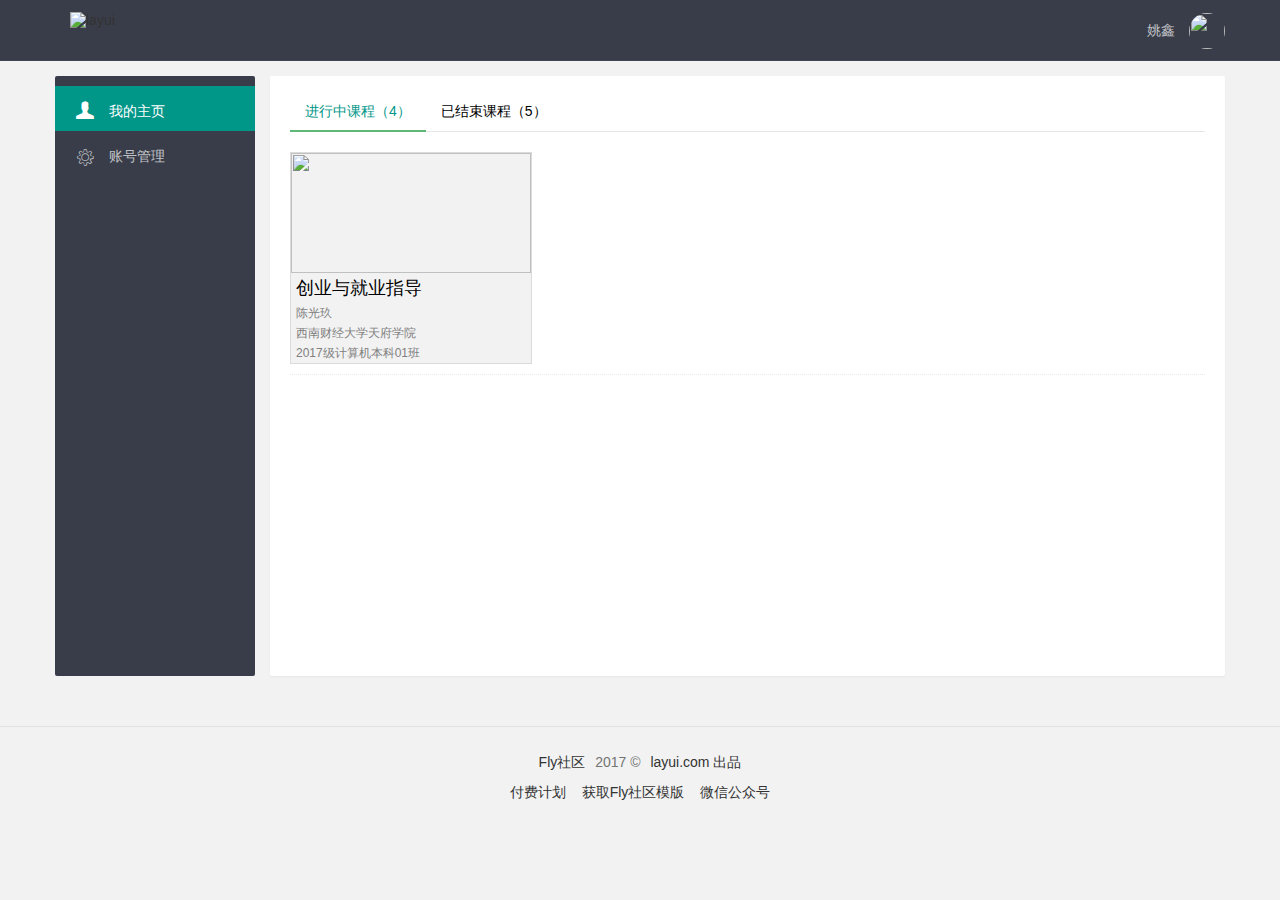
==== src/main/webapp/WEB-INF/view/index.html @ a295de27 "first" ====
<!DOCTYPE html>
<html>
<head>
  <meta charset="utf-8">
  <title>用户中心</title>
  <meta name="viewport" content="width=device-width, initial-scale=1, maximum-scale=1">
  <meta name="keywords" content="fly,layui,前端社区">
  <meta name="description" content="Fly社区是模块化前端UI框架Layui的官网社区，致力于为web开发提供强劲动力">
  <link rel="stylesheet" href="../../layui/css/layui.css">
  <link rel="stylesheet" href="../../css/global.css">
</head>
<body>

<div class="fly-header layui-bg-black">
  <div class="layui-container">
    <a class="fly-logo" href="/">
      <img src="../../res/images/logo.png" alt="layui">
    </a>
    
    <ul class="layui-nav fly-nav-user">
      <!-- 登入后的状态 -->
      <li class="layui-nav-item">
        <a class="fly-nav-avatar" href="javascript:;">
          <cite class="layui-hide-xs">姚鑫</cite>
          <img src="../../images/head.png">
        </a>
        <dl class="layui-nav-child">
          <dd><a href="../user/home.html"><i class="layui-icon" style="margin-left: 2px; font-size: 22px;">&#xe68e;</i>我的主页</a></dd>
          <dd><a href="../user/set.html"><i class="layui-icon">&#xe620;</i>账号管理</a></dd>
          <hr style="margin: 5px 0;">
          <dd><a href="" style="text-align: center;">退出登录</a></dd>
        </dl>
      </li>
    </ul>
  </div>
</div>

<div class="layui-container fly-marginTop fly-user-main">
  <ul class="layui-nav layui-nav-tree layui-inline" lay-filter="user">
    <li class="layui-nav-item layui-this">
      <a href="index.html">
        <i class="layui-icon">&#xe612;</i>
        我的主页
      </a>
    </li>
    <li class="layui-nav-item">
      <a href="/to/set">
        <i class="layui-icon">&#xe620;</i>
        账号管理
      </a>
    </li>
  </ul>

  <div class="site-tree-mobile layui-hide">
    <i class="layui-icon">&#xe602;</i>
  </div>
  <div class="site-mobile-shade"></div>
  
  <div class="site-tree-mobile layui-hide">
    <i class="layui-icon">&#xe602;</i>
  </div>
  <div class="site-mobile-shade"></div>
  
  
  <div class="fly-panel fly-panel-user" pad20>
    <!--
    <div class="fly-msg" style="margin-top: 15px;">
      您的邮箱尚未验证，这比较影响您的帐号安全，<a href="activate.html">立即去激活？</a>
    </div>
    -->
    <div class="layui-tab layui-tab-brief" lay-filter="user">
      <ul class="layui-tab-title" id="LAY_mine">
        <li data-type="mine-jie" lay-id="index" class="layui-this">进行中课程（<span>4</span>）</li>
        <li data-type="collection" data-url="/collection/find/" lay-id="collection">已结束课程（<span>5</span>）</li>
      </ul>
      <div class="layui-tab-content" style="padding: 20px 0;">
        <div class="layui-tab-item layui-show">
          <ul class="mine-view jie-row">
            <li>
              <div style="width: 240px;height: 210px;background: #f2f2f2;border: #dbdbdb solid 1px">
                <img src="../../images/course1.png" style="width: 240px;height: 120px">
                <p style="font-size: 18px;margin: 5px">创业与就业指导</p><br>
                <p style="font-size: 12px;margin-left: 5px;color: gray">陈光玖<br>西南财经大学天府学院<br>2017级计算机本科01班<br></p>
              </div>
            </li>
          </ul>
        </div>
        <div class="layui-tab-item">
          <ul class="mine-view jie-row">
            <li>
              <div style="width: 240px;height: 200px;background: #f2f2f2;border: #dbdbdb solid 1px">
                <img src="../../images/course2.png" style="width: 240px;height: 120px">
                <p style="font-size: 18px;margin: 5px">当代世界经济与政治</p><br>
                <p style="font-size: 12px;margin-left: 5px;color: gray">赵莎莎<br>西南财经大学天府学院<br></p>
              </div>
            </li>
          </ul>
          <div id="LAY_page1"></div>
        </div>
      </div>
    </div>
  </div>
</div>

<div class="fly-footer">
  <p><a href="http://fly.layui.com/" target="_blank">Fly社区</a> 2017 &copy; <a href="http://www.layui.com/" target="_blank">layui.com 出品</a></p>
  <p>
    <a href="http://fly.layui.com/jie/3147/" target="_blank">付费计划</a>
    <a href="http://www.layui.com/template/fly/" target="_blank">获取Fly社区模版</a>
    <a href="http://fly.layui.com/jie/2461/" target="_blank">微信公众号</a>
  </p>
</div>

<script src="../../layui/layui.js"></script>
<script>
  layui.use('element', function(){
    var $ = layui.jquery
            ,element = layui.element; //Tab的切换功能，切换事件监听等，需要依赖element模块
    //右上角鼠标移入展开菜单
    element.on('nav(demo)', function(elem){
      //console.log(elem)
      layer.msg(elem.text());
    });
    //触发事件
    var active = {
      tabChange: function(){
        //切换到指定Tab项
        element.tabChange('demo', '22'); //切换到：用户管理
      }
    };

    $('.site-demo-active').on('click', function(){
      var othis = $(this), type = othis.data('type');
      active[type] ? active[type].call(this, othis) : '';
    });

    //Hash地址的定位
    var layid = location.hash.replace(/^#test=/, '');
    element.tabChange('test', layid);

    element.on('tab(test)', function(elem){
      location.hash = 'test='+ $(this).attr('lay-id');
    });

  });
</script>
</body>
</html>
---- src/main/webapp/layui/css/layui.css ----
/** layui-v2.2.3 MIT License By http://www.layui.com */
 .layui-inline,img{display:inline-block;vertical-align:middle}h1,h2,h3,h4,h5,h6{font-weight:400}.layui-edge,.layui-header,.layui-inline,.layui-main{position:relative}.layui-btn,.layui-edge,.layui-inline,img{vertical-align:middle}blockquote,body,button,dd,div,dl,dt,form,h1,h2,h3,h4,h5,h6,input,li,ol,p,pre,td,textarea,th,ul{margin:0;padding:0;-webkit-tap-highlight-color:rgba(0,0,0,0)}a:active,a:hover{outline:0}img{border:none}li{list-style:none}table{border-collapse:collapse;border-spacing:0}h4,h5,h6{font-size:100%}button,input,optgroup,option,select,textarea{font-family:inherit;font-size:inherit;font-style:inherit;font-weight:inherit;outline:0}pre{white-space:pre-wrap;white-space:-moz-pre-wrap;white-space:-pre-wrap;white-space:-o-pre-wrap;word-wrap:break-word}body{line-height:24px;font:14px Helvetica Neue,Helvetica,PingFang SC,\5FAE\8F6F\96C5\9ED1,Tahoma,Arial,sans-serif}hr{height:1px;margin:10px 0;border:0;clear:both}a{color:#333;text-decoration:none}a:hover{color:#777}a cite{font-style:normal;*cursor:pointer}.layui-border-box,.layui-border-box *{box-sizing:border-box}.layui-box,.layui-box *{box-sizing:content-box}.layui-clear{clear:both;*zoom:1}.layui-clear:after{content:'\20';clear:both;*zoom:1;display:block;height:0}.layui-inline{*display:inline;*zoom:1}.layui-edge{display:inline-block;width:0;height:0;border-width:6px;border-style:dashed;border-color:transparent;overflow:hidden}.layui-edge-top{top:-4px;border-bottom-color:#999;border-bottom-style:solid}.layui-edge-right{border-left-color:#999;border-left-style:solid}.layui-edge-bottom{top:2px;border-top-color:#999;border-top-style:solid}.layui-edge-left{border-right-color:#999;border-right-style:solid}.layui-elip{text-overflow:ellipsis;overflow:hidden;white-space:nowrap}.layui-disabled,.layui-icon,.layui-unselect{-moz-user-select:none;-webkit-user-select:none;-ms-user-select:none}.layui-disabled,.layui-disabled:hover{color:#d2d2d2!important;cursor:not-allowed!important}.layui-circle{border-radius:100%}.layui-show{display:block!important}.layui-hide{display:none!important}@font-face{font-family:layui-icon;src:url(../font/iconfont.eot?v=220);src:url(../font/iconfont.eot?v=220#iefix) format('embedded-opentype'),url(../font/iconfont.svg?v=220#iconfont) format('svg'),url(../font/iconfont.woff?v=220) format('woff'),url(../font/iconfont.ttf?v=220) format('truetype')}.layui-icon{font-family:layui-icon!important;font-size:16px;font-style:normal;-webkit-font-smoothing:antialiased;-moz-osx-font-smoothing:grayscale}.layui-main{width:1140px;margin:0 auto}.layui-header{z-index:1000;height:60px}.layui-header a:hover{transition:all .5s;-webkit-transition:all .5s}.layui-side{position:fixed;top:0;bottom:0;z-index:999;width:200px;overflow-x:hidden}.layui-side-scroll{width:220px;height:100%;overflow-x:hidden}.layui-body{position:absolute;left:200px;right:0;top:0;bottom:0;z-index:998;width:auto;overflow:hidden;overflow-y:auto;box-sizing:border-box}.layui-layout-body{overflow:hidden}.layui-layout-admin .layui-header{background-color:#23262E}.layui-layout-admin .layui-side{top:60px;width:200px;overflow-x:hidden}.layui-layout-admin .layui-body{top:60px;bottom:44px}.layui-layout-admin .layui-main{width:auto;margin:0 15px}.layui-layout-admin .layui-footer{position:fixed;left:200px;right:0;bottom:0;height:44px;line-height:44px;padding:0 15px;background-color:#eee}.layui-layout-admin .layui-logo{position:absolute;left:0;top:0;width:200px;height:100%;line-height:60px;text-align:center;color:#009688;font-size:16px}.layui-layout-admin .layui-header .layui-nav{background:0 0}.layui-layout-left{position:absolute!important;left:200px;top:0}.layui-layout-right{position:absolute!important;right:0;top:0}.layui-container{position:relative;margin:0 auto;padding:0 15px;box-sizing:border-box}.layui-fluid{position:relative;margin:0 auto;padding:0 15px}.layui-row:after,.layui-row:before{content:'';display:block;clear:both}.layui-col-lg1,.layui-col-lg10,.layui-col-lg11,.layui-col-lg12,.layui-col-lg2,.layui-col-lg3,.layui-col-lg4,.layui-col-lg5,.layui-col-lg6,.layui-col-lg7,.layui-col-lg8,.layui-col-lg9,.layui-col-md1,.layui-col-md10,.layui-col-md11,.layui-col-md12,.layui-col-md2,.layui-col-md3,.layui-col-md4,.layui-col-md5,.layui-col-md6,.layui-col-md7,.layui-col-md8,.layui-col-md9,.layui-col-sm1,.layui-col-sm10,.layui-col-sm11,.layui-col-sm12,.layui-col-sm2,.layui-col-sm3,.layui-col-sm4,.layui-col-sm5,.layui-col-sm6,.layui-col-sm7,.layui-col-sm8,.layui-col-sm9,.layui-col-xs1,.layui-col-xs10,.layui-col-xs11,.layui-col-xs12,.layui-col-xs2,.layui-col-xs3,.layui-col-xs4,.layui-col-xs5,.layui-col-xs6,.layui-col-xs7,.layui-col-xs8,.layui-col-xs9{position:relative;display:block;box-sizing:border-box}.layui-col-xs1,.layui-col-xs10,.layui-col-xs11,.layui-col-xs12,.layui-col-xs2,.layui-col-xs3,.layui-col-xs4,.layui-col-xs5,.layui-col-xs6,.layui-col-xs7,.layui-col-xs8,.layui-col-xs9{float:left}.layui-col-xs1{width:8.33333333%}.layui-col-xs2{width:16.66666667%}.layui-col-xs3{width:25%}.layui-col-xs4{width:33.33333333%}.layui-col-xs5{width:41.66666667%}.layui-col-xs6{width:50%}.layui-col-xs7{width:58.33333333%}.layui-col-xs8{width:66.66666667%}.layui-col-xs9{width:75%}.layui-col-xs10{width:83.33333333%}.layui-col-xs11{width:91.66666667%}.layui-col-xs12{width:100%}.layui-col-xs-offset1{margin-left:8.33333333%}.layui-col-xs-offset2{margin-left:16.66666667%}.layui-col-xs-offset3{margin-left:25%}.layui-col-xs-offset4{margin-left:33.33333333%}.layui-col-xs-offset5{margin-left:41.66666667%}.layui-col-xs-offset6{margin-left:50%}.layui-col-xs-offset7{margin-left:58.33333333%}.layui-col-xs-offset8{margin-left:66.66666667%}.layui-col-xs-offset9{margin-left:75%}.layui-col-xs-offset10{margin-left:83.33333333%}.layui-col-xs-offset11{margin-left:91.66666667%}.layui-col-xs-offset12{margin-left:100%}@media screen and (max-width:768px){.layui-hide-xs{display:none!important}.layui-show-xs-block{display:block!important}.layui-show-xs-inline{display:inline!important}.layui-show-xs-inline-block{display:inline-block!important}}@media screen and (min-width:768px){.layui-container{width:750px}.layui-hide-sm{display:none!important}.layui-show-sm-block{display:block!important}.layui-show-sm-inline{display:inline!important}.layui-show-sm-inline-block{display:inline-block!important}.layui-col-sm1,.layui-col-sm10,.layui-col-sm11,.layui-col-sm12,.layui-col-sm2,.layui-col-sm3,.layui-col-sm4,.layui-col-sm5,.layui-col-sm6,.layui-col-sm7,.layui-col-sm8,.layui-col-sm9{float:left}.layui-col-sm1{width:8.33333333%}.layui-col-sm2{width:16.66666667%}.layui-col-sm3{width:25%}.layui-col-sm4{width:33.33333333%}.layui-col-sm5{width:41.66666667%}.layui-col-sm6{width:50%}.layui-col-sm7{width:58.33333333%}.layui-col-sm8{width:66.66666667%}.layui-col-sm9{width:75%}.layui-col-sm10{width:83.33333333%}.layui-col-sm11{width:91.66666667%}.layui-col-sm12{width:100%}.layui-col-sm-offset1{margin-left:8.33333333%}.layui-col-sm-offset2{margin-left:16.66666667%}.layui-col-sm-offset3{margin-left:25%}.layui-col-sm-offset4{margin-left:33.33333333%}.layui-col-sm-offset5{margin-left:41.66666667%}.layui-col-sm-offset6{margin-left:50%}.layui-col-sm-offset7{margin-left:58.33333333%}.layui-col-sm-offset8{margin-left:66.66666667%}.layui-col-sm-offset9{margin-left:75%}.layui-col-sm-offset10{margin-left:83.33333333%}.layui-col-sm-offset11{margin-left:91.66666667%}.layui-col-sm-offset12{margin-left:100%}}@media screen and (min-width:992px){.layui-container{width:970px}.layui-hide-md{display:none!important}.layui-show-md-block{display:block!important}.layui-show-md-inline{display:inline!important}.layui-show-md-inline-block{display:inline-block!important}.layui-col-md1,.layui-col-md10,.layui-col-md11,.layui-col-md12,.layui-col-md2,.layui-col-md3,.layui-col-md4,.layui-col-md5,.layui-col-md6,.layui-col-md7,.layui-col-md8,.layui-col-md9{float:left}.layui-col-md1{width:8.33333333%}.layui-col-md2{width:16.66666667%}.layui-col-md3{width:25%}.layui-col-md4{width:33.33333333%}.layui-col-md5{width:41.66666667%}.layui-col-md6{width:50%}.layui-col-md7{width:58.33333333%}.layui-col-md8{width:66.66666667%}.layui-col-md9{width:75%}.layui-col-md10{width:83.33333333%}.layui-col-md11{width:91.66666667%}.layui-col-md12{width:100%}.layui-col-md-offset1{margin-left:8.33333333%}.layui-col-md-offset2{margin-left:16.66666667%}.layui-col-md-offset3{margin-left:25%}.layui-col-md-offset4{margin-left:33.33333333%}.layui-col-md-offset5{margin-left:41.66666667%}.layui-col-md-offset6{margin-left:50%}.layui-col-md-offset7{margin-left:58.33333333%}.layui-col-md-offset8{margin-left:66.66666667%}.layui-col-md-offset9{margin-left:75%}.layui-col-md-offset10{margin-left:83.33333333%}.layui-col-md-offset11{margin-left:91.66666667%}.layui-col-md-offset12{margin-left:100%}}@media screen and (min-width:1200px){.layui-container{width:1170px}.layui-hide-lg{display:none!important}.layui-show-lg-block{display:block!important}.layui-show-lg-inline{display:inline!important}.layui-show-lg-inline-block{display:inline-block!important}.layui-col-lg1,.layui-col-lg10,.layui-col-lg11,.layui-col-lg12,.layui-col-lg2,.layui-col-lg3,.layui-col-lg4,.layui-col-lg5,.layui-col-lg6,.layui-col-lg7,.layui-col-lg8,.layui-col-lg9{float:left}.layui-col-lg1{width:8.33333333%}.layui-col-lg2{width:16.66666667%}.layui-col-lg3{width:25%}.layui-col-lg4{width:33.33333333%}.layui-col-lg5{width:41.66666667%}.layui-col-lg6{width:50%}.layui-col-lg7{width:58.33333333%}.layui-col-lg8{width:66.66666667%}.layui-col-lg9{width:75%}.layui-col-lg10{width:83.33333333%}.layui-col-lg11{width:91.66666667%}.layui-col-lg12{width:100%}.layui-col-lg-offset1{margin-left:8.33333333%}.layui-col-lg-offset2{margin-left:16.66666667%}.layui-col-lg-offset3{margin-left:25%}.layui-col-lg-offset4{margin-left:33.33333333%}.layui-col-lg-offset5{margin-left:41.66666667%}.layui-col-lg-offset6{margin-left:50%}.layui-col-lg-offset7{margin-left:58.33333333%}.layui-col-lg-offset8{margin-left:66.66666667%}.layui-col-lg-offset9{margin-left:75%}.layui-col-lg-offset10{margin-left:83.33333333%}.layui-col-lg-offset11{margin-left:91.66666667%}.layui-col-lg-offset12{margin-left:100%}}.layui-col-space1{margin:-.5px}.layui-col-space1>*{padding:.5px}.layui-col-space3{margin:-1.5px}.layui-col-space3>*{padding:1.5px}.layui-col-space5{margin:-2.5px}.layui-col-space5>*{padding:2.5px}.layui-col-space8{margin:-3.5px}.layui-col-space8>*{padding:3.5px}.layui-col-space10{margin:-5px}.layui-col-space10>*{padding:5px}.layui-col-space12{margin:-6px}.layui-col-space12>*{padding:6px}.layui-col-space15{margin:-7.5px}.layui-col-space15>*{padding:7.5px}.layui-col-space18{margin:-9px}.layui-col-space18>*{padding:9px}.layui-col-space20{margin:-10px}.layui-col-space20>*{padding:10px}.layui-col-space22{margin:-11px}.layui-col-space22>*{padding:11px}.layui-col-space25{margin:-12.5px}.layui-col-space25>*{padding:12.5px}.layui-col-space30{margin:-15px}.layui-col-space30>*{padding:15px}.layui-btn,.layui-input,.layui-select,.layui-textarea,.layui-upload-button{outline:0;-webkit-appearance:none;transition:all .3s;-webkit-transition:all .3s;box-sizing:border-box}.layui-elem-quote{margin-bottom:10px;padding:15px;line-height:22px;border-left:5px solid #009688;border-radius:0 2px 2px 0;background-color:#f2f2f2}.layui-quote-nm{border-style:solid;border-width:1px 1px 1px 5px;background:0 0}.layui-elem-field{margin-bottom:10px;padding:0;border-width:1px;border-style:solid}.layui-elem-field legend{margin-left:20px;padding:0 10px;font-size:20px;font-weight:300}.layui-field-title{margin:10px 0 20px;border-width:1px 0 0}.layui-field-box{padding:10px 15px}.layui-field-title .layui-field-box{padding:10px 0}.layui-progress{position:relative;height:6px;border-radius:20px;background-color:#e2e2e2}.layui-progress-bar{position:absolute;left:0;top:0;width:0;max-width:100%;height:6px;border-radius:20px;text-align:right;background-color:#5FB878;transition:all .3s;-webkit-transition:all .3s}.layui-progress-big,.layui-progress-big .layui-progress-bar{height:18px;line-height:18px}.layui-progress-text{position:relative;top:-18px;line-height:18px;font-size:12px;color:#666}.layui-progress-big .layui-progress-text{position:static;padding:0 10px;color:#fff}.layui-card-header,.layui-colla-title{position:relative;height:42px;color:#333;font-size:14px}.layui-card{margin-bottom:15px;border-radius:2px;background-color:#fff;box-shadow:0 1px 2px 0 rgba(0,0,0,.05)}.layui-card:last-child{margin-bottom:0}.layui-card-header{line-height:42px;padding:0 15px;border-bottom:1px solid #f6f6f6;border-radius:2px 2px 0 0}.layui-card-body{position:relative;padding:10px 15px;line-height:24px}.layui-card-body .layui-table{margin:5px 0}.layui-card .layui-tab{margin:0}.layui-collapse{border-width:1px;border-style:solid;border-radius:2px}.layui-colla-content,.layui-colla-item{border-top-width:1px;border-top-style:solid}.layui-colla-item:first-child{border-top:none}.layui-colla-title{line-height:42px;padding:0 15px 0 35px;background-color:#f2f2f2;cursor:pointer}.layui-colla-content{display:none;padding:10px 15px;line-height:22px;color:#666}.layui-bg-black,.layui-bg-blue,.layui-bg-cyan,.layui-bg-green,.layui-bg-orange,.layui-bg-red{color:#fff!important}.layui-colla-icon{position:absolute;left:15px;top:0;font-size:14px}.layui-bg-red{background-color:#FF5722!important}.layui-bg-orange{background-color:#FFB800!important}.layui-bg-green{background-color:#009688!important}.layui-bg-cyan{background-color:#2F4056!important}.layui-bg-blue{background-color:#1E9FFF!important}.layui-bg-black{background-color:#393D49!important}.layui-bg-gray{background-color:#eee!important;color:#666!important}.layui-badge-rim,.layui-colla-content,.layui-colla-item,.layui-collapse,.layui-elem-field,.layui-form-pane .layui-form-item[pane],.layui-form-pane .layui-form-label,.layui-input,.layui-layedit,.layui-layedit-tool,.layui-quote-nm,.layui-select,.layui-tab-bar,.layui-tab-card,.layui-tab-title,.layui-tab-title .layui-this:after,.layui-textarea{border-color:#e6e6e6}.layui-timeline-item:before,hr{background-color:#e6e6e6}.layui-text{line-height:22px;font-size:14px;color:#666}.layui-text h1,.layui-text h2,.layui-text h3{font-weight:500;color:#333}.layui-text h1{font-size:30px}.layui-text h2{font-size:24px}.layui-text h3{font-size:18px}.layui-text a:not(.layui-btn){color:#01AAED}.layui-text a:not(.layui-btn):hover{text-decoration:underline}.layui-text ul{padding:5px 0 5px 15px}.layui-text ul li{margin-top:5px;list-style-type:disc}.layui-text em,.layui-word-aux{color:#999!important;padding:0 5px!important}.layui-btn{display:inline-block;height:38px;line-height:38px;padding:0 18px;background-color:#009688;color:#fff;white-space:nowrap;text-align:center;font-size:14px;border:none;border-radius:2px;cursor:pointer;-moz-user-select:none;-webkit-user-select:none;-ms-user-select:none}.layui-btn:hover{opacity:.8;filter:alpha(opacity=80);color:#fff}.layui-btn:active{opacity:1;filter:alpha(opacity=100)}.layui-btn+.layui-btn{margin-left:10px}.layui-btn-radius{border-radius:100px}.layui-btn .layui-icon{margin-right:3px;font-size:18px;vertical-align:bottom;vertical-align:middle\9}.layui-btn-primary{border:1px solid #C9C9C9;background-color:#fff;color:#555}.layui-btn-primary:hover{border-color:#009688;color:#333}.layui-btn-normal{background-color:#1E9FFF}.layui-btn-warm{background-color:#FFB800}.layui-btn-danger{background-color:#FF5722}.layui-btn-disabled,.layui-btn-disabled:active,.layui-btn-disabled:hover{border:1px solid #e6e6e6;background-color:#FBFBFB;color:#C9C9C9;cursor:not-allowed;opacity:1}.layui-btn-lg{height:44px;line-height:44px;padding:0 25px;font-size:16px}.layui-btn-sm{height:30px;line-height:30px;padding:0 10px;font-size:12px}.layui-btn-sm i{font-size:16px!important}.layui-btn-xs{height:22px;line-height:22px;padding:0 5px;font-size:12px}.layui-btn-xs i{font-size:14px!important}.layui-btn-group{display:inline-block;vertical-align:middle;font-size:0}.layui-btn-group .layui-btn{margin-left:0!important;margin-right:0!important;border-left:1px solid rgba(255,255,255,.5);border-radius:0}.layui-btn-group .layui-btn-primary{border-left:none}.layui-btn-group .layui-btn-primary:hover{border-color:#C9C9C9;color:#009688}.layui-btn-group .layui-btn:first-child{border-left:none;border-radius:2px 0 0 2px}.layui-btn-group .layui-btn-primary:first-child{border-left:1px solid #c9c9c9}.layui-btn-group .layui-btn:last-child{border-radius:0 2px 2px 0}.layui-btn-group .layui-btn+.layui-btn{margin-left:0}.layui-btn-group+.layui-btn-group{margin-left:10px}.layui-input,.layui-select,.layui-textarea{height:38px;line-height:1.3;line-height:38px\9;border-width:1px;border-style:solid;background-color:#fff;border-radius:2px}.layui-input::-webkit-input-placeholder,.layui-select::-webkit-input-placeholder,.layui-textarea::-webkit-input-placeholder{line-height:1.3}.layui-form-label,.layui-form-mid,.layui-textarea{line-height:20px;position:relative}.layui-input,.layui-textarea{display:block;width:100%;padding-left:10px}.layui-input:hover,.layui-textarea:hover{border-color:#D2D2D2!important}.layui-input:focus,.layui-textarea:focus{border-color:#C9C9C9!important}.layui-textarea{min-height:100px;height:auto;padding:6px 10px;resize:vertical}.layui-select{padding:0 10px}.layui-form input[type=checkbox],.layui-form input[type=radio],.layui-form select{display:none}.layui-form [lay-ignore]{display:initial}.layui-form-item{margin-bottom:15px;clear:both;*zoom:1}.layui-form-item:after{content:'\20';clear:both;*zoom:1;display:block;height:0}.layui-form-label{float:left;display:block;padding:9px 15px;width:80px;font-weight:400;text-align:right}.layui-form-item .layui-inline{margin-bottom:5px;margin-right:10px}.layui-input-block,.layui-input-inline{position:relative}.layui-input-block{margin-left:110px;min-height:36px}.layui-input-inline{display:inline-block;vertical-align:middle}.layui-form-item .layui-input-inline{float:left;width:190px;margin-right:10px}.layui-form-text .layui-input-inline{width:auto}.layui-form-mid{float:left;display:block;padding:8px 0!important;margin-right:10px}.layui-form-danger+.layui-form-select .layui-input,.layui-form-danger:focus{border-color:#FF5722!important}.layui-form-select{position:relative}.layui-form-select .layui-input{padding-right:30px;cursor:pointer}.layui-form-select .layui-edge{position:absolute;right:10px;top:50%;margin-top:-3px;cursor:pointer;border-width:6px;border-top-color:#c2c2c2;border-top-style:solid;transition:all .3s;-webkit-transition:all .3s}.layui-form-select dl{display:none;position:absolute;left:0;top:42px;padding:5px 0;z-index:999;min-width:100%;border:1px solid #d2d2d2;max-height:300px;overflow-y:auto;background-color:#fff;border-radius:2px;box-shadow:0 2px 4px rgba(0,0,0,.12);box-sizing:border-box}.layui-form-select dl dd,.layui-form-select dl dt{padding:0 10px;line-height:36px;white-space:nowrap;overflow:hidden;text-overflow:ellipsis}.layui-form-select dl dt{font-size:12px;color:#999}.layui-form-select dl dd{cursor:pointer}.layui-form-select dl dd:hover{background-color:#f2f2f2}.layui-form-select .layui-select-group dd{padding-left:20px}.layui-form-select dl dd.layui-select-tips{padding-left:10px!important;color:#999}.layui-form-select dl dd.layui-this{background-color:#5FB878;color:#fff}.layui-form-checkbox,.layui-form-select dl dd.layui-disabled{background-color:#fff}.layui-form-selected dl{display:block}.layui-form-checkbox,.layui-form-checkbox *,.layui-form-radio,.layui-form-radio *,.layui-form-switch{display:inline-block;vertical-align:middle}.layui-form-selected .layui-edge{margin-top:-9px;-webkit-transform:rotate(180deg);transform:rotate(180deg);margin-top:-3px\9}:root .layui-form-selected .layui-edge{margin-top:-9px\0/IE9}.layui-form-selectup dl{top:auto;bottom:42px}.layui-select-none{margin:5px 0;text-align:center;color:#999}.layui-select-disabled .layui-disabled{border-color:#eee!important}.layui-select-disabled .layui-edge{border-top-color:#d2d2d2}.layui-form-checkbox{position:relative;height:30px;line-height:28px;margin-right:10px;padding-right:30px;border:1px solid #d2d2d2;cursor:pointer;font-size:0;border-radius:2px;-webkit-transition:.1s linear;transition:.1s linear;box-sizing:border-box}.layui-form-checkbox:hover{border:1px solid #c2c2c2}.layui-form-checkbox span{padding:0 10px;height:100%;font-size:14px;background-color:#d2d2d2;color:#fff;overflow:hidden;white-space:nowrap;text-overflow:ellipsis}.layui-form-checkbox:hover span{background-color:#c2c2c2}.layui-form-checkbox i{position:absolute;right:0;width:30px;color:#fff;font-size:20px;text-align:center}.layui-form-checkbox:hover i{color:#c2c2c2}.layui-form-checked,.layui-form-checked:hover{border-color:#5FB878}.layui-form-checked span,.layui-form-checked:hover span{background-color:#5FB878}.layui-form-checked i,.layui-form-checked:hover i{color:#5FB878}.layui-form-item .layui-form-checkbox{margin-top:4px}.layui-form-checkbox[lay-skin=primary]{height:auto!important;line-height:normal!important;border:none!important;margin-right:0;padding-right:0;background:0 0}.layui-form-checkbox[lay-skin=primary] span{float:right;padding-right:15px;line-height:18px;background:0 0;color:#666}.layui-form-checkbox[lay-skin=primary] i{position:relative;top:0;width:16px;height:16px;line-height:16px;border:1px solid #d2d2d2;font-size:12px;border-radius:2px;background-color:#fff;-webkit-transition:.1s linear;transition:.1s linear}.layui-form-checkbox[lay-skin=primary]:hover i{border-color:#5FB878;color:#fff}.layui-form-checked[lay-skin=primary] i{border-color:#5FB878;background-color:#5FB878;color:#fff}.layui-checkbox-disbaled[lay-skin=primary] span{background:0 0!important;color:#c2c2c2}.layui-checkbox-disbaled[lay-skin=primary]:hover i{border-color:#d2d2d2}.layui-form-item .layui-form-checkbox[lay-skin=primary]{margin-top:10px}.layui-form-switch{position:relative;height:22px;line-height:22px;width:42px;padding:0 5px;margin-top:8px;border:1px solid #d2d2d2;border-radius:20px;cursor:pointer;background-color:#fff;-webkit-transition:.1s linear;transition:.1s linear}.layui-form-switch i{position:absolute;left:5px;top:3px;width:16px;height:16px;border-radius:20px;background-color:#d2d2d2;-webkit-transition:.1s linear;transition:.1s linear}.layui-form-switch em{position:absolute;right:5px;top:0;width:25px;padding:0!important;text-align:center!important;color:#999!important;font-style:normal!important;font-size:12px}.layui-form-onswitch{border-color:#5FB878;background-color:#5FB878}.layui-form-onswitch i{left:32px;background-color:#fff}.layui-form-onswitch em{left:5px;right:auto;color:#fff!important}.layui-checkbox-disbaled{border-color:#e2e2e2!important}.layui-checkbox-disbaled span{background-color:#e2e2e2!important}.layui-checkbox-disbaled:hover i{color:#fff!important}.layui-form-radio{line-height:28px;margin:6px 10px 0 0;padding-right:10px;cursor:pointer;font-size:0}.layui-form-radio i{margin-right:8px;font-size:22px;color:#c2c2c2}.layui-form-radio span{font-size:14px}.layui-form-radio i:hover,.layui-form-radioed i{color:#5FB878}.layui-radio-disbaled i{color:#e2e2e2!important}.layui-form-pane .layui-form-label{width:110px;padding:8px 15px;height:38px;line-height:20px;border-width:1px;border-style:solid;border-radius:2px 0 0 2px;text-align:center;background-color:#FBFBFB;overflow:hidden;white-space:nowrap;text-overflow:ellipsis;box-sizing:border-box}.layui-form-pane .layui-input-inline{margin-left:-1px}.layui-form-pane .layui-input-block{margin-left:110px;left:-1px}.layui-form-pane .layui-input{border-radius:0 2px 2px 0}.layui-form-pane .layui-form-text .layui-form-label{float:none;width:100%;border-radius:2px;box-sizing:border-box;text-align:left}.layui-form-pane .layui-form-text .layui-input-inline{display:block;margin:0;top:-1px;clear:both}.layui-form-pane .layui-form-text .layui-input-block{margin:0;left:0;top:-1px}.layui-form-pane .layui-form-text .layui-textarea{min-height:100px;border-radius:0 0 2px 2px}.layui-form-pane .layui-form-checkbox{margin:4px 0 4px 10px}.layui-form-pane .layui-form-radio,.layui-form-pane .layui-form-switch{margin-top:6px;margin-left:10px}.layui-form-pane .layui-form-item[pane]{position:relative;border-width:1px;border-style:solid}.layui-form-pane .layui-form-item[pane] .layui-form-label{position:absolute;left:0;top:0;height:100%;border-width:0 1px 0 0}.layui-form-pane .layui-form-item[pane] .layui-input-inline{margin-left:110px}@media screen and (max-width:450px){.layui-form-item .layui-form-label{text-overflow:ellipsis;overflow:hidden;white-space:nowrap}.layui-form-item .layui-inline{display:block;margin-right:0;margin-bottom:20px;clear:both}.layui-form-item .layui-inline:after{content:'\20';clear:both;display:block;height:0}.layui-form-item .layui-input-inline{display:block;float:none;left:-3px;width:auto;margin:0 0 10px 112px}.layui-form-item .layui-input-inline+.layui-form-mid{margin-left:110px;top:-5px;padding:0}.layui-form-item .layui-form-checkbox{margin-right:5px;margin-bottom:5px}}.layui-layedit{border-width:1px;border-style:solid;border-radius:2px}.layui-layedit-tool{padding:3px 5px;border-bottom-width:1px;border-bottom-style:solid;font-size:0}.layedit-tool-fixed{position:fixed;top:0;border-top:1px solid #e2e2e2}.layui-layedit-tool .layedit-tool-mid,.layui-layedit-tool .layui-icon{display:inline-block;vertical-align:middle;text-align:center;font-size:14px}.layui-layedit-tool .layui-icon{position:relative;width:32px;height:30px;line-height:30px;margin:3px 5px;color:#777;cursor:pointer;border-radius:2px}.layui-layedit-tool .layui-icon:hover{color:#393D49}.layui-layedit-tool .layui-icon:active{color:#000}.layui-layedit-tool .layedit-tool-active{background-color:#e2e2e2;color:#000}.layui-layedit-tool .layui-disabled,.layui-layedit-tool .layui-disabled:hover{color:#d2d2d2;cursor:not-allowed}.layui-layedit-tool .layedit-tool-mid{width:1px;height:18px;margin:0 10px;background-color:#d2d2d2}.layedit-tool-html{width:50px!important;font-size:30px!important}.layedit-tool-b,.layedit-tool-code,.layedit-tool-help{font-size:16px!important}.layedit-tool-d,.layedit-tool-face,.layedit-tool-image,.layedit-tool-unlink{font-size:18px!important}.layedit-tool-image input{position:absolute;font-size:0;left:0;top:0;width:100%;height:100%;opacity:.01;filter:Alpha(opacity=1);cursor:pointer}.layui-layedit-iframe iframe{display:block;width:100%}#LAY_layedit_code{overflow:hidden}.layui-laypage{display:inline-block;*display:inline;*zoom:1;vertical-align:middle;margin:10px 0;font-size:0}.layui-laypage>a:first-child,.layui-laypage>a:first-child em{border-radius:2px 0 0 2px}.layui-laypage>a:last-child,.layui-laypage>a:last-child em{border-radius:0 2px 2px 0}.layui-laypage>:first-child{margin-left:0!important}.layui-laypage>:last-child{margin-right:0!important}.layui-laypage a,.layui-laypage button,.layui-laypage input,.layui-laypage select,.layui-laypage span{border:1px solid #e2e2e2}.layui-laypage a,.layui-laypage span{display:inline-block;*display:inline;*zoom:1;vertical-align:middle;padding:0 15px;height:28px;line-height:28px;margin:0 -1px 5px 0;background-color:#fff;color:#333;font-size:12px}.layui-laypage a:hover{color:#009688}.layui-laypage em{font-style:normal}.layui-laypage .layui-laypage-spr{color:#999;font-weight:700}.layui-laypage a{text-decoration:none}.layui-laypage .layui-laypage-curr{position:relative}.layui-laypage .layui-laypage-curr em{position:relative;color:#fff}.layui-laypage .layui-laypage-curr .layui-laypage-em{position:absolute;left:-1px;top:-1px;padding:1px;width:100%;height:100%;background-color:#009688}.layui-laypage-em{border-radius:2px}.layui-laypage-next em,.layui-laypage-prev em{font-family:Sim sun;font-size:16px}.layui-laypage .layui-laypage-count,.layui-laypage .layui-laypage-limits,.layui-laypage .layui-laypage-skip{margin-left:10px;margin-right:10px;padding:0;border:none}.layui-laypage .layui-laypage-limits{vertical-align:top}.layui-laypage select{height:22px;padding:3px;border-radius:2px;cursor:pointer}.layui-laypage .layui-laypage-skip{height:30px;line-height:30px;color:#999}.layui-laypage button,.layui-laypage input{height:30px;line-height:30px;border-radius:2px;vertical-align:top;background-color:#fff;box-sizing:border-box}.layui-laypage input{display:inline-block;width:40px;margin:0 10px;padding:0 3px;text-align:center}.layui-laypage input:focus,.layui-laypage select:focus{border-color:#009688!important}.layui-laypage button{margin-left:10px;padding:0 10px;cursor:pointer}.layui-table,.layui-table-view{margin:10px 0}.layui-flow-more{margin:10px 0;text-align:center;color:#999;font-size:14px}.layui-flow-more a{height:32px;line-height:32px}.layui-flow-more a *{display:inline-block;vertical-align:top}.layui-flow-more a cite{padding:0 20px;border-radius:3px;background-color:#eee;color:#333;font-style:normal}.layui-flow-more a cite:hover{opacity:.8}.layui-flow-more a i{font-size:30px;color:#737383}.layui-table{width:100%;background-color:#fff;color:#666}.layui-table tbody tr:hover,.layui-table thead tr,.layui-table-click,.layui-table-header,.layui-table-hover,.layui-table-mend,.layui-table-patch,.layui-table-tool{background-color:#f8f8f8}.layui-table tr{transition:all .3s;-webkit-transition:all .3s}.layui-table th{text-align:left;font-weight:400}.layui-table td,.layui-table th,.layui-table-fixed-r,.layui-table-header,.layui-table-page,.layui-table-tips-main,.layui-table-tool,.layui-table-view,.layui-table[lay-skin=row],.layui-table[lay-skin=line]{border-width:1px;border-style:solid;border-color:#eee}.layui-table td,.layui-table th{position:relative;padding:9px 15px;min-height:20px;line-height:20px;font-size:14px}.layui-table[lay-even] tr:nth-child(even){background-color:#f8f8f8}.layui-table[lay-skin=line] td,.layui-table[lay-skin=line] th{border-width:0 0 1px}.layui-table[lay-skin=row] td,.layui-table[lay-skin=row] th{border-width:0 1px 0 0}.layui-table[lay-skin=nob] td,.layui-table[lay-skin=nob] th{border:none}.layui-table img{max-width:100px}.layui-table[lay-size=lg] td,.layui-table[lay-size=lg] th{padding:15px 30px}.layui-table-view .layui-table[lay-size=lg] .layui-table-cell{height:40px;line-height:40px}.layui-table[lay-size=sm] td,.layui-table[lay-size=sm] th{font-size:12px;padding:5px 10px}.layui-table-view .layui-table[lay-size=sm] .layui-table-cell{height:20px;line-height:20px}.layui-table[lay-data]{display:none}.layui-table-box,.layui-table-view{position:relative;overflow:hidden}.layui-table-view .layui-table{position:relative;width:auto;margin:0}.layui-table-body,.layui-table-header .layui-table,.layui-table-page{margin-bottom:-1px}.layui-table-view .layui-table[lay-skin=line]{border-width:0 1px 0 0}.layui-table-view .layui-table[lay-skin=row]{border-width:0 0 1px}.layui-table-view .layui-table td,.layui-table-view .layui-table th{padding:5px 0;border-top:none;border-left:none}.layui-table-view .layui-table td{cursor:default}.layui-table-view .layui-form-checkbox[lay-skin=primary] i{width:18px;height:18px}.layui-table-header{border-width:0 0 1px;overflow:hidden}.layui-table-sort{width:10px;height:20px;margin-left:5px;cursor:pointer!important}.layui-table-sort .layui-edge{position:absolute;left:5px;border-width:5px}.layui-table-sort .layui-table-sort-asc{top:4px;border-top:none;border-bottom-style:solid;border-bottom-color:#b2b2b2}.layui-table-sort .layui-table-sort-asc:hover{border-bottom-color:#666}.layui-table-sort .layui-table-sort-desc{bottom:4px;border-bottom:none;border-top-style:solid;border-top-color:#b2b2b2}.layui-table-sort .layui-table-sort-desc:hover{border-top-color:#666}.layui-table-sort[lay-sort=asc] .layui-table-sort-asc{border-bottom-color:#000}.layui-table-sort[lay-sort=desc] .layui-table-sort-desc{border-top-color:#000}.layui-table-cell{height:28px;line-height:28px;padding:0 15px;position:relative;overflow:hidden;text-overflow:ellipsis;white-space:nowrap;box-sizing:border-box}.layui-table-cell .layui-form-checkbox[lay-skin=primary]{top:-1px;vertical-align:middle}.layui-table-cell .layui-table-link{color:#01AAED}.laytable-cell-checkbox,.laytable-cell-numbers,.laytable-cell-space{padding:0;text-align:center}.layui-table-body{position:relative;overflow:auto;margin-right:-1px}.layui-table-body .layui-none{line-height:40px;text-align:center;color:#999}.layui-table-fixed{position:absolute;left:0;top:0}.layui-table-fixed .layui-table-body{overflow:hidden}.layui-table-fixed-l{box-shadow:0 -1px 8px rgba(0,0,0,.08)}.layui-table-fixed-r{left:auto;right:-1px;border-width:0 0 0 1px;box-shadow:-1px 0 8px rgba(0,0,0,.08)}.layui-table-fixed-r .layui-table-header{position:relative;overflow:visible}.layui-table-mend{position:absolute;right:-49px;top:0;height:100%;width:50px}.layui-table-tool{position:relative;width:100%;height:50px;line-height:30px;padding:10px 15px;border-width:0 0 1px}.layui-table-page{position:relative;width:100%;padding:7px 7px 0;border-width:1px 0 0;height:41px;font-size:12px}.layui-table-page>div{height:26px}.layui-table-page .layui-laypage{margin:0}.layui-table-page .layui-laypage a,.layui-table-page .layui-laypage span{height:26px;line-height:26px;margin-bottom:10px;border:none;background:0 0}.layui-table-page .layui-laypage a,.layui-table-page .layui-laypage span.layui-laypage-curr{padding:0 12px}.layui-table-page .layui-laypage span{margin-left:0;padding:0}.layui-table-page .layui-laypage .layui-laypage-prev{margin-left:-7px!important}.layui-table-page .layui-laypage .layui-laypage-curr .layui-laypage-em{left:0;top:0;padding:0}.layui-table-page .layui-laypage button,.layui-table-page .layui-laypage input{height:26px;line-height:26px}.layui-table-page .layui-laypage input{width:40px}.layui-table-page .layui-laypage button{padding:0 10px}.layui-table-page select{height:18px}.layui-table-view select[lay-ignore]{display:inline-block}.layui-table-patch .layui-table-cell{padding:0;width:30px}.layui-table-edit{position:absolute;left:0;top:0;width:100%;height:100%;padding:0 14px 1px;border-radius:0;box-shadow:1px 1px 20px rgba(0,0,0,.15)}.layui-table-edit:focus{border-color:#5FB878!important}select.layui-table-edit{padding:0 0 0 10px;border-color:#C9C9C9}.layui-table-view .layui-form-checkbox,.layui-table-view .layui-form-radio,.layui-table-view .layui-form-switch{top:0;margin:0;box-sizing:content-box}.layui-table-view .layui-form-checkbox{top:-1px;height:26px;line-height:26px}body .layui-table-tips .layui-layer-content{background:0 0;padding:0;box-shadow:0 1px 6px rgba(0,0,0,.1)}.layui-table-tips-main{margin:-44px 0 0 -1px;max-height:150px;padding:8px 15px;font-size:14px;overflow-y:scroll;background-color:#fff;color:#333}.layui-code,.layui-upload-list{margin:10px 0}.layui-table-tips-c{position:absolute;right:-3px;top:-12px;width:18px;height:18px;padding:3px;text-align:center;font-weight:700;border-radius:100%;font-size:14px;cursor:pointer;background-color:#666}.layui-table-tips-c:hover{background-color:#999}.layui-upload-file{display:none!important;opacity:.01;filter:Alpha(opacity=1)}.layui-upload-drag,.layui-upload-form,.layui-upload-wrap{display:inline-block}.layui-upload-choose{padding:0 10px;color:#999}.layui-upload-drag{position:relative;padding:30px;border:1px dashed #e2e2e2;background-color:#fff;text-align:center;cursor:pointer;color:#999}.layui-upload-drag .layui-icon{font-size:50px;color:#009688}.layui-upload-drag[lay-over]{border-color:#009688}.layui-upload-iframe{position:absolute;width:0;height:0;border:0;visibility:hidden}.layui-upload-wrap{position:relative;vertical-align:middle}.layui-upload-wrap .layui-upload-file{display:block!important;position:absolute;left:0;top:0;z-index:10;font-size:100px;width:100%;height:100%;opacity:.01;filter:Alpha(opacity=1);cursor:pointer}.layui-code{position:relative;padding:15px;line-height:20px;border:1px solid #ddd;border-left-width:6px;background-color:#F2F2F2;color:#333;font-family:Courier New;font-size:12px}.layui-tree{line-height:26px}.layui-tree li{text-overflow:ellipsis;overflow:hidden;white-space:nowrap}.layui-tree li .layui-tree-spread,.layui-tree li a{display:inline-block;vertical-align:top;height:26px;*display:inline;*zoom:1;cursor:pointer}.layui-tree li a{font-size:0}.layui-tree li a i{font-size:16px}.layui-tree li a cite{padding:0 6px;font-size:14px;font-style:normal}.layui-tree li i{padding-left:6px;color:#333;-moz-user-select:none}.layui-tree li .layui-tree-check{font-size:13px}.layui-tree li .layui-tree-check:hover{color:#009E94}.layui-tree li ul{display:none;margin-left:20px}.layui-tree li .layui-tree-enter{line-height:24px;border:1px dotted #000}.layui-tree-drag{display:none;position:absolute;left:-666px;top:-666px;background-color:#f2f2f2;padding:5px 10px;border:1px dotted #000;white-space:nowrap}.layui-tree-drag i{padding-right:5px}.layui-nav{position:relative;padding:0 20px;background-color:#393D49;color:#fff;border-radius:2px;font-size:0;box-sizing:border-box}.layui-nav *{font-size:14px}.layui-nav .layui-nav-item{position:relative;display:inline-block;*display:inline;*zoom:1;vertical-align:middle;line-height:60px}.layui-nav .layui-nav-item a{display:block;padding:0 20px;color:#fff;color:rgba(255,255,255,.7);transition:all .3s;-webkit-transition:all .3s}.layui-nav .layui-this:after,.layui-nav-bar,.layui-nav-tree .layui-nav-itemed:after{position:absolute;left:0;top:0;width:0;height:5px;background-color:#5FB878;transition:all .2s;-webkit-transition:all .2s}.layui-nav-bar{z-index:1000}.layui-nav .layui-nav-item a:hover,.layui-nav .layui-this a{color:#fff}.layui-nav .layui-this:after{content:'';top:auto;bottom:0;width:100%}.layui-nav-img{width:30px;height:30px;margin-right:10px;border-radius:50%}.layui-nav .layui-nav-more{content:'';width:0;height:0;border-style:solid dashed dashed;border-color:#fff transparent transparent;overflow:hidden;cursor:pointer;transition:all .2s;-webkit-transition:all .2s;position:absolute;top:50%;right:3px;margin-top:-3px;border-width:6px;border-top-color:rgba(255,255,255,.7)}.layui-nav .layui-nav-mored,.layui-nav-itemed .layui-nav-more{margin-top:-9px;border-style:dashed dashed solid;border-color:transparent transparent #fff}.layui-nav-child{display:none;position:absolute;left:0;top:65px;min-width:100%;line-height:36px;padding:5px 0;box-shadow:0 2px 4px rgba(0,0,0,.12);border:1px solid #d2d2d2;background-color:#fff;z-index:100;border-radius:2px;white-space:nowrap}.layui-nav .layui-nav-child a{color:#333}.layui-nav .layui-nav-child a:hover{background-color:#f2f2f2;color:#000}.layui-nav-child dd{position:relative}.layui-nav .layui-nav-child dd.layui-this a,.layui-nav-child dd.layui-this{background-color:#5FB878;color:#fff}.layui-nav-child dd.layui-this:after{display:none}.layui-nav-tree{width:200px;padding:0}.layui-nav-tree .layui-nav-item{display:block;width:100%;line-height:45px}.layui-nav-tree .layui-nav-item a{height:45px;line-height:45px;text-overflow:ellipsis;overflow:hidden;white-space:nowrap}.layui-nav-tree .layui-nav-item a:hover{background-color:#4E5465}.layui-nav-tree .layui-nav-bar{width:5px;height:0;background-color:#009688}.layui-nav-tree .layui-nav-child dd.layui-this,.layui-nav-tree .layui-nav-child dd.layui-this a,.layui-nav-tree .layui-this,.layui-nav-tree .layui-this>a,.layui-nav-tree .layui-this>a:hover{background-color:#009688;color:#fff}.layui-nav-tree .layui-this:after{display:none}.layui-nav-itemed>a,.layui-nav-tree .layui-nav-title a,.layui-nav-tree .layui-nav-title a:hover{color:#fff!important}.layui-nav-tree .layui-nav-child{position:relative;z-index:0;top:0;border:none;box-shadow:none}.layui-nav-tree .layui-nav-child a{height:40px;line-height:40px;color:#fff;color:rgba(255,255,255,.7)}.layui-nav-tree .layui-nav-child,.layui-nav-tree .layui-nav-child a:hover{background:0 0;color:#fff}.layui-nav-tree .layui-nav-more{top:20px;right:10px;margin:0}.layui-nav-itemed .layui-nav-more{top:14px}.layui-nav-itemed .layui-nav-child{display:block;padding:0;background-color:rgba(0,0,0,.3)!important}.layui-nav-side{position:fixed;top:0;bottom:0;left:0;overflow-x:hidden;z-index:999}.layui-bg-blue .layui-nav-bar,.layui-bg-blue .layui-nav-itemed:after,.layui-bg-blue .layui-this:after{background-color:#93D1FF}.layui-bg-blue .layui-nav-child dd.layui-this{background-color:#1E9FFF}.layui-bg-blue .layui-nav-itemed>a,.layui-nav-tree.layui-bg-blue .layui-nav-title a,.layui-nav-tree.layui-bg-blue .layui-nav-title a:hover{background-color:#007DDB!important}.layui-breadcrumb{visibility:hidden;font-size:0}.layui-breadcrumb>*{font-size:14px}.layui-breadcrumb a{color:#999!important}.layui-breadcrumb a:hover{color:#5FB878!important}.layui-breadcrumb a cite{color:#666;font-style:normal}.layui-breadcrumb span[lay-separator]{margin:0 10px;color:#999}.layui-tab{margin:10px 0;text-align:left!important}.layui-tab[overflow]>.layui-tab-title{overflow:hidden}.layui-tab-title{position:relative;left:0;height:40px;white-space:nowrap;font-size:0;border-bottom-width:1px;border-bottom-style:solid;transition:all .2s;-webkit-transition:all .2s}.layui-tab-title li{display:inline-block;*display:inline;*zoom:1;vertical-align:middle;font-size:14px;transition:all .2s;-webkit-transition:all .2s;position:relative;line-height:40px;min-width:65px;padding:0 15px;text-align:center;cursor:pointer}.layui-tab-title li a{display:block}.layui-tab-title .layui-this{color:#000}.layui-tab-title .layui-this:after{position:absolute;left:0;top:0;content:'';width:100%;height:41px;border-width:1px;border-style:solid;border-bottom-color:#fff;border-radius:2px 2px 0 0;box-sizing:border-box;pointer-events:none}.layui-tab-bar{position:absolute;right:0;top:0;z-index:10;width:30px;height:39px;line-height:39px;border-width:1px;border-style:solid;border-radius:2px;text-align:center;background-color:#fff;cursor:pointer}.layui-tab-bar .layui-icon{position:relative;display:inline-block;top:3px;transition:all .3s;-webkit-transition:all .3s}.layui-tab-item{display:none}.layui-tab-more{padding-right:30px;height:auto!important;white-space:normal!important}.layui-tab-more li.layui-this:after{border-bottom-color:#e2e2e2;border-radius:2px}.layui-tab-more .layui-tab-bar .layui-icon{top:-2px;top:3px\9;-webkit-transform:rotate(180deg);transform:rotate(180deg)}:root .layui-tab-more .layui-tab-bar .layui-icon{top:-2px\0/IE9}.layui-tab-content{padding:10px}.layui-tab-title li .layui-tab-close{position:relative;display:inline-block;width:18px;height:18px;line-height:20px;margin-left:8px;top:1px;text-align:center;font-size:14px;color:#c2c2c2;transition:all .2s;-webkit-transition:all .2s}.layui-tab-title li .layui-tab-close:hover{border-radius:2px;background-color:#FF5722;color:#fff}.layui-tab-brief>.layui-tab-title .layui-this{color:#009688}.layui-tab-brief>.layui-tab-more li.layui-this:after,.layui-tab-brief>.layui-tab-title .layui-this:after{border:none;border-radius:0;border-bottom:2px solid #5FB878}.layui-tab-brief[overflow]>.layui-tab-title .layui-this:after{top:-1px}.layui-tab-card{border-width:1px;border-style:solid;border-radius:2px;box-shadow:0 2px 5px 0 rgba(0,0,0,.1)}.layui-tab-card>.layui-tab-title{background-color:#f2f2f2}.layui-tab-card>.layui-tab-title li{margin-right:-1px;margin-left:-1px}.layui-tab-card>.layui-tab-title .layui-this{background-color:#fff}.layui-tab-card>.layui-tab-title .layui-this:after{border-top:none;border-width:1px;border-bottom-color:#fff}.layui-tab-card>.layui-tab-title .layui-tab-bar{height:40px;line-height:40px;border-radius:0;border-top:none;border-right:none}.layui-tab-card>.layui-tab-more .layui-this{background:0 0;color:#5FB878}.layui-tab-card>.layui-tab-more .layui-this:after{border:none}.layui-timeline{padding-left:5px}.layui-timeline-item{position:relative;padding-bottom:20px}.layui-timeline-axis{position:absolute;left:-5px;top:0;z-index:10;width:20px;height:20px;line-height:20px;background-color:#fff;color:#5FB878;border-radius:50%;text-align:center;cursor:pointer}.layui-timeline-axis:hover{color:#FF5722}.layui-timeline-item:before{content:'';position:absolute;left:5px;top:0;z-index:0;width:1px;height:100%}.layui-timeline-item:last-child:before{display:none}.layui-timeline-item:first-child:before{display:block}.layui-timeline-content{padding-left:25px}.layui-timeline-title{position:relative;margin-bottom:10px}.layui-badge,.layui-badge-dot,.layui-badge-rim{position:relative;display:inline-block;padding:0 6px;font-size:12px;text-align:center;background-color:#FF5722;color:#fff;border-radius:2px}.layui-badge{height:18px;line-height:18px}.layui-badge-dot{width:8px;height:8px;padding:0;border-radius:50%}.layui-badge-rim{height:18px;line-height:18px;border-width:1px;border-style:solid;background-color:#fff;color:#666}.layui-btn .layui-badge,.layui-btn .layui-badge-dot{margin-left:5px}.layui-nav .layui-badge,.layui-nav .layui-badge-dot{position:absolute;top:50%;margin:-8px 6px 0}.layui-tab-title .layui-badge,.layui-tab-title .layui-badge-dot{left:5px;top:-2px}.layui-carousel{position:relative;left:0;top:0;background-color:#f8f8f8}.layui-carousel>[carousel-item]{position:relative;width:100%;height:100%;overflow:hidden}.layui-carousel>[carousel-item]:before{position:absolute;content:'\e63d';left:50%;top:50%;width:100px;line-height:20px;margin:-10px 0 0 -50px;text-align:center;color:#c2c2c2;font-family:layui-icon!important;font-size:30px;font-style:normal;-webkit-font-smoothing:antialiased;-moz-osx-font-smoothing:grayscale}.layui-carousel>[carousel-item]>*{display:none;position:absolute;left:0;top:0;width:100%;height:100%;background-color:#f8f8f8;transition-duration:.3s;-webkit-transition-duration:.3s}.layui-carousel-updown>*{-webkit-transition:.3s ease-in-out up;transition:.3s ease-in-out up}.layui-carousel-arrow{display:none\9;opacity:0;position:absolute;left:10px;top:50%;margin-top:-18px;width:36px;height:36px;line-height:36px;text-align:center;font-size:20px;border:0;border-radius:50%;background-color:rgba(0,0,0,.2);color:#fff;-webkit-transition-duration:.3s;transition-duration:.3s;cursor:pointer}.layui-carousel-arrow[lay-type=add]{left:auto!important;right:10px}.layui-carousel:hover .layui-carousel-arrow[lay-type=add],.layui-carousel[lay-arrow=always] .layui-carousel-arrow[lay-type=add]{right:20px}.layui-carousel[lay-arrow=always] .layui-carousel-arrow{opacity:1;left:20px}.layui-carousel[lay-arrow=none] .layui-carousel-arrow{display:none}.layui-carousel-arrow:hover,.layui-carousel-ind ul:hover{background-color:rgba(0,0,0,.35)}.layui-carousel:hover .layui-carousel-arrow{display:block\9;opacity:1;left:20px}.layui-carousel-ind{position:relative;top:-35px;width:100%;line-height:0!important;text-align:center;font-size:0}.layui-carousel[lay-indicator=outside]{margin-bottom:30px}.layui-carousel[lay-indicator=outside] .layui-carousel-ind{top:10px}.layui-carousel[lay-indicator=outside] .layui-carousel-ind ul{background-color:rgba(0,0,0,.5)}.layui-carousel[lay-indicator=none] .layui-carousel-ind{display:none}.layui-carousel-ind ul{display:inline-block;padding:5px;background-color:rgba(0,0,0,.2);border-radius:10px;-webkit-transition-duration:.3s;transition-duration:.3s}.layui-carousel-ind li{display:inline-block;width:10px;height:10px;margin:0 3px;font-size:14px;background-color:#e2e2e2;background-color:rgba(255,255,255,.5);border-radius:50%;cursor:pointer;-webkit-transition-duration:.3s;transition-duration:.3s}.layui-carousel-ind li:hover{background-color:rgba(255,255,255,.7)}.layui-carousel-ind li.layui-this{background-color:#fff}.layui-carousel>[carousel-item]>.layui-carousel-next,.layui-carousel>[carousel-item]>.layui-carousel-prev,.layui-carousel>[carousel-item]>.layui-this{display:block}.layui-carousel>[carousel-item]>.layui-this{left:0}.layui-carousel>[carousel-item]>.layui-carousel-prev{left:-100%}.layui-carousel>[carousel-item]>.layui-carousel-next{left:100%}.layui-carousel>[carousel-item]>.layui-carousel-next.layui-carousel-left,.layui-carousel>[carousel-item]>.layui-carousel-prev.layui-carousel-right{left:0}.layui-carousel>[carousel-item]>.layui-this.layui-carousel-left{left:-100%}.layui-carousel>[carousel-item]>.layui-this.layui-carousel-right{left:100%}.layui-carousel[lay-anim=updown] .layui-carousel-arrow{left:50%!important;top:20px;margin:0 0 0 -18px}.layui-carousel[lay-anim=updown]>[carousel-item]>*,.layui-carousel[lay-anim=fade]>[carousel-item]>*{left:0!important}.layui-carousel[lay-anim=updown] .layui-carousel-arrow[lay-type=add]{top:auto!important;bottom:20px}.layui-carousel[lay-anim=updown] .layui-carousel-ind{position:absolute;top:50%;right:20px;width:auto;height:auto}.layui-carousel[lay-anim=updown] .layui-carousel-ind ul{padding:3px 5px}.layui-carousel[lay-anim=updown] .layui-carousel-ind li{display:block;margin:6px 0}.layui-carousel[lay-anim=updown]>[carousel-item]>.layui-this{top:0}.layui-carousel[lay-anim=updown]>[carousel-item]>.layui-carousel-prev{top:-100%}.layui-carousel[lay-anim=updown]>[carousel-item]>.layui-carousel-next{top:100%}.layui-carousel[lay-anim=updown]>[carousel-item]>.layui-carousel-next.layui-carousel-left,.layui-carousel[lay-anim=updown]>[carousel-item]>.layui-carousel-prev.layui-carousel-right{top:0}.layui-carousel[lay-anim=updown]>[carousel-item]>.layui-this.layui-carousel-left{top:-100%}.layui-carousel[lay-anim=updown]>[carousel-item]>.layui-this.layui-carousel-right{top:100%}.layui-carousel[lay-anim=fade]>[carousel-item]>.layui-carousel-next,.layui-carousel[lay-anim=fade]>[carousel-item]>.layui-carousel-prev{opacity:0}.layui-carousel[lay-anim=fade]>[carousel-item]>.layui-carousel-next.layui-carousel-left,.layui-carousel[lay-anim=fade]>[carousel-item]>.layui-carousel-prev.layui-carousel-right{opacity:1}.layui-carousel[lay-anim=fade]>[carousel-item]>.layui-this.layui-carousel-left,.layui-carousel[lay-anim=fade]>[carousel-item]>.layui-this.layui-carousel-right{opacity:0}.layui-fixbar{position:fixed;right:15px;bottom:15px;z-index:9999}.layui-fixbar li{width:50px;height:50px;line-height:50px;margin-bottom:1px;text-align:center;cursor:pointer;font-size:30px;background-color:#9F9F9F;color:#fff;border-radius:2px;opacity:.95}.layui-fixbar li:hover{opacity:.85}.layui-fixbar li:active{opacity:1}.layui-fixbar .layui-fixbar-top{display:none;font-size:40px}body .layui-util-face{border:none;background:0 0}body .layui-util-face .layui-layer-content{padding:0;background-color:#fff;color:#666;box-shadow:none}.layui-util-face .layui-layer-TipsG{display:none}.layui-util-face ul{position:relative;width:372px;padding:10px;border:1px solid #D9D9D9;background-color:#fff;box-shadow:0 0 20px rgba(0,0,0,.2)}.layui-util-face ul li{cursor:pointer;float:left;border:1px solid #e8e8e8;height:22px;width:26px;overflow:hidden;margin:-1px 0 0 -1px;padding:4px 2px;text-align:center}.layui-util-face ul li:hover{position:relative;z-index:2;border:1px solid #eb7350;background:#fff9ec}.layui-anim{-webkit-animation-duration:.3s;animation-duration:.3s;-webkit-animation-fill-mode:both;animation-fill-mode:both}.layui-anim.layui-icon{display:inline-block}.layui-anim-loop{-webkit-animation-iteration-count:infinite;animation-iteration-count:infinite}@-webkit-keyframes layui-rotate{from{-webkit-transform:rotate(0)}to{-webkit-transform:rotate(360deg)}}@keyframes layui-rotate{from{transform:rotate(0)}to{transform:rotate(360deg)}}.layui-anim-rotate{-webkit-animation-name:layui-rotate;animation-name:layui-rotate;-webkit-animation-duration:1s;animation-duration:1s;-webkit-animation-timing-function:linear;animation-timing-function:linear}@-webkit-keyframes layui-up{from{-webkit-transform:translate3d(0,100%,0);opacity:.3}to{-webkit-transform:translate3d(0,0,0);opacity:1}}@keyframes layui-up{from{transform:translate3d(0,100%,0);opacity:.3}to{transform:translate3d(0,0,0);opacity:1}}.layui-anim-up{-webkit-animation-name:layui-up;animation-name:layui-up}@-webkit-keyframes layui-upbit{from{-webkit-transform:translate3d(0,30px,0);opacity:.3}to{-webkit-transform:translate3d(0,0,0);opacity:1}}@keyframes layui-upbit{from{transform:translate3d(0,30px,0);opacity:.3}to{transform:translate3d(0,0,0);opacity:1}}.layui-anim-upbit{-webkit-animation-name:layui-upbit;animation-name:layui-upbit}@-webkit-keyframes layui-scale{0%{opacity:.3;-webkit-transform:scale(.5)}100%{opacity:1;-webkit-transform:scale(1)}}@keyframes layui-scale{0%{opacity:.3;-ms-transform:scale(.5);transform:scale(.5)}100%{opacity:1;-ms-transform:scale(1);transform:scale(1)}}.layui-anim-scale{-webkit-animation-name:layui-scale;animation-name:layui-scale}@-webkit-keyframes layui-scale-spring{0%{opacity:.5;-webkit-transform:scale(.5)}80%{opacity:.8;-webkit-transform:scale(1.1)}100%{opacity:1;-webkit-transform:scale(1)}}@keyframes layui-scale-spring{0%{opacity:.5;transform:scale(.5)}80%{opacity:.8;transform:scale(1.1)}100%{opacity:1;transform:scale(1)}}.layui-anim-scaleSpring{-webkit-animation-name:layui-scale-spring;animation-name:layui-scale-spring}@-webkit-keyframes layui-fadein{0%{opacity:0}100%{opacity:1}}@keyframes layui-fadein{0%{opacity:0}100%{opacity:1}}.layui-anim-fadein{-webkit-animation-name:layui-fadein;animation-name:layui-fadein}@-webkit-keyframes layui-fadeout{0%{opacity:1}100%{opacity:0}}@keyframes layui-fadeout{0%{opacity:1}100%{opacity:0}}.layui-anim-fadeout{-webkit-animation-name:layui-fadeout;animation-name:layui-fadeout}
---- src/main/webapp/css/global.css ----
/**
 
 @Name: Fly社区
 @Author: 贤心
 @Site: fly.layui.com
 
 */


/* 全局 */
html,body{overflow-x: hidden;}
html body{margin-top: 61px;}
html{background-color: #F2F2F2;}
i{font-style: normal;}

/* 图标 */

@font-face {font-family: "layui-icon-fly";
  src: url('iconfont.eot?t=1512007250695'); /* IE9*/
  src: url('iconfont.eot?t=1512007250695#iefix') format('embedded-opentype'), /* IE6-IE8 */
  url('[data-uri]') format('woff'),
  url('iconfont.ttf?t=1512007250695') format('truetype'), /* chrome, firefox, opera, Safari, Android, iOS 4.2+*/
  url('iconfont.svg?t=1512007250695#iconfont') format('svg'); /* iOS 4.1- */
}

.iconfont {
  font-family:"layui-icon-fly" !important;
  font-size:16px;
  font-style:normal;
  -webkit-font-smoothing: antialiased;
  -webkit-text-stroke-width: 0.2px;
  -moz-osx-font-smoothing: grayscale;
}

.icon-zan:before{content:"\e612"}
.icon-jiazaizhong:before{content:"\e60e"}
.icon-sousuo:before{content:"\e621"}
.icon-quanpingpad:before{content:"\e61d"}
.icon-shezhi:before{content:"\e607"}
.icon-renzhengv:before{content:"\e62b"}
.icon-shijian:before{content:"\e60a"}
.icon-guanbi:before{content:"\e614"}
.icon-tianjia:before{content:"\e616"}
.icon-tuichu:before{content:"\e601"}
.icon-shui:before{content:"\e602"}
.icon-qq:before{content:"\e618"}
.icon-weibo:before{content:"\e617"}
.icon-tupian:before{content:"\e608"}
.icon-logo:before{content:"\e603"}
.icon-daima:before{content:"\e609"}
.icon-biaoqing:before{content:"\e60f"}
.icon-nan:before{content:"\e619"}
.icon-nv:before{content:"\e61a"}
.icon-quitquanping:before{content:"\e61e"}
.icon-zuichun:before{content:"\e61c"}
.icon-charushuipingxian:before{content:"\e622"}
.icon-yulan:before{content:"\e60d"}
.icon-liulanyanjing:before{content:"\e60b"}
.icon-touxiang:before{content:"\e604"}
.icon-caina:before{content:"\e613"}
.icon-room:before{content:"\e615"}
.icon-svgmoban53:before{content:"\e610"}
.icon-shichang:before{content:"\e600"}
.icon-shouye:before{content:"\e605"}
.icon-tishilian:before{content:"\e629"}
.icon-fabu:before{content:"\e606"}
.icon-pinglun:before{content:"\e60c"}
.icon-zan1:before{content:"\e611"}
.icon-chengshi:before{content:"\e61b"}
.icon-lianjie:before{content:"\e620"}
.icon-yulan1:before{content:"\e785"}
.icon-renshu:before{content:"\e61f"}
.icon-huizongzuoyoutuodong:before{content:"\e623"}
.icon-404:before{content:"\e627"}
.icon-iconmingxinganli:before{content:"\e652"}
.icon-wenda:before{content:"\e626"}
.icon-top:before{content:"\e624"}
.icon-ui:before{content:"\e625"}
.icon-fengexian:before{content:"\e63a"}
.icon-jiacu:before{content:"\e62f"}
.icon-kiss:before{content:"\e6cd"}
.icon-biaoqing1:before{content:"\e63b"}
.icon-emwdaima:before{content:"\e62a"}
.icon-jifen:before{content:"\e632"}
.icon-aqrenzheng:before{content:"\e62d"}
.icon-pinglun1:before{content:"\e631"}
.icon-yxj-expression:before{content:"\e628"}
.icon-tongzhi:before{content:"\e647"}
.icon-pinglun2:before{content:"\e62c"}
.icon-jiaoliu:before{content:"\e6b7"}
.icon-renzheng:before{content:"\e62e"}


/* 辅助 */
a:hover{color: #009688; transition: all .3s;}
pre{padding: 10px 15px; margin: 10px 0; font-size: 12px; border-left: 6px solid #009688;  background-color: #f8f8f8; font-family: Courier New; overflow: auto;}

.layui-container{padding: 0;}
.fly-main{width: 1079px; min-height: 600px; margin: 0 auto 15px;}
.layui-badge{height: 20px; line-height: 20px; border-radius: 2px;}

.fly-link{color: #01AAED;}
.fly-link:hover{color: #5FB878;}
.fly-grey{color: #999;}

.fly-msg, .fly-error{padding: 10px 15px; line-height: 24px;}
.fly-msg{background-color:#F8F8F8; color:#666;}
.fly-msg a{color:#4F99CF}
.fly-editbox{position: relative;}

.fly-marginTop{margin-top: 15px;}
.fly-mid{display: inline-block; height: 10px; width: 1px; margin: 0 10px; vertical-align: middle; background-color: #e2e2e2;}
.fly-right{position: absolute; right: 15px; top: 0;}

/* 过度 */
.fly-loading{position: absolute; top: 50%; left: 50%; margin: -12px 0 0 -15px; font-size: 30px; color: #c2c2c2;}

/* 头像 */
.fly-avatar{position: absolute; left: 15px; top: 15px;}
.fly-avatar img{display: block; width: 45px; height: 45px; margin: 0; border-radius: 2px;}

/* 徽章 */
.fly-badge-vip{height: 16px; line-height: 16px; padding: 0 3px; background-color: #FF5722; color: #fff; border-radius: 2px;}
.fly-badge-accept{height: 18px; line-height: 18px; padding: 0 5px !important; background-color: #5FB878; border-radius: 2px;}

/* 赞助商 */
.fly-zanzhu{display: block; position: relative; height: 60px; line-height: 60px; margin-top: 10px; padding: 0 20px; text-align: center; font-size: 16px; font-weight: 300; background-color: #009688; color: #fff;}
.fly-zanzhu:first-child{margin-top: 0;}
.fly-zanzhu:hover{opacity: 0.9; color: #fff;}

/* 图标 */
.icon-touxiang{display: inline-block; font-size: 34px;}
.icon-qq, .icon-weibo{font-size: 30px;}
.icon-renzheng{position: relative; color: #FFB800;}
.icon-kiss{font-size: 18px;}
.icon-pinglun1{position: relative; top: 2px;}

/* 头部 */
.fly-header{position: fixed; left: 0; top: 0; z-index: 10000; width: 100%; height: 60px; border-bottom: 1px solid #404553; border-right: 1px solid #404553; border-radius: 0;}
.fly-logo{position: absolute; left: 15px; top: 11px;}
.fly-nav{margin-left: 200px;}
.fly-nav a i{position: absolute; left: 25px; top: 0; padding-right: 10px; font-size: 26px;}
.fly-nav a .icon-shouye, .nav a .icon-shezhi{top: 2px;}

.fly-nav-user{position: absolute; top: 0; right: 0;}
.fly-nav-user .iconfont{position: relative;}
.fly-nav-avatar img{width: 36px; height: 36px; margin-left: 10px; border-radius: 100%;}
.fly-nav-avatar  .icon-renzheng{font-size: 16px; top: 1px;}
.fly-nav-avatar .fly-badge-vip{position: relative; margin-left: 10px;}
.fly-nav-user .layui-nav-child a i{position: relative; top: 2px; margin-right: 10px; font-size: 26px;}

.fly-nav-msg{position:absolute; top: 50%; left: -25px; height: 20px; line-height: 20px; margin-top: -10px; padding:0 6px; background-color: #FF7200; color: #fff; border-radius: 2px;}
.fly-nav-msg:hover{color:#fff;}

.fly-header .layui-nav{padding: 0; background: none;}
.fly-header .fly-nav a{padding: 0 25px 0 60px;}
.fly-header .fly-nav-user li a{padding: 0 10px;}
.fly-header .fly-nav-user li .fly-nav-avatar{padding-right: 0;}
.fly-header .fly-nav-user a.iconfont{color: #A9B7B7;}
.fly-header>.layui-nav-item a{color: rgba(255,255,255,0.5);}
.fly-header .layui-this a{color: #fff;}
.fly-header .layui-nav .layui-this:after,
.fly-header .layui-nav .layui-nav-bar,
.fly-header .fly-nav-user .layui-nav-more{display: none !important;}
.fly-header .fly-nav-user .layui-nav-child{left: auto; right: 0; width: 120px; min-width: 0;}

/* 底部 */
.fly-footer {margin: 50px 0 0; padding: 20px 0 30px; line-height: 30px; text-align: center; color: #737573; border-top: 1px solid #e2e2e2;}
.fly-footer a{padding:0 6px; font-weight: 300; color: #333;}
.fly-footer a:hover{color: #777;}
.fly-union{margin-top: 10px; color: #999;}
.fly-union>*{display: inline-block; vertical-align: middle;}
.fly-union a[upyun] img{width: 80px;}
.fly-union span{position: relative; top: 3px;}
.fly-union span a{padding: 0; display: inline; color: #999;}
.fly-union span a:hover{text-decoration: underline;}

/* 面板 */
.fly-panel{margin-bottom: 15px; border-radius: 2px; background-color: #fff; box-shadow: 0 1px 2px 0 rgba(0,0,0,.05);}
.fly-panel[pad20]{padding: 20px;}
.fly-panel-title{position: relative; height: 50px; line-height: 50px; padding: 0 15px; border-bottom: 1px dotted #E9E9E9; color: #333; border-radius: 2px 2px 0 0; font-size: 14px;}
.fly-panel-main{padding: 10px 15px;}

/* 专栏 */
.fly-column{height: 50px; line-height: 50px;}
.fly-column ul li{position: relative; display: inline-block; height: 50px;}
.fly-column ul li a{padding: 0 20px;}
.fly-column ul li.layui-this:after{ position: absolute; bottom: 13px; left: 8px; z-index: 0; width: 50px; height: 22px; border: 1px solid #5FB878; border-radius: 2px;}
.fly-column ul li.layui-this a{color: #5FB878;}
.fly-column ul li .fly-mid{margin: 0 20px;}
.fly-column-right{position: absolute; right: 0; top: 0;}
.fly-column-right .layui-btn{vertical-align: initial;}
.fly-column .layui-badge-dot{position: absolute; top: 50%; left: 50%; margin: -4px 0 0 20px;}

/* 搜索 */
.fly-search{display: inline-block; vertical-align: top; width: 50px; height: 50px; margin-right: 10px; text-align: center; cursor: pointer; font-size: 20px;}
.fly-search .layui-icon{font-size: 20px;}
.fly-search:hover{color: #5FB878;}
.fly-layer-search input{height: 75px; line-height: 75px; width: 500px; padding: 0 15px; font-size: 20px; border: none 0; background: none;}

/* 筛选 */
.fly-filter a{padding: 0 8px; color: #666;}
.fly-filter a.layui-this{color: #5FB878;}
.fly-filter .fly-mid{margin: 0 8px;}
.fly-filter-right{position: absolute; right: 10px; top: 0;}

/* Tab */
.fly-tab{position: relative; padding-top: 3px;}
.fly-tab .layui-tab{margin: 0;}
.fly-tab .layui-tab-title{border-bottom: 1px dotted #e2e2e2;}

.fly-tab-border{position:relative; margin-bottom: 15px;}
.fly-tab-border span,
.fly-tab-border span a{display:inline-block; *display:inline; *zoom:1; vertical-align:top;}
.fly-tab-border span{border: 1px solid #ddd; border-right: none; font-size:0;}
.fly-tab-border span a{position: relative; height: 36px; line-height: 36px; padding: 0 20px; border-right: 1px solid #ddd; font-size: 14px; background-color: #fff;}
.fly-tab-border .tab-this{color: #000;}
.fly-tab-border .tab-this:after{content: ''; position: absolute; bottom: -1px; left: -1px; width: 100%; height: 1px; padding: 0 1px; background-color: #009688;}

/* 分页 */
.laypage-main,
.laypage-main *{display:inline-block; *display:inline; *zoom:1; vertical-align:top;}
.laypage-main{margin: 20px 0; border: 1px solid #009E94; border-right: none; border-bottom: none; font-size: 0;}
.laypage-main *{padding: 0 20px; line-height: 36px; border-right: 1px solid #009E94; border-bottom: 1px solid #009E94; font-size: 14px;}
.laypage-main .laypage-curr{background-color:#009E94; color:#fff;}

/* 简易编辑器 */
.fly-edit{position:relative; display: block; top: 1px; left:0; padding:0 10px; border: 1px solid #e6e6e6; border-radius: 2px 2px 0 0; background-color: #FBFBFB;}
.fly-edit span{cursor:pointer; padding:0 10px; line-height: 38px; color:#009E94;}
.fly-edit span i{position: relative; padding-right: 6px; font-size: 18px;}
.fly-edit span:hover{color: #5DB276;}

/* 列表 */
.fly-list li{position: relative; height: 45px; line-height: 22px; padding: 15px 15px 15px 75px; border-bottom: 1px dotted #e2e2e2;}
.fly-list li:last-child{border-bottom: none;}
.fly-list li h2,
.fly-list li h2 a,
.fly-list-info{white-space: nowrap; overflow: hidden; text-overflow: ellipsis;}
.fly-list li h2{height: 26px; font-size: 0;}
.fly-list li h2 a{display: inline-block; max-width: 80%; padding-right: 10px; font-size: 16px;}
.fly-list li h2 .layui-badge{top: -2px; height: 16px; line-height: 16px; padding: 0 5px; margin-right: 10px; font-size: 12px; border: 1px solid #5FB878; background: none; color: #5FB878;}

.fly-list-info{position: relative; font-size: 13px; color: #999;}
.fly-list-info>*{padding-right: 15px;}
.fly-list-info a[link]{color: #999;}
.fly-list-info a[link]:hover{color: #5FB878;}
.fly-list-info .icon-renzheng{position: relative; top: 1px; margin-right: 3px;}
.fly-list-info .fly-badge-vip{position: relative; margin-left: 2px;}
.fly-list-kiss{color: #FF5722;}
.fly-list-nums{position: absolute; right: 0; top: 0; padding-right: 0!important;}
.fly-list-nums i{position: relative; padding: 0 3px 0 15px;}

.fly-list-badge{position: absolute; right: 15px; top: 15px; font-size: 0;}
.fly-list-badge .layui-badge{margin-left: 5px; border-radius: 2px; font-size: 12px;}

/* 单行列表 */
.fly-list-one .fly-panel-title{margin-bottom: 5px;}
.fly-list-one dd{margin: 0 15px; line-height: 26px; white-space: nowrap; overflow: hidden; list-style: decimal-leading-zero inside; *list-style-type: decimal inside; color: #009E94;}
.fly-list-one dd a,
.fly-list-one dd span{display: inline-block; *display: inline; *zoom: 1; vertical-align: top; font-style: normal}
.fly-list-one dd a{max-width: 85%; margin-right: 5px; overflow: hidden; text-overflow: ellipsis; white-space: nowrap; font-size: 14px;}
.fly-list-one dd span{font-size: 12px; color: #ccc;}
.fly-list-one dd:last-child{padding-bottom: 5px;}

body .layui-edit-face{ border:none; background:none;}
body .layui-edit-face  .layui-layer-content{padding:0; background-color:#fff; color:#666; box-shadow:none}
.layui-edit-face .layui-layer-TipsG{display:none;}
.layui-edit-face ul{position:relative; width:372px; padding:10px; border:1px solid #D9D9D9; background-color:#fff; box-shadow: 0 0 20px rgba(0,0,0,.2);}
.layui-edit-face ul li{cursor: pointer; float: left; border: 1px solid #e8e8e8; height: 22px; width: 26px; overflow: hidden; margin: -1px 0 0 -1px; padding: 4px 2px; text-align: center;}
.layui-edit-face ul li:hover{position: relative; z-index: 2; border: 1px solid #eb7350; background: #fff9ec;}

/* 签到 */
.fly-signin cite{padding: 0 5px; color: #FF5722; font-style: normal;}
.fly-signin .layui-badge-dot{top: -7px; margin-left: 0px;}
.fly-signin-list{padding: 0; line-height: 30px;}
.fly-signin-list .layui-tab-item{padding: 10px; height: 320px; overflow-x: hidden; overflow-y: auto;}
.fly-signin-list li{margin-top: 5px; padding-bottom: 5px; border-bottom: 1px dotted #e2e2e2; white-space: nowrap;}
.fly-signin-list li:first-child{margin-top: 0;}
.fly-signin-list li:last-child{border: none 0;}
.fly-signin-list img{width: 30px; height: 30px; margin-right: 10px; border-radius: 2px;}
.fly-signin-list span{padding-left: 10px;}
.fly-signin-list span i{color: #FF5722;}
.fly-signin-list .fly-none{padding-top: 20px; min-height: 0;}
.fly-signin-days{position: absolute; right: 15px; padding-left: 10px; color: #999;}
.fly-signin-main{position: relative; height: 38px; padding: 24px 15px; text-align: center;}
.fly-signin-main span{padding-left: 10px;}

/* 榜单 */
.fly-rank{padding-bottom: 10px;}
.fly-rank dl{position: relative; overflow: hidden; margin-left: 20px; text-align: center; font-size: 0;}
.fly-rank dd{position: relative; width: 65px; height: 85px; margin: 10px 25px 5px 0; display:inline-block; *display:inline; *zoom:1; vertical-align:top; font-size:12px;}
.fly-rank dd a img{width: 65px; height: 65px; border-radius: 2px;}
.fly-rank dd a cite{ position:absolute; bottom: 20px; left: 0; width: 100%; height:20px; line-height:20px; text-align:center; background-color:rgba(0,0,0,.2); color:#fff; overflow: hidden; text-overflow: ellipsis; white-space: nowrap;}
.fly-rank dd a:hover cite{display: block;}
.fly-rank dd a i{position:absolute; bottom: 0; left: 0; width: 100%; text-align: center; overflow: hidden; text-overflow: ellipsis; white-space: nowrap; font-style: normal;}

/* 静态列表 */
.fly-list-static li{line-height: 26px; list-style-position: inside; list-style-type: disc; white-space: nowrap; text-overflow: ellipsis; overflow: hidden;}
.fly-list-static li a{color: #01AAED;}
.fly-list-static li a:hover{opacity: 0.8;}

/* 单行列表 */
.jie-row li{position: relative; margin-bottom: 10px; padding-bottom: 10px; border-bottom: 1px dotted #E9E9E9; font-size: 0;}
.jie-row li *{position: relative; display:inline-block; *display:inline; *zoom:1; vertical-align: top; line-height: 20px; font-size:12px;}
.jie-row li span{padding: 0 6px; margin-right: 10px; background-color: #DADADA; color:#fff; font-size:12px;}
.jie-row li .fly-stick{background-color:#393D49;}
.jie-row li .fly-jing{background-color:#CC0000;}
.jie-row li .jie-status{margin:0 10px 0 0;}
.jie-row li .jie-status-ok{background-color:#8FCDA0;}
.jie-row li a{ padding-right:15px; font-size:14px;}
.jie-row li cite{padding-right:15px;}
.jie-row li i, .jie-row li em, .jie-row li cite{font-size:12px; color:#999; font-style: normal;}
.jie-row li .mine-edit{margin-left:15px; padding:0 6px; background-color: #8FCDA0; color:#fff; font-size:12px;}
.jie-row li em{position:absolute; right:0; top:0;}
.jie-row li .jie-user{}
.jie-row li .jie-title{max-width: 70%; overflow: hidden; text-overflow: ellipsis; white-space: nowrap;}
.jie-row li .jie-user img{position:relative; top: 16px; width: 35px; height: 35px;}

/* Detail页 */
.detail-box{padding: 20px;}
.detail h1{font-size: 24px; line-height: 36px;}
.fly-detail-info{position: relative; margin: 10px 0 15px;}
.fly-detail-info .layui-btn{height: 20px; line-height: 20px; vertical-align: top; border-radius: 0;}
.fly-detail-info .layui-btn+.layui-btn{margin-left: 0;}
.fly-admin-box{position: relative; display: inline-block; vertical-align: top; margin-left: 20px;}
.fly-detail-info .fly-list-nums{top: -3px; font-size: 16px;}
.fly-detail-info .fly-list-nums i{padding: 0 3px 0 15px; font-size: 22px; color: #999;}

.detail-about{position: relative; line-height: 20px; padding: 15px 15px 15px 75px; font-size: 13px; background-color: #f8f8f8; color: #999;}
.detail-about .jie-status, .detail-about .jie-status-ok{color:#fff;}
.detail-about .fly-jing{padding:0 6px; background-color:#c00; color:#fff;}
.detail-about .detail-hits{position: relative; top: 5px; line-height: 20px;}
.fly-detail-user{white-space: nowrap; overflow: hidden;}
.fly-detail-user a{padding-right: 10px; font-size: 14px;}
.fly-detail-user .icon-renzheng{top: 1px;}

.detail-hits span{height: 20px; line-height: 20px;}
.detail-hits .layui-btn{border-radius: 0;}
.detail-hits .layui-btn+.layui-btn{margin-left: 5px;}
.detail-hits .jie-admin{margin-right: 1px;}
.detail-body{margin: 20px 0 0; min-height: 306px; line-height: 26px; font-size: 16px; color: #333; word-wrap: break-word;}
.detail-body p{margin-bottom:15px;}
.detail-body a{color:#4f99cf;}
.detail-body img{max-width: 100%; cursor: crosshair;}
.detail-body table{margin: 10px 0 15px;}
.detail-body table thead{background-color:#f2f2f2;}
.detail-body table th, 
.detail-body table td{padding: 10px 20px; line-height: 22px; border: 1px solid #DFDFDF; font-size: 14px; font-weight: 400;}
.detail .page-title{ border: none; background-color: #f2f2f2;}

/* 发帖 */
.layui-form-item.layui-col-space15{margin-bottom: 7.5px;}


/* 求解管理 */
.jie-admin{cursor: pointer;}
.detail-hits .jie-admin{color: #fff; padding: 0 10px; }
.detail-hits .jie-admin a{color: #fff;}
.jieda-admin{position:absolute; right: 0; top: 4px;}

/* 回答 */
.jieda{margin-bottom: 30px;}
.jieda li{position: relative; padding: 20px 0 10px; border-bottom: 1px dotted #DFDFDF;}
.jieda li:last-child{border-bottom: none;}
.jieda .fly-none{height: 50px; min-height: 0;}
.jieda .icon-caina{position:absolute; right:10px; top:15px; font-size:60px; color: #58A571;}

.detail-about-reply{padding: 0 0 0 55px; background: none;}
.detail-about-reply .detail-hits{left: 0; bottom: 0;}
.detail-about-reply .fly-avatar{left: 0; top: 0;}

.jieda-body{margin: 25px 0 20px; min-height: 0; line-height: 24px; font-size:14px;}
.jieda-body p{margin-bottom: 10px;}
.jieda-body a{color:#4f99cf}
.jieda-reply{position:relative;}
.jieda-reply span{padding-right:20px; color:#999; cursor:pointer;}
.jieda-reply span:hover{color:#666;}
.jieda-reply span i{margin-right:5px; font-size:16px;}
.jieda-reply span em{font-style: normal;}
.jieda-reply span .icon-zan{font-size: 22px;}
.jieda-reply .zanok,
.jieda-reply .jieda-zan:hover{color:#c00}
.jieda-reply span .icon-svgmoban53{position: relative; top: 1px;}


/* 用户中心 */
body .fly-user-main{position: relative; min-height: 600px;}
.fly-user-main>.layui-nav{position: absolute; left: 0; top: 0; z-index: 1000; height: 100%; padding: 10px 0;}
.fly-user-main>.layui-nav .layui-icon{position: relative; top: 2px; font-size: 20px; margin-right: 10px;}
.fly-user-main>.fly-panel{min-height: 575px; margin: 0 0 10px 215px;}
.fly-user-main .fly-none{min-height: 0;}
.fly-panel-user[pad20]{padding-top: 5px;}

.fly-form-app{margin-top:30px;}
.fly-form-app .iconfont{font-size:26px; padding: 0 5px;}
.fly-form-app .icon-qq{color:#7CA9C9}
.fly-form-app .icon-weibo{color:#E6162D}

.user-tab{margin:20px 0;}
.user-about{position:relative; padding:0 0 0px 20px; border-left:1px solid #DFDFDF; text-align:center;}
.user-about .user-avatar{width:100px; height:100px; border-radius:100%;}
.user-about p{line-height:30px;}
.user-about p span{padding:0 5px; color:#999;}

/* 个人主页 */
.fly-home{position: relative; padding: 30px 0 30px; text-align: center;}
.fly-home img{width:120px; height:120px; border-radius:100%;}
.fly-home h1{font-size:26px; line-height:30px; margin-top:10px;}
.fly-home h1 span{font-size:14px; color:#999;}
.fly-home h1 .icon-nan{color:#4EBBF9}
.fly-home h1 .icon-nv{color:#F581B1}
.fly-home-sign{padding: 0 10px; color: #999; margin-top: 10px;}
.fly-home .icon-renzheng{display: inline-block; width: 20px; height: 20px; line-height: 20px; top: 45px; left: -15px; background-color: #FFB800; color: #fff; border-radius: 50%; font-size: 12px;}

.fly-home-info i{padding-right: 5px; padding-left: 10px; color: #666;}
.fly-home-info span{color: #999;}
.fly-sns{margin-top: 10px;}

.fly-home-jie .jie-row,
.fly-home-da .home-jieda{min-height: 500px; padding: 5px 20px;}

/*.home-jieda li{margin-bottom:20px; padding-bottom:10px; line-height:24px; border-bottom: 1px dotted #DFDFDF;}*/
.home-jieda li{ margin-bottom:20px; line-height:24px;}
.home-dacontent{margin-top:10px; padding:10px 15px; background-color:#F2F2F5; border-radius:5px; word-wrap: break-word;;}
.home-dacontent pre{ background-color:#F2F2F5;}
.home-dacontent img{max-width:100%;}
.home-jieda li a{padding:0 5px; color:#4F99CF;}
.home-jieda li p{color:#999;}
.home-jieda li p span{padding-right:5px;}

/* 我的消息 */
#LAY-minemsg{min-height:420px;}
.mine-msg li{position:relative; margin-bottom: 15px; padding: 10px 0 5px; line-height:24px; border-bottom:1px dotted #E9E9E9}
.mine-msg li cite{padding: 0 5px; color: #4F99CF;}
.mine-msg li i{color:#4F99CF; padding-right:5px;}
.mine-msg li>p{position: relative; margin-top: 5px; line-height: 26px; text-align: right;}
.mine-msg li>p span{position: absolute; left: 0; top: 0; color:#999;}
.mine-msg li .fly-delete{position: relative; top: -3px;}
.mine-msg li .layui-elem-quote p[download]{padding: 10px 0 5px;}

/* 设置 */
.avatar-add{position:relative; width:373px; height:373px; background-color:#F2F2F5;}
.avatar-add .upload-img{position:absolute; left:50%; top:35px; margin:0 0 0 -56px;}
.avatar-add img{position:absolute; left:50%; top:50%; width:168px; height:168px; margin:-50px 0 0 -84px; border-radius:100%;}
.avatar-add .loading{display:none; position:absolute; width:100%; height:100%; left:0; top:0; padding: 0; background-color:#000; opacity:0.5; filter: Alpha(opacity=50);}
.avatar-add p{position:absolute; top:70px; width:100%; margin-top: 10px;; font-size:12px; text-align:center; color:#999;}
.app-bind li{margin-bottom:10px; line-height:30px; color:#999;}
.app-bind li .iconfont{position: relative; top: 3px; margin-right: 5px; font-size:28px; }
.app-bind .app-havebind{color:#333;}
.app-bind .app-havebind .icon-qq{color:#7CA9C9}
.app-bind .app-havebind .icon-weibo{color:#E6162D}

/* 案例 */
.fly-case-header{position: relative; height: 260px; text-align: center; background: #393D49;}
.fly-case-year{position: absolute; top: 30px; width: 100%; line-height: 50px; font-size: 50px; text-align: center; color: #fff; font-weight: 300;}
.fly-case-banner{position: absolute; left: 50%; top: 100px; width: 670px; margin-left: -335px;}
.fly-case-btn{position: absolute; bottom: 30px; left: 0; width: 100%; text-align: center;}
.fly-case-btn a{color: #fff;}
.fly-case-btn .layui-btn-primary{background: none; color: #fff;}
.fly-case-btn .layui-btn-primary:hover{border-color: #5FB878;}

.fly-case-tab{margin-top: 20px; text-align: center;}
.fly-case-tab span,
.fly-case-tab span a{border-color: #009688;}
.fly-case-tab .tab-this{background-color: #009688; color: #fff;}

.fly-case-list{margin-top: 15px; font-size: 0;}
.fly-case-list li, 
.layer-ext-ul li{display: inline-block; vertical-align: middle; *display: inline; *zoom:1; font-size: 14px; background-color: #fff;}
.fly-case-list{width: 110%;}
.fly-case-list li{width: 239px; margin: 0 15px 15px 0; padding: 10px;}
.fly-case-list li:hover{box-shadow: 1px 1px 5px rgba(0,0,0,.1);}
.fly-case-img{position: relative; display: block;}
.fly-case-img img{width: 239px; height: 150px;}
.fly-case-img .layui-btn{display: none; position: absolute; bottom: 20px; left: 50%; margin-left: -29px;}
.fly-case-img:hover .layui-btn{display: inline-block;}
.fly-case-list li h2{padding: 10px 0 5px; line-height: 22px; font-size: 18px; white-space: nowrap; overflow: hidden; text-align: center;}
.fly-case-desc{height: 60px; line-height: 20px; font-size: 12px; color: #666; overflow: hidden;}
.fly-case-info{position: relative; margin: 10px 0 0; padding: 10px 65px 0 45px; border-top: 1px dotted #eee;}
.fly-case-info p{height:24px; line-height: 24px;}
.fly-case-user{position: absolute; left: 0; top: 15px; width: 35px; height: 35px;}
.fly-case-user img{width: 35px; height: 35px; border-radius: 100%;}
.fly-case-info .layui-btn{position: absolute; right: 0; top: 15px;  padding: 0 15px;}
.layer-ext-ul{margin: 10px; max-height: 500px;}
.layer-ext-ul img{width: 50px; height: 50px; border-radius: 100%;}
.layer-ext-ul li{margin: 8px;}
.layer-ext-case .layui-layer-title{border: none; background-color: #009688; color: #fff;}

/* 广告 */
.fly-ad{position: relative; background-color: #f2f2f2; overflow:hidden;}
.fly-ad:before{content: '广告位'; position: absolute; z-index: 0; top: 50%; left: 50%; left: 50%; margin: -10px 0 0 -25px; color: #aaa; font-size: 18px; font-weight: 300;}
.fly-ad div{position: relative; z-index: 1;}

/* 友链 */
.fly-link dd{display: inline-block; vertical-align: top;}
.fly-link a{line-height: 24px; padding-right: 15px;}

/* 404或提示 */
.fly-none{min-height: 600px; text-align: center; padding-top:50px; color: #999;}
.fly-none .iconfont{line-height: 300px; font-size: 300px; color: #393D49;}
.fly-none .icon-tishilian{display: inline-block; margin: 30px 0 20px;}
.fly-none p{margin-top: 50px; padding: 0 15px; font-size: 20px; color: #999; font-weight: 300;}
.fly-list-one .fly-none{min-height: 70px;}


@media screen and (max-width: 768px) {
	.fly-main{width: 100%;}

  /* 顶边距 */
  .fly-marginTop{margin-top: 0;}

  /* 头部 */
  .fly-header .fly-nav-user li .fly-nav-avatar{padding-right: 15px;}
  .fly-header .fly-nav-user{margin-right: 5px;}

  /* 专栏 */
  .fly-column{height: auto;}
  .fly-column ul{padding: 10px; font-size: 0;}
  .fly-column ul li{float: left; width: 33.33%; height: 36px; line-height: 36px; font-size: 14px; vertical-align: middle; text-align: center; box-sizing: border-box;}
  .fly-column-right{right: 10px;}
  .fly-column ul li.layui-this:after{display: none;}

  /* 页脚 */
  .fly-footer{margin-top: 0; border-top: none;}

  /* 分页 */
  .laypage-main a, .laypage-main span{display: none;}
  .laypage-main .laypage-prev,
  .laypage-main .laypage-curr,
  .laypage-main .laypage-next{display: inline-block;}

  /* 列表 */
  .fly-list li h2 a{max-width: 72%;}

  /* Detail 页 */
	.fly-admin-box{display: block; margin: 0; margin-top: 10px;}
	.fly-detail-info .fly-list-nums{top: -2px;}
	.fly-edit span{padding: 0 6px;}

  /* 案例 */
  .fly-case-list,
  .fly-case-list li{width: 100%;  -webkit-box-sizing: border-box !important; -moz-box-sizing: border-box !important; box-sizing: border-box !important;}
  .fly-case-img{text-align: center;}
  .fly-case-img img{max-width: 100%;}
  .fly-case-banner{width: 300px; margin-left: -150px;}

  body .fly-user-main{width: auto;}
  .fly-user-main>.layui-nav{left: -300px; transition: all .3s; -webkit-transition: all .3s;}
  .fly-user-main>.fly-panel-user{width: auto; margin-left: 0; transition: all .3s; -webkit-transition: all .3s;}
  .site-tree-mobile{display: block!important; position: fixed; z-index: 100000; bottom: 20px; left: 10px; width: 50px; height: 50px; line-height: 50px; border-radius: 2px; text-align: center; background-color: rgba(0,0,0,.7); color: #fff;}
  .site-mobile .site-tree-mobile{display: none !important;}
  .site-mobile .fly-user-main>.layui-nav{left: 0;}
  .site-mobile .site-mobile-shade{content: ''; position: fixed; top: 0; bottom: 0; left: 0; right: 0; background-color: rgba(0,0,0,.9); z-index: 999;}
}
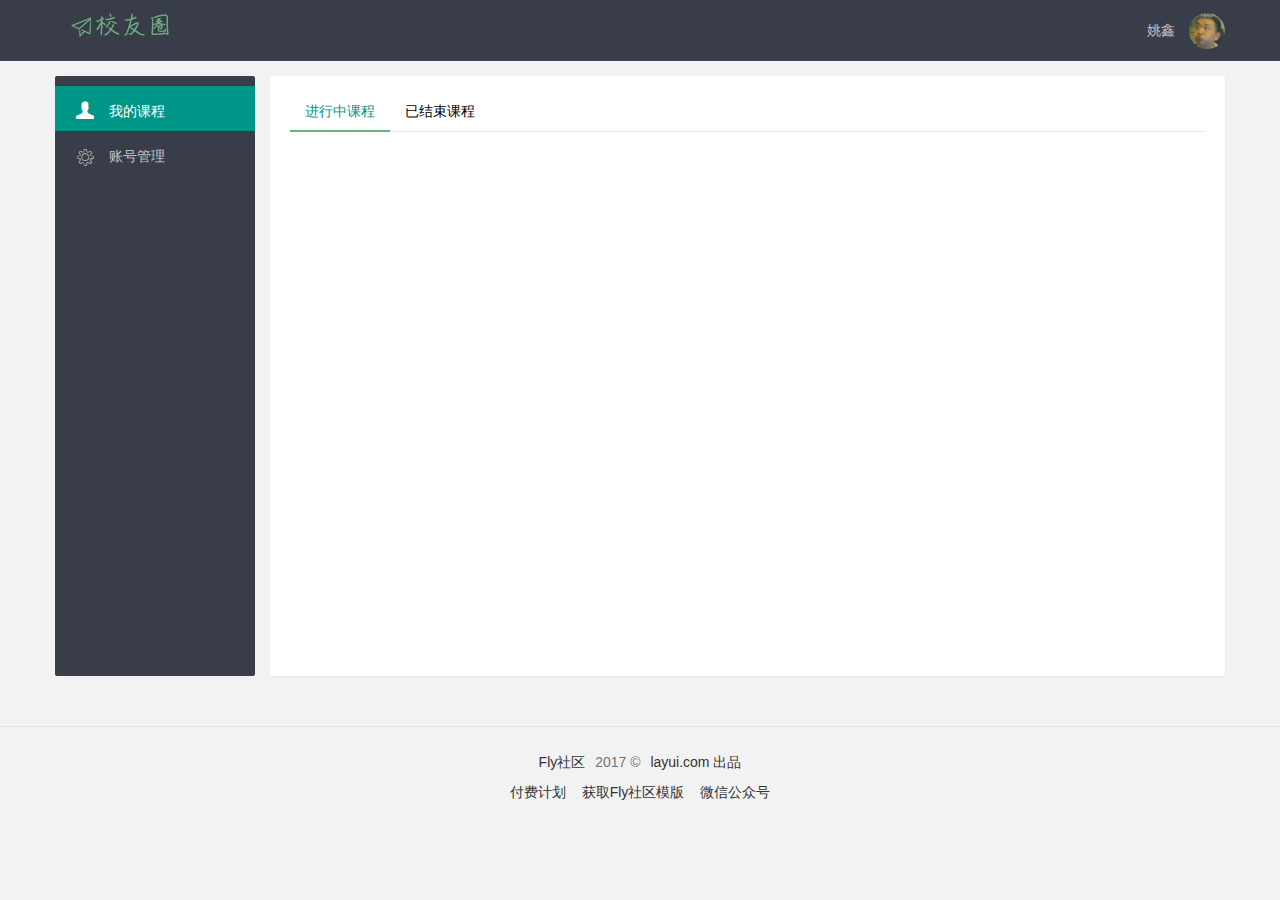
==== commit 409046eb: "9-22yao" ====
--- a/src/main/webapp/WEB-INF/view/index.html
+++ b/src/main/webapp/WEB-INF/view/index.html
@@ -3,7 +3,7 @@
 <html>
 <head>
   <meta charset="utf-8">
-  <title>用户中心</title>
+  <title>在线教学系统</title>
   <meta name="viewport" content="width=device-width, initial-scale=1, maximum-scale=1">
   <meta name="keywords" content="fly,layui,前端社区">
   <meta name="description" content="Fly社区是模块化前端UI框架Layui的官网社区，致力于为web开发提供强劲动力">
@@ -15,7 +15,7 @@
 <div class="fly-header layui-bg-black">
   <div class="layui-container">
     <a class="fly-logo" href="/">
-      <img src="../../res/images/logo.png" alt="layui">
+      <img src="../../images/logo.png" alt="layui">
     </a>
     
     <ul class="layui-nav fly-nav-user">
@@ -29,7 +29,7 @@
           <dd><a href="../user/home.html"><i class="layui-icon" style="margin-left: 2px; font-size: 22px;">&#xe68e;</i>我的主页</a></dd>
           <dd><a href="../user/set.html"><i class="layui-icon">&#xe620;</i>账号管理</a></dd>
           <hr style="margin: 5px 0;">
-          <dd><a href="" style="text-align: center;">退出登录</a></dd>
+          <dd><a href="" style="text-align: center;" id="loginOut">退出登录</a></dd>
         </dl>
       </li>
     </ul>
@@ -41,7 +41,7 @@
     <li class="layui-nav-item layui-this">
       <a href="index.html">
         <i class="layui-icon">&#xe612;</i>
-        我的主页
+        我的课程
       </a>
     </li>
     <li class="layui-nav-item">
@@ -71,26 +71,20 @@
     -->
     <div class="layui-tab layui-tab-brief" lay-filter="user">
       <ul class="layui-tab-title" id="LAY_mine">
-        <li data-type="mine-jie" lay-id="index" class="layui-this">进行中课程（<span>4</span>）</li>
-        <li data-type="collection" data-url="/collection/find/" lay-id="collection">已结束课程（<span>5</span>）</li>
+        <li data-type="mine-jie" lay-id="index" class="layui-this">进行中课程</li>
+        <li data-type="collection" data-url="/collection/find/" lay-id="collection">已结束课程</li>
       </ul>
       <div class="layui-tab-content" style="padding: 20px 0;">
         <div class="layui-tab-item layui-show">
-          <ul class="mine-view jie-row">
-            <li>
-              <div style="width: 240px;height: 210px;background: #f2f2f2;border: #dbdbdb solid 1px">
-                <img src="../../images/course1.png" style="width: 240px;height: 120px">
-                <p style="font-size: 18px;margin: 5px">创业与就业指导</p><br>
-                <p style="font-size: 12px;margin-left: 5px;color: gray">陈光玖<br>西南财经大学天府学院<br>2017级计算机本科01班<br></p>
+              <div id="courselists" >
+
               </div>
-            </li>
-          </ul>
         </div>
         <div class="layui-tab-item">
           <ul class="mine-view jie-row">
             <li>
               <div style="width: 240px;height: 200px;background: #f2f2f2;border: #dbdbdb solid 1px">
-                <img src="../../images/course2.png" style="width: 240px;height: 120px">
+                <img src="../../images/course.png" style="width: 240px;height: 120px">
                 <p style="font-size: 18px;margin: 5px">当代世界经济与政治</p><br>
                 <p style="font-size: 12px;margin-left: 5px;color: gray">赵莎莎<br>西南财经大学天府学院<br></p>
               </div>
@@ -113,6 +107,7 @@
 </div>
 
 <script src="../../layui/layui.js"></script>
+<script src="/js/check_token.js"></script>
 <script>
   layui.use('element', function(){
     var $ = layui.jquery
@@ -142,6 +137,37 @@
     element.on('tab(test)', function(elem){
       location.hash = 'test='+ $(this).attr('lay-id');
     });
+    $(function () {
+      var token = getCookies("Authorization");
+      $.ajax({
+        type: 'GET',
+        url: "/onlinets/course-student/getCourses",
+        dataType: 'json',
+        async: false,
+        xhrFields: {withCredentials: true}, //开启请求头
+        headers: {Authorization: token},
+        success: function(result) {
+          console.log(result);
+          var courselist = result.info.courseList;
+          var len = result.info.length;
+          console.log(courselist);
+          console.log(len);
+          var str = "";//用来存储html内容
+            $.each(courselist, function (index,item){
+              str += "<div style=\"width: 240px;height: 220px;background: #f2f2f2;border: #dbdbdb solid 1px;float: left;margin-right: 15px\">" +
+                      "<img src=\"../../images/course.png\" style=\"width: 240px;height: 120px\">" +
+                      "<p style=\"font-size: 18px;margin-left: 5px;margin-top: 5px\">"+item.coursename+"</p><br>" +
+                      "<p style=\"font-size: 12px;margin-left: 5px ;color: gray\">"+item.teachername+"<br>西南财经大学天府学院<br>"+item.classname+"<br></p></div>"              ;
+            })
+
+            $("#courselists").append(str);
+            },
+        error: function(){
+          return;
+        },
+
+      });
+    })
 
   });
 </script>
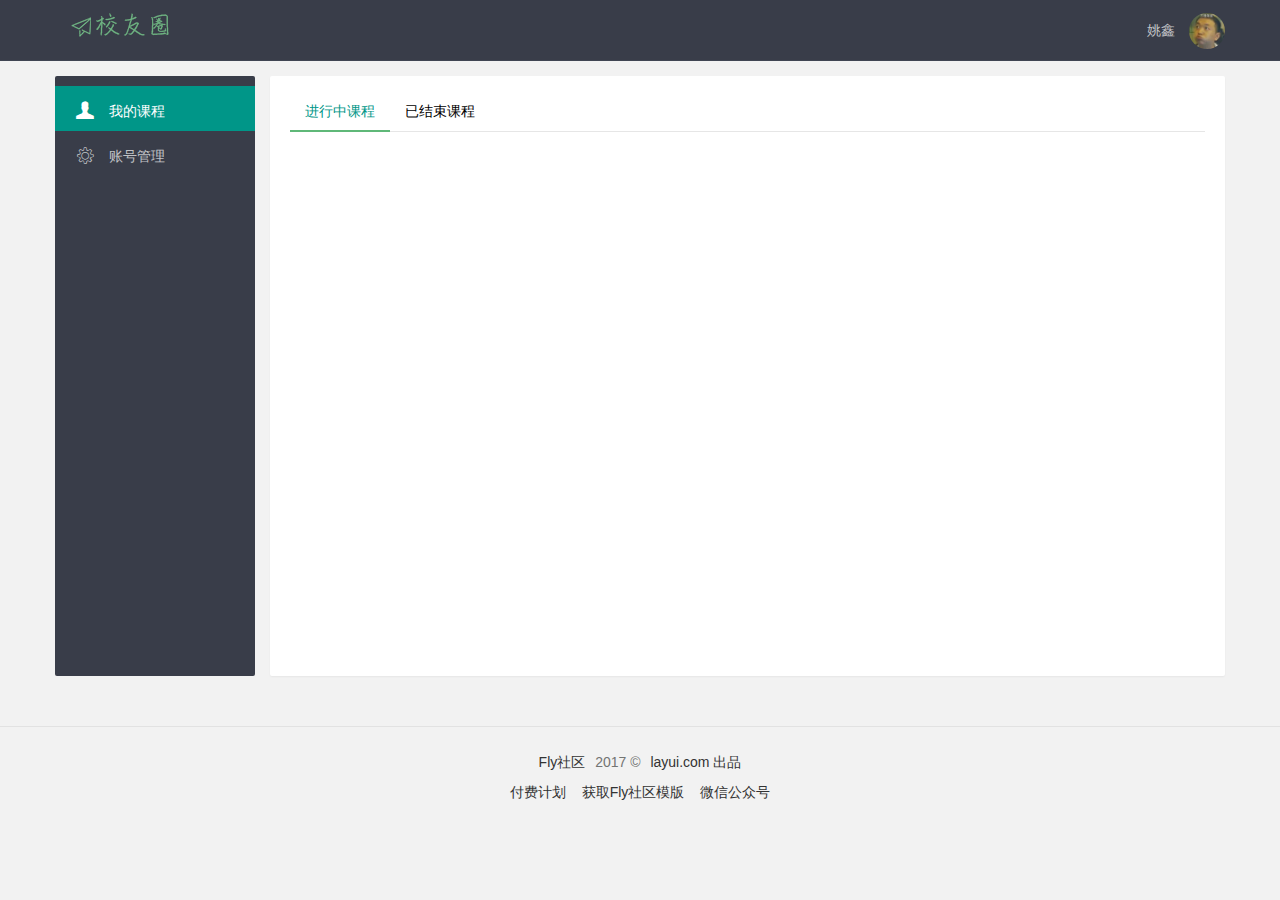
==== commit f43837e5: "9-23yao" ====
--- a/src/main/webapp/WEB-INF/view/index.html
+++ b/src/main/webapp/WEB-INF/view/index.html
@@ -139,34 +139,31 @@
     });
     $(function () {
       var token = getCookies("Authorization");
-      $.ajax({
-        type: 'GET',
-        url: "/onlinets/course-student/getCourses",
-        dataType: 'json',
-        async: false,
-        xhrFields: {withCredentials: true}, //开启请求头
-        headers: {Authorization: token},
-        success: function(result) {
-          console.log(result);
-          var courselist = result.info.courseList;
-          var len = result.info.length;
-          console.log(courselist);
-          console.log(len);
-          var str = "";//用来存储html内容
+        $.ajax({
+          type: 'GET',
+          url: "/onlinets/course-student/getCourses",
+          dataType: 'json',
+          async: false,
+          xhrFields: {withCredentials: true}, //开启请求头
+          headers: {Authorization: token},
+          success: function(result) {
+            console.log(result);
+            var courselist = result.info.courseList;
+            console.log(courselist);
+            var str = "";//用来存储html内容
             $.each(courselist, function (index,item){
               str += "<div style=\"width: 240px;height: 220px;background: #f2f2f2;border: #dbdbdb solid 1px;float: left;margin-right: 15px\">" +
                       "<img src=\"../../images/course.png\" style=\"width: 240px;height: 120px\">" +
-                      "<p style=\"font-size: 18px;margin-left: 5px;margin-top: 5px\">"+item.coursename+"</p><br>" +
-                      "<p style=\"font-size: 12px;margin-left: 5px ;color: gray\">"+item.teachername+"<br>西南财经大学天府学院<br>"+item.classname+"<br></p></div>"              ;
-            })
-
+                      "<p style=\"font-size: 18px;margin-left: 5px;margin-top: 5px\"><a href='/to/courseindex?"+item.coursename+"'>"+item.coursename+"</a></p><br>" +
+                      "<p style=\"font-size: 12px;margin-left: 5px ;color: gray\">"+item.teachername+"" +
+                      "<br>西南财经大学天府学院<br>"+item.classname+"<br></p></div>";
+            });
             $("#courselists").append(str);
-            },
-        error: function(){
-          return;
-        },
-
-      });
+          },
+          error: function(){
+            return;
+          },
+        });
     })
 
   });
--- a/src/main/webapp/layui/css/layui.css
+++ b/src/main/webapp/layui/css/layui.css
@@ -1,2 +1,2 @@
-/** layui-v2.2.3 MIT License By http://www.layui.com */
- .layui-inline,img{display:inline-block;vertical-align:middle}h1,h2,h3,h4,h5,h6{font-weight:400}.layui-edge,.layui-header,.layui-inline,.layui-main{position:relative}.layui-btn,.layui-edge,.layui-inline,img{vertical-align:middle}blockquote,body,button,dd,div,dl,dt,form,h1,h2,h3,h4,h5,h6,input,li,ol,p,pre,td,textarea,th,ul{margin:0;padding:0;-webkit-tap-highlight-color:rgba(0,0,0,0)}a:active,a:hover{outline:0}img{border:none}li{list-style:none}table{border-collapse:collapse;border-spacing:0}h4,h5,h6{font-size:100%}button,input,optgroup,option,select,textarea{font-family:inherit;font-size:inherit;font-style:inherit;font-weight:inherit;outline:0}pre{white-space:pre-wrap;white-space:-moz-pre-wrap;white-space:-pre-wrap;white-space:-o-pre-wrap;word-wrap:break-word}body{line-height:24px;font:14px Helvetica Neue,Helvetica,PingFang SC,\5FAE\8F6F\96C5\9ED1,Tahoma,Arial,sans-serif}hr{height:1px;margin:10px 0;border:0;clear:both}a{color:#333;text-decoration:none}a:hover{color:#777}a cite{font-style:normal;*cursor:pointer}.layui-border-box,.layui-border-box *{box-sizing:border-box}.layui-box,.layui-box *{box-sizing:content-box}.layui-clear{clear:both;*zoom:1}.layui-clear:after{content:'\20';clear:both;*zoom:1;display:block;height:0}.layui-inline{*display:inline;*zoom:1}.layui-edge{display:inline-block;width:0;height:0;border-width:6px;border-style:dashed;border-color:transparent;overflow:hidden}.layui-edge-top{top:-4px;border-bottom-color:#999;border-bottom-style:solid}.layui-edge-right{border-left-color:#999;border-left-style:solid}.layui-edge-bottom{top:2px;border-top-color:#999;border-top-style:solid}.layui-edge-left{border-right-color:#999;border-right-style:solid}.layui-elip{text-overflow:ellipsis;overflow:hidden;white-space:nowrap}.layui-disabled,.layui-icon,.layui-unselect{-moz-user-select:none;-webkit-user-select:none;-ms-user-select:none}.layui-disabled,.layui-disabled:hover{color:#d2d2d2!important;cursor:not-allowed!important}.layui-circle{border-radius:100%}.layui-show{display:block!important}.layui-hide{display:none!important}@font-face{font-family:layui-icon;src:url(../font/iconfont.eot?v=220);src:url(../font/iconfont.eot?v=220#iefix) format('embedded-opentype'),url(../font/iconfont.svg?v=220#iconfont) format('svg'),url(../font/iconfont.woff?v=220) format('woff'),url(../font/iconfont.ttf?v=220) format('truetype')}.layui-icon{font-family:layui-icon!important;font-size:16px;font-style:normal;-webkit-font-smoothing:antialiased;-moz-osx-font-smoothing:grayscale}.layui-main{width:1140px;margin:0 auto}.layui-header{z-index:1000;height:60px}.layui-header a:hover{transition:all .5s;-webkit-transition:all .5s}.layui-side{position:fixed;top:0;bottom:0;z-index:999;width:200px;overflow-x:hidden}.layui-side-scroll{width:220px;height:100%;overflow-x:hidden}.layui-body{position:absolute;left:200px;right:0;top:0;bottom:0;z-index:998;width:auto;overflow:hidden;overflow-y:auto;box-sizing:border-box}.layui-layout-body{overflow:hidden}.layui-layout-admin .layui-header{background-color:#23262E}.layui-layout-admin .layui-side{top:60px;width:200px;overflow-x:hidden}.layui-layout-admin .layui-body{top:60px;bottom:44px}.layui-layout-admin .layui-main{width:auto;margin:0 15px}.layui-layout-admin .layui-footer{position:fixed;left:200px;right:0;bottom:0;height:44px;line-height:44px;padding:0 15px;background-color:#eee}.layui-layout-admin .layui-logo{position:absolute;left:0;top:0;width:200px;height:100%;line-height:60px;text-align:center;color:#009688;font-size:16px}.layui-layout-admin .layui-header .layui-nav{background:0 0}.layui-layout-left{position:absolute!important;left:200px;top:0}.layui-layout-right{position:absolute!important;right:0;top:0}.layui-container{position:relative;margin:0 auto;padding:0 15px;box-sizing:border-box}.layui-fluid{position:relative;margin:0 auto;padding:0 15px}.layui-row:after,.layui-row:before{content:'';display:block;clear:both}.layui-col-lg1,.layui-col-lg10,.layui-col-lg11,.layui-col-lg12,.layui-col-lg2,.layui-col-lg3,.layui-col-lg4,.layui-col-lg5,.layui-col-lg6,.layui-col-lg7,.layui-col-lg8,.layui-col-lg9,.layui-col-md1,.layui-col-md10,.layui-col-md11,.layui-col-md12,.layui-col-md2,.layui-col-md3,.layui-col-md4,.layui-col-md5,.layui-col-md6,.layui-col-md7,.layui-col-md8,.layui-col-md9,.layui-col-sm1,.layui-col-sm10,.layui-col-sm11,.layui-col-sm12,.layui-col-sm2,.layui-col-sm3,.layui-col-sm4,.layui-col-sm5,.layui-col-sm6,.layui-col-sm7,.layui-col-sm8,.layui-col-sm9,.layui-col-xs1,.layui-col-xs10,.layui-col-xs11,.layui-col-xs12,.layui-col-xs2,.layui-col-xs3,.layui-col-xs4,.layui-col-xs5,.layui-col-xs6,.layui-col-xs7,.layui-col-xs8,.layui-col-xs9{position:relative;display:block;box-sizing:border-box}.layui-col-xs1,.layui-col-xs10,.layui-col-xs11,.layui-col-xs12,.layui-col-xs2,.layui-col-xs3,.layui-col-xs4,.layui-col-xs5,.layui-col-xs6,.layui-col-xs7,.layui-col-xs8,.layui-col-xs9{float:left}.layui-col-xs1{width:8.33333333%}.layui-col-xs2{width:16.66666667%}.layui-col-xs3{width:25%}.layui-col-xs4{width:33.33333333%}.layui-col-xs5{width:41.66666667%}.layui-col-xs6{width:50%}.layui-col-xs7{width:58.33333333%}.layui-col-xs8{width:66.66666667%}.layui-col-xs9{width:75%}.layui-col-xs10{width:83.33333333%}.layui-col-xs11{width:91.66666667%}.layui-col-xs12{width:100%}.layui-col-xs-offset1{margin-left:8.33333333%}.layui-col-xs-offset2{margin-left:16.66666667%}.layui-col-xs-offset3{margin-left:25%}.layui-col-xs-offset4{margin-left:33.33333333%}.layui-col-xs-offset5{margin-left:41.66666667%}.layui-col-xs-offset6{margin-left:50%}.layui-col-xs-offset7{margin-left:58.33333333%}.layui-col-xs-offset8{margin-left:66.66666667%}.layui-col-xs-offset9{margin-left:75%}.layui-col-xs-offset10{margin-left:83.33333333%}.layui-col-xs-offset11{margin-left:91.66666667%}.layui-col-xs-offset12{margin-left:100%}@media screen and (max-width:768px){.layui-hide-xs{display:none!important}.layui-show-xs-block{display:block!important}.layui-show-xs-inline{display:inline!important}.layui-show-xs-inline-block{display:inline-block!important}}@media screen and (min-width:768px){.layui-container{width:750px}.layui-hide-sm{display:none!important}.layui-show-sm-block{display:block!important}.layui-show-sm-inline{display:inline!important}.layui-show-sm-inline-block{display:inline-block!important}.layui-col-sm1,.layui-col-sm10,.layui-col-sm11,.layui-col-sm12,.layui-col-sm2,.layui-col-sm3,.layui-col-sm4,.layui-col-sm5,.layui-col-sm6,.layui-col-sm7,.layui-col-sm8,.layui-col-sm9{float:left}.layui-col-sm1{width:8.33333333%}.layui-col-sm2{width:16.66666667%}.layui-col-sm3{width:25%}.layui-col-sm4{width:33.33333333%}.layui-col-sm5{width:41.66666667%}.layui-col-sm6{width:50%}.layui-col-sm7{width:58.33333333%}.layui-col-sm8{width:66.66666667%}.layui-col-sm9{width:75%}.layui-col-sm10{width:83.33333333%}.layui-col-sm11{width:91.66666667%}.layui-col-sm12{width:100%}.layui-col-sm-offset1{margin-left:8.33333333%}.layui-col-sm-offset2{margin-left:16.66666667%}.layui-col-sm-offset3{margin-left:25%}.layui-col-sm-offset4{margin-left:33.33333333%}.layui-col-sm-offset5{margin-left:41.66666667%}.layui-col-sm-offset6{margin-left:50%}.layui-col-sm-offset7{margin-left:58.33333333%}.layui-col-sm-offset8{margin-left:66.66666667%}.layui-col-sm-offset9{margin-left:75%}.layui-col-sm-offset10{margin-left:83.33333333%}.layui-col-sm-offset11{margin-left:91.66666667%}.layui-col-sm-offset12{margin-left:100%}}@media screen and (min-width:992px){.layui-container{width:970px}.layui-hide-md{display:none!important}.layui-show-md-block{display:block!important}.layui-show-md-inline{display:inline!important}.layui-show-md-inline-block{display:inline-block!important}.layui-col-md1,.layui-col-md10,.layui-col-md11,.layui-col-md12,.layui-col-md2,.layui-col-md3,.layui-col-md4,.layui-col-md5,.layui-col-md6,.layui-col-md7,.layui-col-md8,.layui-col-md9{float:left}.layui-col-md1{width:8.33333333%}.layui-col-md2{width:16.66666667%}.layui-col-md3{width:25%}.layui-col-md4{width:33.33333333%}.layui-col-md5{width:41.66666667%}.layui-col-md6{width:50%}.layui-col-md7{width:58.33333333%}.layui-col-md8{width:66.66666667%}.layui-col-md9{width:75%}.layui-col-md10{width:83.33333333%}.layui-col-md11{width:91.66666667%}.layui-col-md12{width:100%}.layui-col-md-offset1{margin-left:8.33333333%}.layui-col-md-offset2{margin-left:16.66666667%}.layui-col-md-offset3{margin-left:25%}.layui-col-md-offset4{margin-left:33.33333333%}.layui-col-md-offset5{margin-left:41.66666667%}.layui-col-md-offset6{margin-left:50%}.layui-col-md-offset7{margin-left:58.33333333%}.layui-col-md-offset8{margin-left:66.66666667%}.layui-col-md-offset9{margin-left:75%}.layui-col-md-offset10{margin-left:83.33333333%}.layui-col-md-offset11{margin-left:91.66666667%}.layui-col-md-offset12{margin-left:100%}}@media screen and (min-width:1200px){.layui-container{width:1170px}.layui-hide-lg{display:none!important}.layui-show-lg-block{display:block!important}.layui-show-lg-inline{display:inline!important}.layui-show-lg-inline-block{display:inline-block!important}.layui-col-lg1,.layui-col-lg10,.layui-col-lg11,.layui-col-lg12,.layui-col-lg2,.layui-col-lg3,.layui-col-lg4,.layui-col-lg5,.layui-col-lg6,.layui-col-lg7,.layui-col-lg8,.layui-col-lg9{float:left}.layui-col-lg1{width:8.33333333%}.layui-col-lg2{width:16.66666667%}.layui-col-lg3{width:25%}.layui-col-lg4{width:33.33333333%}.layui-col-lg5{width:41.66666667%}.layui-col-lg6{width:50%}.layui-col-lg7{width:58.33333333%}.layui-col-lg8{width:66.66666667%}.layui-col-lg9{width:75%}.layui-col-lg10{width:83.33333333%}.layui-col-lg11{width:91.66666667%}.layui-col-lg12{width:100%}.layui-col-lg-offset1{margin-left:8.33333333%}.layui-col-lg-offset2{margin-left:16.66666667%}.layui-col-lg-offset3{margin-left:25%}.layui-col-lg-offset4{margin-left:33.33333333%}.layui-col-lg-offset5{margin-left:41.66666667%}.layui-col-lg-offset6{margin-left:50%}.layui-col-lg-offset7{margin-left:58.33333333%}.layui-col-lg-offset8{margin-left:66.66666667%}.layui-col-lg-offset9{margin-left:75%}.layui-col-lg-offset10{margin-left:83.33333333%}.layui-col-lg-offset11{margin-left:91.66666667%}.layui-col-lg-offset12{margin-left:100%}}.layui-col-space1{margin:-.5px}.layui-col-space1>*{padding:.5px}.layui-col-space3{margin:-1.5px}.layui-col-space3>*{padding:1.5px}.layui-col-space5{margin:-2.5px}.layui-col-space5>*{padding:2.5px}.layui-col-space8{margin:-3.5px}.layui-col-space8>*{padding:3.5px}.layui-col-space10{margin:-5px}.layui-col-space10>*{padding:5px}.layui-col-space12{margin:-6px}.layui-col-space12>*{padding:6px}.layui-col-space15{margin:-7.5px}.layui-col-space15>*{padding:7.5px}.layui-col-space18{margin:-9px}.layui-col-space18>*{padding:9px}.layui-col-space20{margin:-10px}.layui-col-space20>*{padding:10px}.layui-col-space22{margin:-11px}.layui-col-space22>*{padding:11px}.layui-col-space25{margin:-12.5px}.layui-col-space25>*{padding:12.5px}.layui-col-space30{margin:-15px}.layui-col-space30>*{padding:15px}.layui-btn,.layui-input,.layui-select,.layui-textarea,.layui-upload-button{outline:0;-webkit-appearance:none;transition:all .3s;-webkit-transition:all .3s;box-sizing:border-box}.layui-elem-quote{margin-bottom:10px;padding:15px;line-height:22px;border-left:5px solid #009688;border-radius:0 2px 2px 0;background-color:#f2f2f2}.layui-quote-nm{border-style:solid;border-width:1px 1px 1px 5px;background:0 0}.layui-elem-field{margin-bottom:10px;padding:0;border-width:1px;border-style:solid}.layui-elem-field legend{margin-left:20px;padding:0 10px;font-size:20px;font-weight:300}.layui-field-title{margin:10px 0 20px;border-width:1px 0 0}.layui-field-box{padding:10px 15px}.layui-field-title .layui-field-box{padding:10px 0}.layui-progress{position:relative;height:6px;border-radius:20px;background-color:#e2e2e2}.layui-progress-bar{position:absolute;left:0;top:0;width:0;max-width:100%;height:6px;border-radius:20px;text-align:right;background-color:#5FB878;transition:all .3s;-webkit-transition:all .3s}.layui-progress-big,.layui-progress-big .layui-progress-bar{height:18px;line-height:18px}.layui-progress-text{position:relative;top:-18px;line-height:18px;font-size:12px;color:#666}.layui-progress-big .layui-progress-text{position:static;padding:0 10px;color:#fff}.layui-card-header,.layui-colla-title{position:relative;height:42px;color:#333;font-size:14px}.layui-card{margin-bottom:15px;border-radius:2px;background-color:#fff;box-shadow:0 1px 2px 0 rgba(0,0,0,.05)}.layui-card:last-child{margin-bottom:0}.layui-card-header{line-height:42px;padding:0 15px;border-bottom:1px solid #f6f6f6;border-radius:2px 2px 0 0}.layui-card-body{position:relative;padding:10px 15px;line-height:24px}.layui-card-body .layui-table{margin:5px 0}.layui-card .layui-tab{margin:0}.layui-collapse{border-width:1px;border-style:solid;border-radius:2px}.layui-colla-content,.layui-colla-item{border-top-width:1px;border-top-style:solid}.layui-colla-item:first-child{border-top:none}.layui-colla-title{line-height:42px;padding:0 15px 0 35px;background-color:#f2f2f2;cursor:pointer}.layui-colla-content{display:none;padding:10px 15px;line-height:22px;color:#666}.layui-bg-black,.layui-bg-blue,.layui-bg-cyan,.layui-bg-green,.layui-bg-orange,.layui-bg-red{color:#fff!important}.layui-colla-icon{position:absolute;left:15px;top:0;font-size:14px}.layui-bg-red{background-color:#FF5722!important}.layui-bg-orange{background-color:#FFB800!important}.layui-bg-green{background-color:#009688!important}.layui-bg-cyan{background-color:#2F4056!important}.layui-bg-blue{background-color:#1E9FFF!important}.layui-bg-black{background-color:#393D49!important}.layui-bg-gray{background-color:#eee!important;color:#666!important}.layui-badge-rim,.layui-colla-content,.layui-colla-item,.layui-collapse,.layui-elem-field,.layui-form-pane .layui-form-item[pane],.layui-form-pane .layui-form-label,.layui-input,.layui-layedit,.layui-layedit-tool,.layui-quote-nm,.layui-select,.layui-tab-bar,.layui-tab-card,.layui-tab-title,.layui-tab-title .layui-this:after,.layui-textarea{border-color:#e6e6e6}.layui-timeline-item:before,hr{background-color:#e6e6e6}.layui-text{line-height:22px;font-size:14px;color:#666}.layui-text h1,.layui-text h2,.layui-text h3{font-weight:500;color:#333}.layui-text h1{font-size:30px}.layui-text h2{font-size:24px}.layui-text h3{font-size:18px}.layui-text a:not(.layui-btn){color:#01AAED}.layui-text a:not(.layui-btn):hover{text-decoration:underline}.layui-text ul{padding:5px 0 5px 15px}.layui-text ul li{margin-top:5px;list-style-type:disc}.layui-text em,.layui-word-aux{color:#999!important;padding:0 5px!important}.layui-btn{display:inline-block;height:38px;line-height:38px;padding:0 18px;background-color:#009688;color:#fff;white-space:nowrap;text-align:center;font-size:14px;border:none;border-radius:2px;cursor:pointer;-moz-user-select:none;-webkit-user-select:none;-ms-user-select:none}.layui-btn:hover{opacity:.8;filter:alpha(opacity=80);color:#fff}.layui-btn:active{opacity:1;filter:alpha(opacity=100)}.layui-btn+.layui-btn{margin-left:10px}.layui-btn-radius{border-radius:100px}.layui-btn .layui-icon{margin-right:3px;font-size:18px;vertical-align:bottom;vertical-align:middle\9}.layui-btn-primary{border:1px solid #C9C9C9;background-color:#fff;color:#555}.layui-btn-primary:hover{border-color:#009688;color:#333}.layui-btn-normal{background-color:#1E9FFF}.layui-btn-warm{background-color:#FFB800}.layui-btn-danger{background-color:#FF5722}.layui-btn-disabled,.layui-btn-disabled:active,.layui-btn-disabled:hover{border:1px solid #e6e6e6;background-color:#FBFBFB;color:#C9C9C9;cursor:not-allowed;opacity:1}.layui-btn-lg{height:44px;line-height:44px;padding:0 25px;font-size:16px}.layui-btn-sm{height:30px;line-height:30px;padding:0 10px;font-size:12px}.layui-btn-sm i{font-size:16px!important}.layui-btn-xs{height:22px;line-height:22px;padding:0 5px;font-size:12px}.layui-btn-xs i{font-size:14px!important}.layui-btn-group{display:inline-block;vertical-align:middle;font-size:0}.layui-btn-group .layui-btn{margin-left:0!important;margin-right:0!important;border-left:1px solid rgba(255,255,255,.5);border-radius:0}.layui-btn-group .layui-btn-primary{border-left:none}.layui-btn-group .layui-btn-primary:hover{border-color:#C9C9C9;color:#009688}.layui-btn-group .layui-btn:first-child{border-left:none;border-radius:2px 0 0 2px}.layui-btn-group .layui-btn-primary:first-child{border-left:1px solid #c9c9c9}.layui-btn-group .layui-btn:last-child{border-radius:0 2px 2px 0}.layui-btn-group .layui-btn+.layui-btn{margin-left:0}.layui-btn-group+.layui-btn-group{margin-left:10px}.layui-input,.layui-select,.layui-textarea{height:38px;line-height:1.3;line-height:38px\9;border-width:1px;border-style:solid;background-color:#fff;border-radius:2px}.layui-input::-webkit-input-placeholder,.layui-select::-webkit-input-placeholder,.layui-textarea::-webkit-input-placeholder{line-height:1.3}.layui-form-label,.layui-form-mid,.layui-textarea{line-height:20px;position:relative}.layui-input,.layui-textarea{display:block;width:100%;padding-left:10px}.layui-input:hover,.layui-textarea:hover{border-color:#D2D2D2!important}.layui-input:focus,.layui-textarea:focus{border-color:#C9C9C9!important}.layui-textarea{min-height:100px;height:auto;padding:6px 10px;resize:vertical}.layui-select{padding:0 10px}.layui-form input[type=checkbox],.layui-form input[type=radio],.layui-form select{display:none}.layui-form [lay-ignore]{display:initial}.layui-form-item{margin-bottom:15px;clear:both;*zoom:1}.layui-form-item:after{content:'\20';clear:both;*zoom:1;display:block;height:0}.layui-form-label{float:left;display:block;padding:9px 15px;width:80px;font-weight:400;text-align:right}.layui-form-item .layui-inline{margin-bottom:5px;margin-right:10px}.layui-input-block,.layui-input-inline{position:relative}.layui-input-block{margin-left:110px;min-height:36px}.layui-input-inline{display:inline-block;vertical-align:middle}.layui-form-item .layui-input-inline{float:left;width:190px;margin-right:10px}.layui-form-text .layui-input-inline{width:auto}.layui-form-mid{float:left;display:block;padding:8px 0!important;margin-right:10px}.layui-form-danger+.layui-form-select .layui-input,.layui-form-danger:focus{border-color:#FF5722!important}.layui-form-select{position:relative}.layui-form-select .layui-input{padding-right:30px;cursor:pointer}.layui-form-select .layui-edge{position:absolute;right:10px;top:50%;margin-top:-3px;cursor:pointer;border-width:6px;border-top-color:#c2c2c2;border-top-style:solid;transition:all .3s;-webkit-transition:all .3s}.layui-form-select dl{display:none;position:absolute;left:0;top:42px;padding:5px 0;z-index:999;min-width:100%;border:1px solid #d2d2d2;max-height:300px;overflow-y:auto;background-color:#fff;border-radius:2px;box-shadow:0 2px 4px rgba(0,0,0,.12);box-sizing:border-box}.layui-form-select dl dd,.layui-form-select dl dt{padding:0 10px;line-height:36px;white-space:nowrap;overflow:hidden;text-overflow:ellipsis}.layui-form-select dl dt{font-size:12px;color:#999}.layui-form-select dl dd{cursor:pointer}.layui-form-select dl dd:hover{background-color:#f2f2f2}.layui-form-select .layui-select-group dd{padding-left:20px}.layui-form-select dl dd.layui-select-tips{padding-left:10px!important;color:#999}.layui-form-select dl dd.layui-this{background-color:#5FB878;color:#fff}.layui-form-checkbox,.layui-form-select dl dd.layui-disabled{background-color:#fff}.layui-form-selected dl{display:block}.layui-form-checkbox,.layui-form-checkbox *,.layui-form-radio,.layui-form-radio *,.layui-form-switch{display:inline-block;vertical-align:middle}.layui-form-selected .layui-edge{margin-top:-9px;-webkit-transform:rotate(180deg);transform:rotate(180deg);margin-top:-3px\9}:root .layui-form-selected .layui-edge{margin-top:-9px\0/IE9}.layui-form-selectup dl{top:auto;bottom:42px}.layui-select-none{margin:5px 0;text-align:center;color:#999}.layui-select-disabled .layui-disabled{border-color:#eee!important}.layui-select-disabled .layui-edge{border-top-color:#d2d2d2}.layui-form-checkbox{position:relative;height:30px;line-height:28px;margin-right:10px;padding-right:30px;border:1px solid #d2d2d2;cursor:pointer;font-size:0;border-radius:2px;-webkit-transition:.1s linear;transition:.1s linear;box-sizing:border-box}.layui-form-checkbox:hover{border:1px solid #c2c2c2}.layui-form-checkbox span{padding:0 10px;height:100%;font-size:14px;background-color:#d2d2d2;color:#fff;overflow:hidden;white-space:nowrap;text-overflow:ellipsis}.layui-form-checkbox:hover span{background-color:#c2c2c2}.layui-form-checkbox i{position:absolute;right:0;width:30px;color:#fff;font-size:20px;text-align:center}.layui-form-checkbox:hover i{color:#c2c2c2}.layui-form-checked,.layui-form-checked:hover{border-color:#5FB878}.layui-form-checked span,.layui-form-checked:hover span{background-color:#5FB878}.layui-form-checked i,.layui-form-checked:hover i{color:#5FB878}.layui-form-item .layui-form-checkbox{margin-top:4px}.layui-form-checkbox[lay-skin=primary]{height:auto!important;line-height:normal!important;border:none!important;margin-right:0;padding-right:0;background:0 0}.layui-form-checkbox[lay-skin=primary] span{float:right;padding-right:15px;line-height:18px;background:0 0;color:#666}.layui-form-checkbox[lay-skin=primary] i{position:relative;top:0;width:16px;height:16px;line-height:16px;border:1px solid #d2d2d2;font-size:12px;border-radius:2px;background-color:#fff;-webkit-transition:.1s linear;transition:.1s linear}.layui-form-checkbox[lay-skin=primary]:hover i{border-color:#5FB878;color:#fff}.layui-form-checked[lay-skin=primary] i{border-color:#5FB878;background-color:#5FB878;color:#fff}.layui-checkbox-disbaled[lay-skin=primary] span{background:0 0!important;color:#c2c2c2}.layui-checkbox-disbaled[lay-skin=primary]:hover i{border-color:#d2d2d2}.layui-form-item .layui-form-checkbox[lay-skin=primary]{margin-top:10px}.layui-form-switch{position:relative;height:22px;line-height:22px;width:42px;padding:0 5px;margin-top:8px;border:1px solid #d2d2d2;border-radius:20px;cursor:pointer;background-color:#fff;-webkit-transition:.1s linear;transition:.1s linear}.layui-form-switch i{position:absolute;left:5px;top:3px;width:16px;height:16px;border-radius:20px;background-color:#d2d2d2;-webkit-transition:.1s linear;transition:.1s linear}.layui-form-switch em{position:absolute;right:5px;top:0;width:25px;padding:0!important;text-align:center!important;color:#999!important;font-style:normal!important;font-size:12px}.layui-form-onswitch{border-color:#5FB878;background-color:#5FB878}.layui-form-onswitch i{left:32px;background-color:#fff}.layui-form-onswitch em{left:5px;right:auto;color:#fff!important}.layui-checkbox-disbaled{border-color:#e2e2e2!important}.layui-checkbox-disbaled span{background-color:#e2e2e2!important}.layui-checkbox-disbaled:hover i{color:#fff!important}.layui-form-radio{line-height:28px;margin:6px 10px 0 0;padding-right:10px;cursor:pointer;font-size:0}.layui-form-radio i{margin-right:8px;font-size:22px;color:#c2c2c2}.layui-form-radio span{font-size:14px}.layui-form-radio i:hover,.layui-form-radioed i{color:#5FB878}.layui-radio-disbaled i{color:#e2e2e2!important}.layui-form-pane .layui-form-label{width:110px;padding:8px 15px;height:38px;line-height:20px;border-width:1px;border-style:solid;border-radius:2px 0 0 2px;text-align:center;background-color:#FBFBFB;overflow:hidden;white-space:nowrap;text-overflow:ellipsis;box-sizing:border-box}.layui-form-pane .layui-input-inline{margin-left:-1px}.layui-form-pane .layui-input-block{margin-left:110px;left:-1px}.layui-form-pane .layui-input{border-radius:0 2px 2px 0}.layui-form-pane .layui-form-text .layui-form-label{float:none;width:100%;border-radius:2px;box-sizing:border-box;text-align:left}.layui-form-pane .layui-form-text .layui-input-inline{display:block;margin:0;top:-1px;clear:both}.layui-form-pane .layui-form-text .layui-input-block{margin:0;left:0;top:-1px}.layui-form-pane .layui-form-text .layui-textarea{min-height:100px;border-radius:0 0 2px 2px}.layui-form-pane .layui-form-checkbox{margin:4px 0 4px 10px}.layui-form-pane .layui-form-radio,.layui-form-pane .layui-form-switch{margin-top:6px;margin-left:10px}.layui-form-pane .layui-form-item[pane]{position:relative;border-width:1px;border-style:solid}.layui-form-pane .layui-form-item[pane] .layui-form-label{position:absolute;left:0;top:0;height:100%;border-width:0 1px 0 0}.layui-form-pane .layui-form-item[pane] .layui-input-inline{margin-left:110px}@media screen and (max-width:450px){.layui-form-item .layui-form-label{text-overflow:ellipsis;overflow:hidden;white-space:nowrap}.layui-form-item .layui-inline{display:block;margin-right:0;margin-bottom:20px;clear:both}.layui-form-item .layui-inline:after{content:'\20';clear:both;display:block;height:0}.layui-form-item .layui-input-inline{display:block;float:none;left:-3px;width:auto;margin:0 0 10px 112px}.layui-form-item .layui-input-inline+.layui-form-mid{margin-left:110px;top:-5px;padding:0}.layui-form-item .layui-form-checkbox{margin-right:5px;margin-bottom:5px}}.layui-layedit{border-width:1px;border-style:solid;border-radius:2px}.layui-layedit-tool{padding:3px 5px;border-bottom-width:1px;border-bottom-style:solid;font-size:0}.layedit-tool-fixed{position:fixed;top:0;border-top:1px solid #e2e2e2}.layui-layedit-tool .layedit-tool-mid,.layui-layedit-tool .layui-icon{display:inline-block;vertical-align:middle;text-align:center;font-size:14px}.layui-layedit-tool .layui-icon{position:relative;width:32px;height:30px;line-height:30px;margin:3px 5px;color:#777;cursor:pointer;border-radius:2px}.layui-layedit-tool .layui-icon:hover{color:#393D49}.layui-layedit-tool .layui-icon:active{color:#000}.layui-layedit-tool .layedit-tool-active{background-color:#e2e2e2;color:#000}.layui-layedit-tool .layui-disabled,.layui-layedit-tool .layui-disabled:hover{color:#d2d2d2;cursor:not-allowed}.layui-layedit-tool .layedit-tool-mid{width:1px;height:18px;margin:0 10px;background-color:#d2d2d2}.layedit-tool-html{width:50px!important;font-size:30px!important}.layedit-tool-b,.layedit-tool-code,.layedit-tool-help{font-size:16px!important}.layedit-tool-d,.layedit-tool-face,.layedit-tool-image,.layedit-tool-unlink{font-size:18px!important}.layedit-tool-image input{position:absolute;font-size:0;left:0;top:0;width:100%;height:100%;opacity:.01;filter:Alpha(opacity=1);cursor:pointer}.layui-layedit-iframe iframe{display:block;width:100%}#LAY_layedit_code{overflow:hidden}.layui-laypage{display:inline-block;*display:inline;*zoom:1;vertical-align:middle;margin:10px 0;font-size:0}.layui-laypage>a:first-child,.layui-laypage>a:first-child em{border-radius:2px 0 0 2px}.layui-laypage>a:last-child,.layui-laypage>a:last-child em{border-radius:0 2px 2px 0}.layui-laypage>:first-child{margin-left:0!important}.layui-laypage>:last-child{margin-right:0!important}.layui-laypage a,.layui-laypage button,.layui-laypage input,.layui-laypage select,.layui-laypage span{border:1px solid #e2e2e2}.layui-laypage a,.layui-laypage span{display:inline-block;*display:inline;*zoom:1;vertical-align:middle;padding:0 15px;height:28px;line-height:28px;margin:0 -1px 5px 0;background-color:#fff;color:#333;font-size:12px}.layui-laypage a:hover{color:#009688}.layui-laypage em{font-style:normal}.layui-laypage .layui-laypage-spr{color:#999;font-weight:700}.layui-laypage a{text-decoration:none}.layui-laypage .layui-laypage-curr{position:relative}.layui-laypage .layui-laypage-curr em{position:relative;color:#fff}.layui-laypage .layui-laypage-curr .layui-laypage-em{position:absolute;left:-1px;top:-1px;padding:1px;width:100%;height:100%;background-color:#009688}.layui-laypage-em{border-radius:2px}.layui-laypage-next em,.layui-laypage-prev em{font-family:Sim sun;font-size:16px}.layui-laypage .layui-laypage-count,.layui-laypage .layui-laypage-limits,.layui-laypage .layui-laypage-skip{margin-left:10px;margin-right:10px;padding:0;border:none}.layui-laypage .layui-laypage-limits{vertical-align:top}.layui-laypage select{height:22px;padding:3px;border-radius:2px;cursor:pointer}.layui-laypage .layui-laypage-skip{height:30px;line-height:30px;color:#999}.layui-laypage button,.layui-laypage input{height:30px;line-height:30px;border-radius:2px;vertical-align:top;background-color:#fff;box-sizing:border-box}.layui-laypage input{display:inline-block;width:40px;margin:0 10px;padding:0 3px;text-align:center}.layui-laypage input:focus,.layui-laypage select:focus{border-color:#009688!important}.layui-laypage button{margin-left:10px;padding:0 10px;cursor:pointer}.layui-table,.layui-table-view{margin:10px 0}.layui-flow-more{margin:10px 0;text-align:center;color:#999;font-size:14px}.layui-flow-more a{height:32px;line-height:32px}.layui-flow-more a *{display:inline-block;vertical-align:top}.layui-flow-more a cite{padding:0 20px;border-radius:3px;background-color:#eee;color:#333;font-style:normal}.layui-flow-more a cite:hover{opacity:.8}.layui-flow-more a i{font-size:30px;color:#737383}.layui-table{width:100%;background-color:#fff;color:#666}.layui-table tbody tr:hover,.layui-table thead tr,.layui-table-click,.layui-table-header,.layui-table-hover,.layui-table-mend,.layui-table-patch,.layui-table-tool{background-color:#f8f8f8}.layui-table tr{transition:all .3s;-webkit-transition:all .3s}.layui-table th{text-align:left;font-weight:400}.layui-table td,.layui-table th,.layui-table-fixed-r,.layui-table-header,.layui-table-page,.layui-table-tips-main,.layui-table-tool,.layui-table-view,.layui-table[lay-skin=row],.layui-table[lay-skin=line]{border-width:1px;border-style:solid;border-color:#eee}.layui-table td,.layui-table th{position:relative;padding:9px 15px;min-height:20px;line-height:20px;font-size:14px}.layui-table[lay-even] tr:nth-child(even){background-color:#f8f8f8}.layui-table[lay-skin=line] td,.layui-table[lay-skin=line] th{border-width:0 0 1px}.layui-table[lay-skin=row] td,.layui-table[lay-skin=row] th{border-width:0 1px 0 0}.layui-table[lay-skin=nob] td,.layui-table[lay-skin=nob] th{border:none}.layui-table img{max-width:100px}.layui-table[lay-size=lg] td,.layui-table[lay-size=lg] th{padding:15px 30px}.layui-table-view .layui-table[lay-size=lg] .layui-table-cell{height:40px;line-height:40px}.layui-table[lay-size=sm] td,.layui-table[lay-size=sm] th{font-size:12px;padding:5px 10px}.layui-table-view .layui-table[lay-size=sm] .layui-table-cell{height:20px;line-height:20px}.layui-table[lay-data]{display:none}.layui-table-box,.layui-table-view{position:relative;overflow:hidden}.layui-table-view .layui-table{position:relative;width:auto;margin:0}.layui-table-body,.layui-table-header .layui-table,.layui-table-page{margin-bottom:-1px}.layui-table-view .layui-table[lay-skin=line]{border-width:0 1px 0 0}.layui-table-view .layui-table[lay-skin=row]{border-width:0 0 1px}.layui-table-view .layui-table td,.layui-table-view .layui-table th{padding:5px 0;border-top:none;border-left:none}.layui-table-view .layui-table td{cursor:default}.layui-table-view .layui-form-checkbox[lay-skin=primary] i{width:18px;height:18px}.layui-table-header{border-width:0 0 1px;overflow:hidden}.layui-table-sort{width:10px;height:20px;margin-left:5px;cursor:pointer!important}.layui-table-sort .layui-edge{position:absolute;left:5px;border-width:5px}.layui-table-sort .layui-table-sort-asc{top:4px;border-top:none;border-bottom-style:solid;border-bottom-color:#b2b2b2}.layui-table-sort .layui-table-sort-asc:hover{border-bottom-color:#666}.layui-table-sort .layui-table-sort-desc{bottom:4px;border-bottom:none;border-top-style:solid;border-top-color:#b2b2b2}.layui-table-sort .layui-table-sort-desc:hover{border-top-color:#666}.layui-table-sort[lay-sort=asc] .layui-table-sort-asc{border-bottom-color:#000}.layui-table-sort[lay-sort=desc] .layui-table-sort-desc{border-top-color:#000}.layui-table-cell{height:28px;line-height:28px;padding:0 15px;position:relative;overflow:hidden;text-overflow:ellipsis;white-space:nowrap;box-sizing:border-box}.layui-table-cell .layui-form-checkbox[lay-skin=primary]{top:-1px;vertical-align:middle}.layui-table-cell .layui-table-link{color:#01AAED}.laytable-cell-checkbox,.laytable-cell-numbers,.laytable-cell-space{padding:0;text-align:center}.layui-table-body{position:relative;overflow:auto;margin-right:-1px}.layui-table-body .layui-none{line-height:40px;text-align:center;color:#999}.layui-table-fixed{position:absolute;left:0;top:0}.layui-table-fixed .layui-table-body{overflow:hidden}.layui-table-fixed-l{box-shadow:0 -1px 8px rgba(0,0,0,.08)}.layui-table-fixed-r{left:auto;right:-1px;border-width:0 0 0 1px;box-shadow:-1px 0 8px rgba(0,0,0,.08)}.layui-table-fixed-r .layui-table-header{position:relative;overflow:visible}.layui-table-mend{position:absolute;right:-49px;top:0;height:100%;width:50px}.layui-table-tool{position:relative;width:100%;height:50px;line-height:30px;padding:10px 15px;border-width:0 0 1px}.layui-table-page{position:relative;width:100%;padding:7px 7px 0;border-width:1px 0 0;height:41px;font-size:12px}.layui-table-page>div{height:26px}.layui-table-page .layui-laypage{margin:0}.layui-table-page .layui-laypage a,.layui-table-page .layui-laypage span{height:26px;line-height:26px;margin-bottom:10px;border:none;background:0 0}.layui-table-page .layui-laypage a,.layui-table-page .layui-laypage span.layui-laypage-curr{padding:0 12px}.layui-table-page .layui-laypage span{margin-left:0;padding:0}.layui-table-page .layui-laypage .layui-laypage-prev{margin-left:-7px!important}.layui-table-page .layui-laypage .layui-laypage-curr .layui-laypage-em{left:0;top:0;padding:0}.layui-table-page .layui-laypage button,.layui-table-page .layui-laypage input{height:26px;line-height:26px}.layui-table-page .layui-laypage input{width:40px}.layui-table-page .layui-laypage button{padding:0 10px}.layui-table-page select{height:18px}.layui-table-view select[lay-ignore]{display:inline-block}.layui-table-patch .layui-table-cell{padding:0;width:30px}.layui-table-edit{position:absolute;left:0;top:0;width:100%;height:100%;padding:0 14px 1px;border-radius:0;box-shadow:1px 1px 20px rgba(0,0,0,.15)}.layui-table-edit:focus{border-color:#5FB878!important}select.layui-table-edit{padding:0 0 0 10px;border-color:#C9C9C9}.layui-table-view .layui-form-checkbox,.layui-table-view .layui-form-radio,.layui-table-view .layui-form-switch{top:0;margin:0;box-sizing:content-box}.layui-table-view .layui-form-checkbox{top:-1px;height:26px;line-height:26px}body .layui-table-tips .layui-layer-content{background:0 0;padding:0;box-shadow:0 1px 6px rgba(0,0,0,.1)}.layui-table-tips-main{margin:-44px 0 0 -1px;max-height:150px;padding:8px 15px;font-size:14px;overflow-y:scroll;background-color:#fff;color:#333}.layui-code,.layui-upload-list{margin:10px 0}.layui-table-tips-c{position:absolute;right:-3px;top:-12px;width:18px;height:18px;padding:3px;text-align:center;font-weight:700;border-radius:100%;font-size:14px;cursor:pointer;background-color:#666}.layui-table-tips-c:hover{background-color:#999}.layui-upload-file{display:none!important;opacity:.01;filter:Alpha(opacity=1)}.layui-upload-drag,.layui-upload-form,.layui-upload-wrap{display:inline-block}.layui-upload-choose{padding:0 10px;color:#999}.layui-upload-drag{position:relative;padding:30px;border:1px dashed #e2e2e2;background-color:#fff;text-align:center;cursor:pointer;color:#999}.layui-upload-drag .layui-icon{font-size:50px;color:#009688}.layui-upload-drag[lay-over]{border-color:#009688}.layui-upload-iframe{position:absolute;width:0;height:0;border:0;visibility:hidden}.layui-upload-wrap{position:relative;vertical-align:middle}.layui-upload-wrap .layui-upload-file{display:block!important;position:absolute;left:0;top:0;z-index:10;font-size:100px;width:100%;height:100%;opacity:.01;filter:Alpha(opacity=1);cursor:pointer}.layui-code{position:relative;padding:15px;line-height:20px;border:1px solid #ddd;border-left-width:6px;background-color:#F2F2F2;color:#333;font-family:Courier New;font-size:12px}.layui-tree{line-height:26px}.layui-tree li{text-overflow:ellipsis;overflow:hidden;white-space:nowrap}.layui-tree li .layui-tree-spread,.layui-tree li a{display:inline-block;vertical-align:top;height:26px;*display:inline;*zoom:1;cursor:pointer}.layui-tree li a{font-size:0}.layui-tree li a i{font-size:16px}.layui-tree li a cite{padding:0 6px;font-size:14px;font-style:normal}.layui-tree li i{padding-left:6px;color:#333;-moz-user-select:none}.layui-tree li .layui-tree-check{font-size:13px}.layui-tree li .layui-tree-check:hover{color:#009E94}.layui-tree li ul{display:none;margin-left:20px}.layui-tree li .layui-tree-enter{line-height:24px;border:1px dotted #000}.layui-tree-drag{display:none;position:absolute;left:-666px;top:-666px;background-color:#f2f2f2;padding:5px 10px;border:1px dotted #000;white-space:nowrap}.layui-tree-drag i{padding-right:5px}.layui-nav{position:relative;padding:0 20px;background-color:#393D49;color:#fff;border-radius:2px;font-size:0;box-sizing:border-box}.layui-nav *{font-size:14px}.layui-nav .layui-nav-item{position:relative;display:inline-block;*display:inline;*zoom:1;vertical-align:middle;line-height:60px}.layui-nav .layui-nav-item a{display:block;padding:0 20px;color:#fff;color:rgba(255,255,255,.7);transition:all .3s;-webkit-transition:all .3s}.layui-nav .layui-this:after,.layui-nav-bar,.layui-nav-tree .layui-nav-itemed:after{position:absolute;left:0;top:0;width:0;height:5px;background-color:#5FB878;transition:all .2s;-webkit-transition:all .2s}.layui-nav-bar{z-index:1000}.layui-nav .layui-nav-item a:hover,.layui-nav .layui-this a{color:#fff}.layui-nav .layui-this:after{content:'';top:auto;bottom:0;width:100%}.layui-nav-img{width:30px;height:30px;margin-right:10px;border-radius:50%}.layui-nav .layui-nav-more{content:'';width:0;height:0;border-style:solid dashed dashed;border-color:#fff transparent transparent;overflow:hidden;cursor:pointer;transition:all .2s;-webkit-transition:all .2s;position:absolute;top:50%;right:3px;margin-top:-3px;border-width:6px;border-top-color:rgba(255,255,255,.7)}.layui-nav .layui-nav-mored,.layui-nav-itemed .layui-nav-more{margin-top:-9px;border-style:dashed dashed solid;border-color:transparent transparent #fff}.layui-nav-child{display:none;position:absolute;left:0;top:65px;min-width:100%;line-height:36px;padding:5px 0;box-shadow:0 2px 4px rgba(0,0,0,.12);border:1px solid #d2d2d2;background-color:#fff;z-index:100;border-radius:2px;white-space:nowrap}.layui-nav .layui-nav-child a{color:#333}.layui-nav .layui-nav-child a:hover{background-color:#f2f2f2;color:#000}.layui-nav-child dd{position:relative}.layui-nav .layui-nav-child dd.layui-this a,.layui-nav-child dd.layui-this{background-color:#5FB878;color:#fff}.layui-nav-child dd.layui-this:after{display:none}.layui-nav-tree{width:200px;padding:0}.layui-nav-tree .layui-nav-item{display:block;width:100%;line-height:45px}.layui-nav-tree .layui-nav-item a{height:45px;line-height:45px;text-overflow:ellipsis;overflow:hidden;white-space:nowrap}.layui-nav-tree .layui-nav-item a:hover{background-color:#4E5465}.layui-nav-tree .layui-nav-bar{width:5px;height:0;background-color:#009688}.layui-nav-tree .layui-nav-child dd.layui-this,.layui-nav-tree .layui-nav-child dd.layui-this a,.layui-nav-tree .layui-this,.layui-nav-tree .layui-this>a,.layui-nav-tree .layui-this>a:hover{background-color:#009688;color:#fff}.layui-nav-tree .layui-this:after{display:none}.layui-nav-itemed>a,.layui-nav-tree .layui-nav-title a,.layui-nav-tree .layui-nav-title a:hover{color:#fff!important}.layui-nav-tree .layui-nav-child{position:relative;z-index:0;top:0;border:none;box-shadow:none}.layui-nav-tree .layui-nav-child a{height:40px;line-height:40px;color:#fff;color:rgba(255,255,255,.7)}.layui-nav-tree .layui-nav-child,.layui-nav-tree .layui-nav-child a:hover{background:0 0;color:#fff}.layui-nav-tree .layui-nav-more{top:20px;right:10px;margin:0}.layui-nav-itemed .layui-nav-more{top:14px}.layui-nav-itemed .layui-nav-child{display:block;padding:0;background-color:rgba(0,0,0,.3)!important}.layui-nav-side{position:fixed;top:0;bottom:0;left:0;overflow-x:hidden;z-index:999}.layui-bg-blue .layui-nav-bar,.layui-bg-blue .layui-nav-itemed:after,.layui-bg-blue .layui-this:after{background-color:#93D1FF}.layui-bg-blue .layui-nav-child dd.layui-this{background-color:#1E9FFF}.layui-bg-blue .layui-nav-itemed>a,.layui-nav-tree.layui-bg-blue .layui-nav-title a,.layui-nav-tree.layui-bg-blue .layui-nav-title a:hover{background-color:#007DDB!important}.layui-breadcrumb{visibility:hidden;font-size:0}.layui-breadcrumb>*{font-size:14px}.layui-breadcrumb a{color:#999!important}.layui-breadcrumb a:hover{color:#5FB878!important}.layui-breadcrumb a cite{color:#666;font-style:normal}.layui-breadcrumb span[lay-separator]{margin:0 10px;color:#999}.layui-tab{margin:10px 0;text-align:left!important}.layui-tab[overflow]>.layui-tab-title{overflow:hidden}.layui-tab-title{position:relative;left:0;height:40px;white-space:nowrap;font-size:0;border-bottom-width:1px;border-bottom-style:solid;transition:all .2s;-webkit-transition:all .2s}.layui-tab-title li{display:inline-block;*display:inline;*zoom:1;vertical-align:middle;font-size:14px;transition:all .2s;-webkit-transition:all .2s;position:relative;line-height:40px;min-width:65px;padding:0 15px;text-align:center;cursor:pointer}.layui-tab-title li a{display:block}.layui-tab-title .layui-this{color:#000}.layui-tab-title .layui-this:after{position:absolute;left:0;top:0;content:'';width:100%;height:41px;border-width:1px;border-style:solid;border-bottom-color:#fff;border-radius:2px 2px 0 0;box-sizing:border-box;pointer-events:none}.layui-tab-bar{position:absolute;right:0;top:0;z-index:10;width:30px;height:39px;line-height:39px;border-width:1px;border-style:solid;border-radius:2px;text-align:center;background-color:#fff;cursor:pointer}.layui-tab-bar .layui-icon{position:relative;display:inline-block;top:3px;transition:all .3s;-webkit-transition:all .3s}.layui-tab-item{display:none}.layui-tab-more{padding-right:30px;height:auto!important;white-space:normal!important}.layui-tab-more li.layui-this:after{border-bottom-color:#e2e2e2;border-radius:2px}.layui-tab-more .layui-tab-bar .layui-icon{top:-2px;top:3px\9;-webkit-transform:rotate(180deg);transform:rotate(180deg)}:root .layui-tab-more .layui-tab-bar .layui-icon{top:-2px\0/IE9}.layui-tab-content{padding:10px}.layui-tab-title li .layui-tab-close{position:relative;display:inline-block;width:18px;height:18px;line-height:20px;margin-left:8px;top:1px;text-align:center;font-size:14px;color:#c2c2c2;transition:all .2s;-webkit-transition:all .2s}.layui-tab-title li .layui-tab-close:hover{border-radius:2px;background-color:#FF5722;color:#fff}.layui-tab-brief>.layui-tab-title .layui-this{color:#009688}.layui-tab-brief>.layui-tab-more li.layui-this:after,.layui-tab-brief>.layui-tab-title .layui-this:after{border:none;border-radius:0;border-bottom:2px solid #5FB878}.layui-tab-brief[overflow]>.layui-tab-title .layui-this:after{top:-1px}.layui-tab-card{border-width:1px;border-style:solid;border-radius:2px;box-shadow:0 2px 5px 0 rgba(0,0,0,.1)}.layui-tab-card>.layui-tab-title{background-color:#f2f2f2}.layui-tab-card>.layui-tab-title li{margin-right:-1px;margin-left:-1px}.layui-tab-card>.layui-tab-title .layui-this{background-color:#fff}.layui-tab-card>.layui-tab-title .layui-this:after{border-top:none;border-width:1px;border-bottom-color:#fff}.layui-tab-card>.layui-tab-title .layui-tab-bar{height:40px;line-height:40px;border-radius:0;border-top:none;border-right:none}.layui-tab-card>.layui-tab-more .layui-this{background:0 0;color:#5FB878}.layui-tab-card>.layui-tab-more .layui-this:after{border:none}.layui-timeline{padding-left:5px}.layui-timeline-item{position:relative;padding-bottom:20px}.layui-timeline-axis{position:absolute;left:-5px;top:0;z-index:10;width:20px;height:20px;line-height:20px;background-color:#fff;color:#5FB878;border-radius:50%;text-align:center;cursor:pointer}.layui-timeline-axis:hover{color:#FF5722}.layui-timeline-item:before{content:'';position:absolute;left:5px;top:0;z-index:0;width:1px;height:100%}.layui-timeline-item:last-child:before{display:none}.layui-timeline-item:first-child:before{display:block}.layui-timeline-content{padding-left:25px}.layui-timeline-title{position:relative;margin-bottom:10px}.layui-badge,.layui-badge-dot,.layui-badge-rim{position:relative;display:inline-block;padding:0 6px;font-size:12px;text-align:center;background-color:#FF5722;color:#fff;border-radius:2px}.layui-badge{height:18px;line-height:18px}.layui-badge-dot{width:8px;height:8px;padding:0;border-radius:50%}.layui-badge-rim{height:18px;line-height:18px;border-width:1px;border-style:solid;background-color:#fff;color:#666}.layui-btn .layui-badge,.layui-btn .layui-badge-dot{margin-left:5px}.layui-nav .layui-badge,.layui-nav .layui-badge-dot{position:absolute;top:50%;margin:-8px 6px 0}.layui-tab-title .layui-badge,.layui-tab-title .layui-badge-dot{left:5px;top:-2px}.layui-carousel{position:relative;left:0;top:0;background-color:#f8f8f8}.layui-carousel>[carousel-item]{position:relative;width:100%;height:100%;overflow:hidden}.layui-carousel>[carousel-item]:before{position:absolute;content:'\e63d';left:50%;top:50%;width:100px;line-height:20px;margin:-10px 0 0 -50px;text-align:center;color:#c2c2c2;font-family:layui-icon!important;font-size:30px;font-style:normal;-webkit-font-smoothing:antialiased;-moz-osx-font-smoothing:grayscale}.layui-carousel>[carousel-item]>*{display:none;position:absolute;left:0;top:0;width:100%;height:100%;background-color:#f8f8f8;transition-duration:.3s;-webkit-transition-duration:.3s}.layui-carousel-updown>*{-webkit-transition:.3s ease-in-out up;transition:.3s ease-in-out up}.layui-carousel-arrow{display:none\9;opacity:0;position:absolute;left:10px;top:50%;margin-top:-18px;width:36px;height:36px;line-height:36px;text-align:center;font-size:20px;border:0;border-radius:50%;background-color:rgba(0,0,0,.2);color:#fff;-webkit-transition-duration:.3s;transition-duration:.3s;cursor:pointer}.layui-carousel-arrow[lay-type=add]{left:auto!important;right:10px}.layui-carousel:hover .layui-carousel-arrow[lay-type=add],.layui-carousel[lay-arrow=always] .layui-carousel-arrow[lay-type=add]{right:20px}.layui-carousel[lay-arrow=always] .layui-carousel-arrow{opacity:1;left:20px}.layui-carousel[lay-arrow=none] .layui-carousel-arrow{display:none}.layui-carousel-arrow:hover,.layui-carousel-ind ul:hover{background-color:rgba(0,0,0,.35)}.layui-carousel:hover .layui-carousel-arrow{display:block\9;opacity:1;left:20px}.layui-carousel-ind{position:relative;top:-35px;width:100%;line-height:0!important;text-align:center;font-size:0}.layui-carousel[lay-indicator=outside]{margin-bottom:30px}.layui-carousel[lay-indicator=outside] .layui-carousel-ind{top:10px}.layui-carousel[lay-indicator=outside] .layui-carousel-ind ul{background-color:rgba(0,0,0,.5)}.layui-carousel[lay-indicator=none] .layui-carousel-ind{display:none}.layui-carousel-ind ul{display:inline-block;padding:5px;background-color:rgba(0,0,0,.2);border-radius:10px;-webkit-transition-duration:.3s;transition-duration:.3s}.layui-carousel-ind li{display:inline-block;width:10px;height:10px;margin:0 3px;font-size:14px;background-color:#e2e2e2;background-color:rgba(255,255,255,.5);border-radius:50%;cursor:pointer;-webkit-transition-duration:.3s;transition-duration:.3s}.layui-carousel-ind li:hover{background-color:rgba(255,255,255,.7)}.layui-carousel-ind li.layui-this{background-color:#fff}.layui-carousel>[carousel-item]>.layui-carousel-next,.layui-carousel>[carousel-item]>.layui-carousel-prev,.layui-carousel>[carousel-item]>.layui-this{display:block}.layui-carousel>[carousel-item]>.layui-this{left:0}.layui-carousel>[carousel-item]>.layui-carousel-prev{left:-100%}.layui-carousel>[carousel-item]>.layui-carousel-next{left:100%}.layui-carousel>[carousel-item]>.layui-carousel-next.layui-carousel-left,.layui-carousel>[carousel-item]>.layui-carousel-prev.layui-carousel-right{left:0}.layui-carousel>[carousel-item]>.layui-this.layui-carousel-left{left:-100%}.layui-carousel>[carousel-item]>.layui-this.layui-carousel-right{left:100%}.layui-carousel[lay-anim=updown] .layui-carousel-arrow{left:50%!important;top:20px;margin:0 0 0 -18px}.layui-carousel[lay-anim=updown]>[carousel-item]>*,.layui-carousel[lay-anim=fade]>[carousel-item]>*{left:0!important}.layui-carousel[lay-anim=updown] .layui-carousel-arrow[lay-type=add]{top:auto!important;bottom:20px}.layui-carousel[lay-anim=updown] .layui-carousel-ind{position:absolute;top:50%;right:20px;width:auto;height:auto}.layui-carousel[lay-anim=updown] .layui-carousel-ind ul{padding:3px 5px}.layui-carousel[lay-anim=updown] .layui-carousel-ind li{display:block;margin:6px 0}.layui-carousel[lay-anim=updown]>[carousel-item]>.layui-this{top:0}.layui-carousel[lay-anim=updown]>[carousel-item]>.layui-carousel-prev{top:-100%}.layui-carousel[lay-anim=updown]>[carousel-item]>.layui-carousel-next{top:100%}.layui-carousel[lay-anim=updown]>[carousel-item]>.layui-carousel-next.layui-carousel-left,.layui-carousel[lay-anim=updown]>[carousel-item]>.layui-carousel-prev.layui-carousel-right{top:0}.layui-carousel[lay-anim=updown]>[carousel-item]>.layui-this.layui-carousel-left{top:-100%}.layui-carousel[lay-anim=updown]>[carousel-item]>.layui-this.layui-carousel-right{top:100%}.layui-carousel[lay-anim=fade]>[carousel-item]>.layui-carousel-next,.layui-carousel[lay-anim=fade]>[carousel-item]>.layui-carousel-prev{opacity:0}.layui-carousel[lay-anim=fade]>[carousel-item]>.layui-carousel-next.layui-carousel-left,.layui-carousel[lay-anim=fade]>[carousel-item]>.layui-carousel-prev.layui-carousel-right{opacity:1}.layui-carousel[lay-anim=fade]>[carousel-item]>.layui-this.layui-carousel-left,.layui-carousel[lay-anim=fade]>[carousel-item]>.layui-this.layui-carousel-right{opacity:0}.layui-fixbar{position:fixed;right:15px;bottom:15px;z-index:9999}.layui-fixbar li{width:50px;height:50px;line-height:50px;margin-bottom:1px;text-align:center;cursor:pointer;font-size:30px;background-color:#9F9F9F;color:#fff;border-radius:2px;opacity:.95}.layui-fixbar li:hover{opacity:.85}.layui-fixbar li:active{opacity:1}.layui-fixbar .layui-fixbar-top{display:none;font-size:40px}body .layui-util-face{border:none;background:0 0}body .layui-util-face .layui-layer-content{padding:0;background-color:#fff;color:#666;box-shadow:none}.layui-util-face .layui-layer-TipsG{display:none}.layui-util-face ul{position:relative;width:372px;padding:10px;border:1px solid #D9D9D9;background-color:#fff;box-shadow:0 0 20px rgba(0,0,0,.2)}.layui-util-face ul li{cursor:pointer;float:left;border:1px solid #e8e8e8;height:22px;width:26px;overflow:hidden;margin:-1px 0 0 -1px;padding:4px 2px;text-align:center}.layui-util-face ul li:hover{position:relative;z-index:2;border:1px solid #eb7350;background:#fff9ec}.layui-anim{-webkit-animation-duration:.3s;animation-duration:.3s;-webkit-animation-fill-mode:both;animation-fill-mode:both}.layui-anim.layui-icon{display:inline-block}.layui-anim-loop{-webkit-animation-iteration-count:infinite;animation-iteration-count:infinite}@-webkit-keyframes layui-rotate{from{-webkit-transform:rotate(0)}to{-webkit-transform:rotate(360deg)}}@keyframes layui-rotate{from{transform:rotate(0)}to{transform:rotate(360deg)}}.layui-anim-rotate{-webkit-animation-name:layui-rotate;animation-name:layui-rotate;-webkit-animation-duration:1s;animation-duration:1s;-webkit-animation-timing-function:linear;animation-timing-function:linear}@-webkit-keyframes layui-up{from{-webkit-transform:translate3d(0,100%,0);opacity:.3}to{-webkit-transform:translate3d(0,0,0);opacity:1}}@keyframes layui-up{from{transform:translate3d(0,100%,0);opacity:.3}to{transform:translate3d(0,0,0);opacity:1}}.layui-anim-up{-webkit-animation-name:layui-up;animation-name:layui-up}@-webkit-keyframes layui-upbit{from{-webkit-transform:translate3d(0,30px,0);opacity:.3}to{-webkit-transform:translate3d(0,0,0);opacity:1}}@keyframes layui-upbit{from{transform:translate3d(0,30px,0);opacity:.3}to{transform:translate3d(0,0,0);opacity:1}}.layui-anim-upbit{-webkit-animation-name:layui-upbit;animation-name:layui-upbit}@-webkit-keyframes layui-scale{0%{opacity:.3;-webkit-transform:scale(.5)}100%{opacity:1;-webkit-transform:scale(1)}}@keyframes layui-scale{0%{opacity:.3;-ms-transform:scale(.5);transform:scale(.5)}100%{opacity:1;-ms-transform:scale(1);transform:scale(1)}}.layui-anim-scale{-webkit-animation-name:layui-scale;animation-name:layui-scale}@-webkit-keyframes layui-scale-spring{0%{opacity:.5;-webkit-transform:scale(.5)}80%{opacity:.8;-webkit-transform:scale(1.1)}100%{opacity:1;-webkit-transform:scale(1)}}@keyframes layui-scale-spring{0%{opacity:.5;transform:scale(.5)}80%{opacity:.8;transform:scale(1.1)}100%{opacity:1;transform:scale(1)}}.layui-anim-scaleSpring{-webkit-animation-name:layui-scale-spring;animation-name:layui-scale-spring}@-webkit-keyframes layui-fadein{0%{opacity:0}100%{opacity:1}}@keyframes layui-fadein{0%{opacity:0}100%{opacity:1}}.layui-anim-fadein{-webkit-animation-name:layui-fadein;animation-name:layui-fadein}@-webkit-keyframes layui-fadeout{0%{opacity:1}100%{opacity:0}}@keyframes layui-fadeout{0%{opacity:1}100%{opacity:0}}.layui-anim-fadeout{-webkit-animation-name:layui-fadeout;animation-name:layui-fadeout}+/** layui-v2.5.6 MIT License By https://www.layui.com */
+ .layui-inline,img{display:inline-block;vertical-align:middle}h1,h2,h3,h4,h5,h6{font-weight:400}.layui-edge,.layui-header,.layui-inline,.layui-main{position:relative}.layui-body,.layui-edge,.layui-elip{overflow:hidden}.layui-btn,.layui-edge,.layui-inline,img{vertical-align:middle}.layui-btn,.layui-disabled,.layui-icon,.layui-unselect{-moz-user-select:none;-webkit-user-select:none;-ms-user-select:none}.layui-elip,.layui-form-checkbox span,.layui-form-pane .layui-form-label{text-overflow:ellipsis;white-space:nowrap}.layui-breadcrumb,.layui-tree-btnGroup{visibility:hidden}blockquote,body,button,dd,div,dl,dt,form,h1,h2,h3,h4,h5,h6,input,li,ol,p,pre,td,textarea,th,ul{margin:0;padding:0;-webkit-tap-highlight-color:rgba(0,0,0,0)}a:active,a:hover{outline:0}img{border:none}li{list-style:none}table{border-collapse:collapse;border-spacing:0}h4,h5,h6{font-size:100%}button,input,optgroup,option,select,textarea{font-family:inherit;font-size:inherit;font-style:inherit;font-weight:inherit;outline:0}pre{white-space:pre-wrap;white-space:-moz-pre-wrap;white-space:-pre-wrap;white-space:-o-pre-wrap;word-wrap:break-word}body{line-height:24px;font:14px Helvetica Neue,Helvetica,PingFang SC,Tahoma,Arial,sans-serif}hr{height:1px;margin:10px 0;border:0;clear:both}a{color:#333;text-decoration:none}a:hover{color:#777}a cite{font-style:normal;*cursor:pointer}.layui-border-box,.layui-border-box *{box-sizing:border-box}.layui-box,.layui-box *{box-sizing:content-box}.layui-clear{clear:both;*zoom:1}.layui-clear:after{content:'\20';clear:both;*zoom:1;display:block;height:0}.layui-inline{*display:inline;*zoom:1}.layui-edge{display:inline-block;width:0;height:0;border-width:6px;border-style:dashed;border-color:transparent}.layui-edge-top{top:-4px;border-bottom-color:#999;border-bottom-style:solid}.layui-edge-right{border-left-color:#999;border-left-style:solid}.layui-edge-bottom{top:2px;border-top-color:#999;border-top-style:solid}.layui-edge-left{border-right-color:#999;border-right-style:solid}.layui-disabled,.layui-disabled:hover{color:#d2d2d2!important;cursor:not-allowed!important}.layui-circle{border-radius:100%}.layui-show{display:block!important}.layui-hide{display:none!important}@font-face{font-family:layui-icon;src:url(../font/iconfont.eot?v=256);src:url(../font/iconfont.eot?v=256#iefix) format('embedded-opentype'),url(../font/iconfont.woff2?v=256) format('woff2'),url(../font/iconfont.woff?v=256) format('woff'),url(../font/iconfont.ttf?v=256) format('truetype'),url(../font/iconfont.svg?v=256#layui-icon) format('svg')}.layui-icon{font-family:layui-icon!important;font-size:16px;font-style:normal;-webkit-font-smoothing:antialiased;-moz-osx-font-smoothing:grayscale}.layui-icon-reply-fill:before{content:"\e611"}.layui-icon-set-fill:before{content:"\e614"}.layui-icon-menu-fill:before{content:"\e60f"}.layui-icon-search:before{content:"\e615"}.layui-icon-share:before{content:"\e641"}.layui-icon-set-sm:before{content:"\e620"}.layui-icon-engine:before{content:"\e628"}.layui-icon-close:before{content:"\1006"}.layui-icon-close-fill:before{content:"\1007"}.layui-icon-chart-screen:before{content:"\e629"}.layui-icon-star:before{content:"\e600"}.layui-icon-circle-dot:before{content:"\e617"}.layui-icon-chat:before{content:"\e606"}.layui-icon-release:before{content:"\e609"}.layui-icon-list:before{content:"\e60a"}.layui-icon-chart:before{content:"\e62c"}.layui-icon-ok-circle:before{content:"\1005"}.layui-icon-layim-theme:before{content:"\e61b"}.layui-icon-table:before{content:"\e62d"}.layui-icon-right:before{content:"\e602"}.layui-icon-left:before{content:"\e603"}.layui-icon-cart-simple:before{content:"\e698"}.layui-icon-face-cry:before{content:"\e69c"}.layui-icon-face-smile:before{content:"\e6af"}.layui-icon-survey:before{content:"\e6b2"}.layui-icon-tree:before{content:"\e62e"}.layui-icon-ie:before{content:"\e7bb"}.layui-icon-upload-circle:before{content:"\e62f"}.layui-icon-add-circle:before{content:"\e61f"}.layui-icon-download-circle:before{content:"\e601"}.layui-icon-templeate-1:before{content:"\e630"}.layui-icon-util:before{content:"\e631"}.layui-icon-face-surprised:before{content:"\e664"}.layui-icon-edit:before{content:"\e642"}.layui-icon-speaker:before{content:"\e645"}.layui-icon-down:before{content:"\e61a"}.layui-icon-file:before{content:"\e621"}.layui-icon-layouts:before{content:"\e632"}.layui-icon-rate-half:before{content:"\e6c9"}.layui-icon-add-circle-fine:before{content:"\e608"}.layui-icon-prev-circle:before{content:"\e633"}.layui-icon-read:before{content:"\e705"}.layui-icon-404:before{content:"\e61c"}.layui-icon-carousel:before{content:"\e634"}.layui-icon-help:before{content:"\e607"}.layui-icon-code-circle:before{content:"\e635"}.layui-icon-windows:before{content:"\e67f"}.layui-icon-water:before{content:"\e636"}.layui-icon-username:before{content:"\e66f"}.layui-icon-find-fill:before{content:"\e670"}.layui-icon-about:before{content:"\e60b"}.layui-icon-location:before{content:"\e715"}.layui-icon-up:before{content:"\e619"}.layui-icon-pause:before{content:"\e651"}.layui-icon-date:before{content:"\e637"}.layui-icon-layim-uploadfile:before{content:"\e61d"}.layui-icon-delete:before{content:"\e640"}.layui-icon-play:before{content:"\e652"}.layui-icon-top:before{content:"\e604"}.layui-icon-firefox:before{content:"\e686"}.layui-icon-friends:before{content:"\e612"}.layui-icon-refresh-3:before{content:"\e9aa"}.layui-icon-ok:before{content:"\e605"}.layui-icon-layer:before{content:"\e638"}.layui-icon-face-smile-fine:before{content:"\e60c"}.layui-icon-dollar:before{content:"\e659"}.layui-icon-group:before{content:"\e613"}.layui-icon-layim-download:before{content:"\e61e"}.layui-icon-picture-fine:before{content:"\e60d"}.layui-icon-link:before{content:"\e64c"}.layui-icon-diamond:before{content:"\e735"}.layui-icon-log:before{content:"\e60e"}.layui-icon-key:before{content:"\e683"}.layui-icon-rate-solid:before{content:"\e67a"}.layui-icon-fonts-del:before{content:"\e64f"}.layui-icon-unlink:before{content:"\e64d"}.layui-icon-fonts-clear:before{content:"\e639"}.layui-icon-triangle-r:before{content:"\e623"}.layui-icon-circle:before{content:"\e63f"}.layui-icon-radio:before{content:"\e643"}.layui-icon-align-center:before{content:"\e647"}.layui-icon-align-right:before{content:"\e648"}.layui-icon-align-left:before{content:"\e649"}.layui-icon-loading-1:before{content:"\e63e"}.layui-icon-return:before{content:"\e65c"}.layui-icon-fonts-strong:before{content:"\e62b"}.layui-icon-upload:before{content:"\e67c"}.layui-icon-dialogue:before{content:"\e63a"}.layui-icon-video:before{content:"\e6ed"}.layui-icon-headset:before{content:"\e6fc"}.layui-icon-cellphone-fine:before{content:"\e63b"}.layui-icon-add-1:before{content:"\e654"}.layui-icon-face-smile-b:before{content:"\e650"}.layui-icon-fonts-html:before{content:"\e64b"}.layui-icon-screen-full:before{content:"\e622"}.layui-icon-form:before{content:"\e63c"}.layui-icon-cart:before{content:"\e657"}.layui-icon-camera-fill:before{content:"\e65d"}.layui-icon-tabs:before{content:"\e62a"}.layui-icon-heart-fill:before{content:"\e68f"}.layui-icon-fonts-code:before{content:"\e64e"}.layui-icon-ios:before{content:"\e680"}.layui-icon-at:before{content:"\e687"}.layui-icon-fire:before{content:"\e756"}.layui-icon-set:before{content:"\e716"}.layui-icon-fonts-u:before{content:"\e646"}.layui-icon-triangle-d:before{content:"\e625"}.layui-icon-tips:before{content:"\e702"}.layui-icon-picture:before{content:"\e64a"}.layui-icon-more-vertical:before{content:"\e671"}.layui-icon-bluetooth:before{content:"\e689"}.layui-icon-flag:before{content:"\e66c"}.layui-icon-loading:before{content:"\e63d"}.layui-icon-fonts-i:before{content:"\e644"}.layui-icon-refresh-1:before{content:"\e666"}.layui-icon-rmb:before{content:"\e65e"}.layui-icon-addition:before{content:"\e624"}.layui-icon-home:before{content:"\e68e"}.layui-icon-time:before{content:"\e68d"}.layui-icon-user:before{content:"\e770"}.layui-icon-notice:before{content:"\e667"}.layui-icon-chrome:before{content:"\e68a"}.layui-icon-edge:before{content:"\e68b"}.layui-icon-login-weibo:before{content:"\e675"}.layui-icon-voice:before{content:"\e688"}.layui-icon-upload-drag:before{content:"\e681"}.layui-icon-login-qq:before{content:"\e676"}.layui-icon-snowflake:before{content:"\e6b1"}.layui-icon-heart:before{content:"\e68c"}.layui-icon-logout:before{content:"\e682"}.layui-icon-file-b:before{content:"\e655"}.layui-icon-template:before{content:"\e663"}.layui-icon-transfer:before{content:"\e691"}.layui-icon-auz:before{content:"\e672"}.layui-icon-console:before{content:"\e665"}.layui-icon-app:before{content:"\e653"}.layui-icon-prev:before{content:"\e65a"}.layui-icon-website:before{content:"\e7ae"}.layui-icon-next:before{content:"\e65b"}.layui-icon-component:before{content:"\e857"}.layui-icon-android:before{content:"\e684"}.layui-icon-more:before{content:"\e65f"}.layui-icon-login-wechat:before{content:"\e677"}.layui-icon-shrink-right:before{content:"\e668"}.layui-icon-spread-left:before{content:"\e66b"}.layui-icon-camera:before{content:"\e660"}.layui-icon-note:before{content:"\e66e"}.layui-icon-refresh:before{content:"\e669"}.layui-icon-female:before{content:"\e661"}.layui-icon-male:before{content:"\e662"}.layui-icon-screen-restore:before{content:"\e758"}.layui-icon-password:before{content:"\e673"}.layui-icon-senior:before{content:"\e674"}.layui-icon-theme:before{content:"\e66a"}.layui-icon-tread:before{content:"\e6c5"}.layui-icon-praise:before{content:"\e6c6"}.layui-icon-star-fill:before{content:"\e658"}.layui-icon-rate:before{content:"\e67b"}.layui-icon-template-1:before{content:"\e656"}.layui-icon-vercode:before{content:"\e679"}.layui-icon-service:before{content:"\e626"}.layui-icon-cellphone:before{content:"\e678"}.layui-icon-print:before{content:"\e66d"}.layui-icon-cols:before{content:"\e610"}.layui-icon-wifi:before{content:"\e7e0"}.layui-icon-export:before{content:"\e67d"}.layui-icon-rss:before{content:"\e808"}.layui-icon-slider:before{content:"\e714"}.layui-icon-email:before{content:"\e618"}.layui-icon-subtraction:before{content:"\e67e"}.layui-icon-mike:before{content:"\e6dc"}.layui-icon-light:before{content:"\e748"}.layui-icon-gift:before{content:"\e627"}.layui-icon-mute:before{content:"\e685"}.layui-icon-reduce-circle:before{content:"\e616"}.layui-icon-music:before{content:"\e690"}.layui-main{width:1140px;margin:0 auto}.layui-header{z-index:1000;height:60px}.layui-header a:hover{transition:all .5s;-webkit-transition:all .5s}.layui-side{position:fixed;left:0;top:0;bottom:0;z-index:999;width:200px;overflow-x:hidden}.layui-side-scroll{position:relative;width:220px;height:100%;overflow-x:hidden}.layui-body{position:absolute;left:200px;right:0;top:0;bottom:0;z-index:998;width:auto;overflow-y:auto;box-sizing:border-box}.layui-layout-body{overflow:hidden}.layui-layout-admin .layui-header{background-color:#23262E}.layui-layout-admin .layui-side{top:60px;width:200px;overflow-x:hidden}.layui-layout-admin .layui-body{position:fixed;top:60px;bottom:44px}.layui-layout-admin .layui-main{width:auto;margin:0 15px}.layui-layout-admin .layui-footer{position:fixed;left:200px;right:0;bottom:0;height:44px;line-height:44px;padding:0 15px;background-color:#eee}.layui-layout-admin .layui-logo{position:absolute;left:0;top:0;width:200px;height:100%;line-height:60px;text-align:center;color:#009688;font-size:16px}.layui-layout-admin .layui-header .layui-nav{background:0 0}.layui-layout-left{position:absolute!important;left:200px;top:0}.layui-layout-right{position:absolute!important;right:0;top:0}.layui-container{position:relative;margin:0 auto;padding:0 15px;box-sizing:border-box}.layui-fluid{position:relative;margin:0 auto;padding:0 15px}.layui-row:after,.layui-row:before{content:'';display:block;clear:both}.layui-col-lg1,.layui-col-lg10,.layui-col-lg11,.layui-col-lg12,.layui-col-lg2,.layui-col-lg3,.layui-col-lg4,.layui-col-lg5,.layui-col-lg6,.layui-col-lg7,.layui-col-lg8,.layui-col-lg9,.layui-col-md1,.layui-col-md10,.layui-col-md11,.layui-col-md12,.layui-col-md2,.layui-col-md3,.layui-col-md4,.layui-col-md5,.layui-col-md6,.layui-col-md7,.layui-col-md8,.layui-col-md9,.layui-col-sm1,.layui-col-sm10,.layui-col-sm11,.layui-col-sm12,.layui-col-sm2,.layui-col-sm3,.layui-col-sm4,.layui-col-sm5,.layui-col-sm6,.layui-col-sm7,.layui-col-sm8,.layui-col-sm9,.layui-col-xs1,.layui-col-xs10,.layui-col-xs11,.layui-col-xs12,.layui-col-xs2,.layui-col-xs3,.layui-col-xs4,.layui-col-xs5,.layui-col-xs6,.layui-col-xs7,.layui-col-xs8,.layui-col-xs9{position:relative;display:block;box-sizing:border-box}.layui-col-xs1,.layui-col-xs10,.layui-col-xs11,.layui-col-xs12,.layui-col-xs2,.layui-col-xs3,.layui-col-xs4,.layui-col-xs5,.layui-col-xs6,.layui-col-xs7,.layui-col-xs8,.layui-col-xs9{float:left}.layui-col-xs1{width:8.33333333%}.layui-col-xs2{width:16.66666667%}.layui-col-xs3{width:25%}.layui-col-xs4{width:33.33333333%}.layui-col-xs5{width:41.66666667%}.layui-col-xs6{width:50%}.layui-col-xs7{width:58.33333333%}.layui-col-xs8{width:66.66666667%}.layui-col-xs9{width:75%}.layui-col-xs10{width:83.33333333%}.layui-col-xs11{width:91.66666667%}.layui-col-xs12{width:100%}.layui-col-xs-offset1{margin-left:8.33333333%}.layui-col-xs-offset2{margin-left:16.66666667%}.layui-col-xs-offset3{margin-left:25%}.layui-col-xs-offset4{margin-left:33.33333333%}.layui-col-xs-offset5{margin-left:41.66666667%}.layui-col-xs-offset6{margin-left:50%}.layui-col-xs-offset7{margin-left:58.33333333%}.layui-col-xs-offset8{margin-left:66.66666667%}.layui-col-xs-offset9{margin-left:75%}.layui-col-xs-offset10{margin-left:83.33333333%}.layui-col-xs-offset11{margin-left:91.66666667%}.layui-col-xs-offset12{margin-left:100%}@media screen and (max-width:768px){.layui-hide-xs{display:none!important}.layui-show-xs-block{display:block!important}.layui-show-xs-inline{display:inline!important}.layui-show-xs-inline-block{display:inline-block!important}}@media screen and (min-width:768px){.layui-container{width:750px}.layui-hide-sm{display:none!important}.layui-show-sm-block{display:block!important}.layui-show-sm-inline{display:inline!important}.layui-show-sm-inline-block{display:inline-block!important}.layui-col-sm1,.layui-col-sm10,.layui-col-sm11,.layui-col-sm12,.layui-col-sm2,.layui-col-sm3,.layui-col-sm4,.layui-col-sm5,.layui-col-sm6,.layui-col-sm7,.layui-col-sm8,.layui-col-sm9{float:left}.layui-col-sm1{width:8.33333333%}.layui-col-sm2{width:16.66666667%}.layui-col-sm3{width:25%}.layui-col-sm4{width:33.33333333%}.layui-col-sm5{width:41.66666667%}.layui-col-sm6{width:50%}.layui-col-sm7{width:58.33333333%}.layui-col-sm8{width:66.66666667%}.layui-col-sm9{width:75%}.layui-col-sm10{width:83.33333333%}.layui-col-sm11{width:91.66666667%}.layui-col-sm12{width:100%}.layui-col-sm-offset1{margin-left:8.33333333%}.layui-col-sm-offset2{margin-left:16.66666667%}.layui-col-sm-offset3{margin-left:25%}.layui-col-sm-offset4{margin-left:33.33333333%}.layui-col-sm-offset5{margin-left:41.66666667%}.layui-col-sm-offset6{margin-left:50%}.layui-col-sm-offset7{margin-left:58.33333333%}.layui-col-sm-offset8{margin-left:66.66666667%}.layui-col-sm-offset9{margin-left:75%}.layui-col-sm-offset10{margin-left:83.33333333%}.layui-col-sm-offset11{margin-left:91.66666667%}.layui-col-sm-offset12{margin-left:100%}}@media screen and (min-width:992px){.layui-container{width:970px}.layui-hide-md{display:none!important}.layui-show-md-block{display:block!important}.layui-show-md-inline{display:inline!important}.layui-show-md-inline-block{display:inline-block!important}.layui-col-md1,.layui-col-md10,.layui-col-md11,.layui-col-md12,.layui-col-md2,.layui-col-md3,.layui-col-md4,.layui-col-md5,.layui-col-md6,.layui-col-md7,.layui-col-md8,.layui-col-md9{float:left}.layui-col-md1{width:8.33333333%}.layui-col-md2{width:16.66666667%}.layui-col-md3{width:25%}.layui-col-md4{width:33.33333333%}.layui-col-md5{width:41.66666667%}.layui-col-md6{width:50%}.layui-col-md7{width:58.33333333%}.layui-col-md8{width:66.66666667%}.layui-col-md9{width:75%}.layui-col-md10{width:83.33333333%}.layui-col-md11{width:91.66666667%}.layui-col-md12{width:100%}.layui-col-md-offset1{margin-left:8.33333333%}.layui-col-md-offset2{margin-left:16.66666667%}.layui-col-md-offset3{margin-left:25%}.layui-col-md-offset4{margin-left:33.33333333%}.layui-col-md-offset5{margin-left:41.66666667%}.layui-col-md-offset6{margin-left:50%}.layui-col-md-offset7{margin-left:58.33333333%}.layui-col-md-offset8{margin-left:66.66666667%}.layui-col-md-offset9{margin-left:75%}.layui-col-md-offset10{margin-left:83.33333333%}.layui-col-md-offset11{margin-left:91.66666667%}.layui-col-md-offset12{margin-left:100%}}@media screen and (min-width:1200px){.layui-container{width:1170px}.layui-hide-lg{display:none!important}.layui-show-lg-block{display:block!important}.layui-show-lg-inline{display:inline!important}.layui-show-lg-inline-block{display:inline-block!important}.layui-col-lg1,.layui-col-lg10,.layui-col-lg11,.layui-col-lg12,.layui-col-lg2,.layui-col-lg3,.layui-col-lg4,.layui-col-lg5,.layui-col-lg6,.layui-col-lg7,.layui-col-lg8,.layui-col-lg9{float:left}.layui-col-lg1{width:8.33333333%}.layui-col-lg2{width:16.66666667%}.layui-col-lg3{width:25%}.layui-col-lg4{width:33.33333333%}.layui-col-lg5{width:41.66666667%}.layui-col-lg6{width:50%}.layui-col-lg7{width:58.33333333%}.layui-col-lg8{width:66.66666667%}.layui-col-lg9{width:75%}.layui-col-lg10{width:83.33333333%}.layui-col-lg11{width:91.66666667%}.layui-col-lg12{width:100%}.layui-col-lg-offset1{margin-left:8.33333333%}.layui-col-lg-offset2{margin-left:16.66666667%}.layui-col-lg-offset3{margin-left:25%}.layui-col-lg-offset4{margin-left:33.33333333%}.layui-col-lg-offset5{margin-left:41.66666667%}.layui-col-lg-offset6{margin-left:50%}.layui-col-lg-offset7{margin-left:58.33333333%}.layui-col-lg-offset8{margin-left:66.66666667%}.layui-col-lg-offset9{margin-left:75%}.layui-col-lg-offset10{margin-left:83.33333333%}.layui-col-lg-offset11{margin-left:91.66666667%}.layui-col-lg-offset12{margin-left:100%}}.layui-col-space1{margin:-.5px}.layui-col-space1>*{padding:.5px}.layui-col-space2{margin:-1px}.layui-col-space2>*{padding:1px}.layui-col-space4{margin:-2px}.layui-col-space4>*{padding:2px}.layui-col-space5{margin:-2.5px}.layui-col-space5>*{padding:2.5px}.layui-col-space6{margin:-3px}.layui-col-space6>*{padding:3px}.layui-col-space8{margin:-4px}.layui-col-space8>*{padding:4px}.layui-col-space10{margin:-5px}.layui-col-space10>*{padding:5px}.layui-col-space12{margin:-6px}.layui-col-space12>*{padding:6px}.layui-col-space14{margin:-7px}.layui-col-space14>*{padding:7px}.layui-col-space15{margin:-7.5px}.layui-col-space15>*{padding:7.5px}.layui-col-space16{margin:-8px}.layui-col-space16>*{padding:8px}.layui-col-space18{margin:-9px}.layui-col-space18>*{padding:9px}.layui-col-space20{margin:-10px}.layui-col-space20>*{padding:10px}.layui-col-space22{margin:-11px}.layui-col-space22>*{padding:11px}.layui-col-space24{margin:-12px}.layui-col-space24>*{padding:12px}.layui-col-space25{margin:-12.5px}.layui-col-space25>*{padding:12.5px}.layui-col-space26{margin:-13px}.layui-col-space26>*{padding:13px}.layui-col-space28{margin:-14px}.layui-col-space28>*{padding:14px}.layui-col-space30{margin:-15px}.layui-col-space30>*{padding:15px}.layui-btn,.layui-input,.layui-select,.layui-textarea,.layui-upload-button{outline:0;-webkit-appearance:none;transition:all .3s;-webkit-transition:all .3s;box-sizing:border-box}.layui-elem-quote{margin-bottom:10px;padding:15px;line-height:22px;border-left:5px solid #009688;border-radius:0 2px 2px 0;background-color:#f2f2f2}.layui-quote-nm{border-style:solid;border-width:1px 1px 1px 5px;background:0 0}.layui-elem-field{margin-bottom:10px;padding:0;border-width:1px;border-style:solid}.layui-elem-field legend{margin-left:20px;padding:0 10px;font-size:20px;font-weight:300}.layui-field-title{margin:10px 0 20px;border-width:1px 0 0}.layui-field-box{padding:10px 15px}.layui-field-title .layui-field-box{padding:10px 0}.layui-progress{position:relative;height:6px;border-radius:20px;background-color:#e2e2e2}.layui-progress-bar{position:absolute;left:0;top:0;width:0;max-width:100%;height:6px;border-radius:20px;text-align:right;background-color:#5FB878;transition:all .3s;-webkit-transition:all .3s}.layui-progress-big,.layui-progress-big .layui-progress-bar{height:18px;line-height:18px}.layui-progress-text{position:relative;top:-20px;line-height:18px;font-size:12px;color:#666}.layui-progress-big .layui-progress-text{position:static;padding:0 10px;color:#fff}.layui-collapse{border-width:1px;border-style:solid;border-radius:2px}.layui-colla-content,.layui-colla-item{border-top-width:1px;border-top-style:solid}.layui-colla-item:first-child{border-top:none}.layui-colla-title{position:relative;height:42px;line-height:42px;padding:0 15px 0 35px;color:#333;background-color:#f2f2f2;cursor:pointer;font-size:14px;overflow:hidden}.layui-colla-content{display:none;padding:10px 15px;line-height:22px;color:#666}.layui-colla-icon{position:absolute;left:15px;top:0;font-size:14px}.layui-card{margin-bottom:15px;border-radius:2px;background-color:#fff;box-shadow:0 1px 2px 0 rgba(0,0,0,.05)}.layui-card:last-child{margin-bottom:0}.layui-card-header{position:relative;height:42px;line-height:42px;padding:0 15px;border-bottom:1px solid #f6f6f6;color:#333;border-radius:2px 2px 0 0;font-size:14px}.layui-bg-black,.layui-bg-blue,.layui-bg-cyan,.layui-bg-green,.layui-bg-orange,.layui-bg-red{color:#fff!important}.layui-card-body{position:relative;padding:10px 15px;line-height:24px}.layui-card-body[pad15]{padding:15px}.layui-card-body[pad20]{padding:20px}.layui-card-body .layui-table{margin:5px 0}.layui-card .layui-tab{margin:0}.layui-panel-window{position:relative;padding:15px;border-radius:0;border-top:5px solid #E6E6E6;background-color:#fff}.layui-auxiliar-moving{position:fixed;left:0;right:0;top:0;bottom:0;width:100%;height:100%;background:0 0;z-index:9999999999}.layui-form-label,.layui-form-mid,.layui-form-select,.layui-input-block,.layui-input-inline,.layui-textarea{position:relative}.layui-bg-red{background-color:#FF5722!important}.layui-bg-orange{background-color:#FFB800!important}.layui-bg-green{background-color:#009688!important}.layui-bg-cyan{background-color:#2F4056!important}.layui-bg-blue{background-color:#1E9FFF!important}.layui-bg-black{background-color:#393D49!important}.layui-bg-gray{background-color:#eee!important;color:#666!important}.layui-badge-rim,.layui-colla-content,.layui-colla-item,.layui-collapse,.layui-elem-field,.layui-form-pane .layui-form-item[pane],.layui-form-pane .layui-form-label,.layui-input,.layui-layedit,.layui-layedit-tool,.layui-quote-nm,.layui-select,.layui-tab-bar,.layui-tab-card,.layui-tab-title,.layui-tab-title .layui-this:after,.layui-textarea{border-color:#e6e6e6}.layui-timeline-item:before,hr{background-color:#e6e6e6}.layui-text{line-height:22px;font-size:14px;color:#666}.layui-text h1,.layui-text h2,.layui-text h3{font-weight:500;color:#333}.layui-text h1{font-size:30px}.layui-text h2{font-size:24px}.layui-text h3{font-size:18px}.layui-text a:not(.layui-btn){color:#01AAED}.layui-text a:not(.layui-btn):hover{text-decoration:underline}.layui-text ul{padding:5px 0 5px 15px}.layui-text ul li{margin-top:5px;list-style-type:disc}.layui-text em,.layui-word-aux{color:#999!important;padding:0 5px!important}.layui-btn{display:inline-block;height:38px;line-height:38px;padding:0 18px;background-color:#009688;color:#fff;white-space:nowrap;text-align:center;font-size:14px;border:none;border-radius:2px;cursor:pointer}.layui-btn:hover{opacity:.8;filter:alpha(opacity=80);color:#fff}.layui-btn:active{opacity:1;filter:alpha(opacity=100)}.layui-btn+.layui-btn{margin-left:10px}.layui-btn-container{font-size:0}.layui-btn-container .layui-btn{margin-right:10px;margin-bottom:10px}.layui-btn-container .layui-btn+.layui-btn{margin-left:0}.layui-table .layui-btn-container .layui-btn{margin-bottom:9px}.layui-btn-radius{border-radius:100px}.layui-btn .layui-icon{margin-right:3px;font-size:18px;vertical-align:bottom;vertical-align:middle\9}.layui-btn-primary{border:1px solid #C9C9C9;background-color:#fff;color:#555}.layui-btn-primary:hover{border-color:#009688;color:#333}.layui-btn-normal{background-color:#1E9FFF}.layui-btn-warm{background-color:#FFB800}.layui-btn-danger{background-color:#FF5722}.layui-btn-checked{background-color:#5FB878}.layui-btn-disabled,.layui-btn-disabled:active,.layui-btn-disabled:hover{border:1px solid #e6e6e6;background-color:#FBFBFB;color:#C9C9C9;cursor:not-allowed;opacity:1}.layui-btn-lg{height:44px;line-height:44px;padding:0 25px;font-size:16px}.layui-btn-sm{height:30px;line-height:30px;padding:0 10px;font-size:12px}.layui-btn-sm i{font-size:16px!important}.layui-btn-xs{height:22px;line-height:22px;padding:0 5px;font-size:12px}.layui-btn-xs i{font-size:14px!important}.layui-btn-group{display:inline-block;vertical-align:middle;font-size:0}.layui-btn-group .layui-btn{margin-left:0!important;margin-right:0!important;border-left:1px solid rgba(255,255,255,.5);border-radius:0}.layui-btn-group .layui-btn-primary{border-left:none}.layui-btn-group .layui-btn-primary:hover{border-color:#C9C9C9;color:#009688}.layui-btn-group .layui-btn:first-child{border-left:none;border-radius:2px 0 0 2px}.layui-btn-group .layui-btn-primary:first-child{border-left:1px solid #c9c9c9}.layui-btn-group .layui-btn:last-child{border-radius:0 2px 2px 0}.layui-btn-group .layui-btn+.layui-btn{margin-left:0}.layui-btn-group+.layui-btn-group{margin-left:10px}.layui-btn-fluid{width:100%}.layui-input,.layui-select,.layui-textarea{height:38px;line-height:1.3;line-height:38px\9;border-width:1px;border-style:solid;background-color:#fff;border-radius:2px}.layui-input::-webkit-input-placeholder,.layui-select::-webkit-input-placeholder,.layui-textarea::-webkit-input-placeholder{line-height:1.3}.layui-input,.layui-textarea{display:block;width:100%;padding-left:10px}.layui-input:hover,.layui-textarea:hover{border-color:#D2D2D2!important}.layui-input:focus,.layui-textarea:focus{border-color:#C9C9C9!important}.layui-textarea{min-height:100px;height:auto;line-height:20px;padding:6px 10px;resize:vertical}.layui-select{padding:0 10px}.layui-form input[type=checkbox],.layui-form input[type=radio],.layui-form select{display:none}.layui-form [lay-ignore]{display:initial}.layui-form-item{margin-bottom:15px;clear:both;*zoom:1}.layui-form-item:after{content:'\20';clear:both;*zoom:1;display:block;height:0}.layui-form-label{float:left;display:block;padding:9px 15px;width:80px;font-weight:400;line-height:20px;text-align:right}.layui-form-label-col{display:block;float:none;padding:9px 0;line-height:20px;text-align:left}.layui-form-item .layui-inline{margin-bottom:5px;margin-right:10px}.layui-input-block{margin-left:110px;min-height:36px}.layui-input-inline{display:inline-block;vertical-align:middle}.layui-form-item .layui-input-inline{float:left;width:190px;margin-right:10px}.layui-form-text .layui-input-inline{width:auto}.layui-form-mid{float:left;display:block;padding:9px 0!important;line-height:20px;margin-right:10px}.layui-form-danger+.layui-form-select .layui-input,.layui-form-danger:focus{border-color:#FF5722!important}.layui-form-select .layui-input{padding-right:30px;cursor:pointer}.layui-form-select .layui-edge{position:absolute;right:10px;top:50%;margin-top:-3px;cursor:pointer;border-width:6px;border-top-color:#c2c2c2;border-top-style:solid;transition:all .3s;-webkit-transition:all .3s}.layui-form-select dl{display:none;position:absolute;left:0;top:42px;padding:5px 0;z-index:899;min-width:100%;border:1px solid #d2d2d2;max-height:300px;overflow-y:auto;background-color:#fff;border-radius:2px;box-shadow:0 2px 4px rgba(0,0,0,.12);box-sizing:border-box}.layui-form-select dl dd,.layui-form-select dl dt{padding:0 10px;line-height:36px;white-space:nowrap;overflow:hidden;text-overflow:ellipsis}.layui-form-select dl dt{font-size:12px;color:#999}.layui-form-select dl dd{cursor:pointer}.layui-form-select dl dd:hover{background-color:#f2f2f2;-webkit-transition:.5s all;transition:.5s all}.layui-form-select .layui-select-group dd{padding-left:20px}.layui-form-select dl dd.layui-select-tips{padding-left:10px!important;color:#999}.layui-form-select dl dd.layui-this{background-color:#5FB878;color:#fff}.layui-form-checkbox,.layui-form-select dl dd.layui-disabled{background-color:#fff}.layui-form-selected dl{display:block}.layui-form-checkbox,.layui-form-checkbox *,.layui-form-switch{display:inline-block;vertical-align:middle}.layui-form-selected .layui-edge{margin-top:-9px;-webkit-transform:rotate(180deg);transform:rotate(180deg);margin-top:-3px\9}:root .layui-form-selected .layui-edge{margin-top:-9px\0/IE9}.layui-form-selectup dl{top:auto;bottom:42px}.layui-select-none{margin:5px 0;text-align:center;color:#999}.layui-select-disabled .layui-disabled{border-color:#eee!important}.layui-select-disabled .layui-edge{border-top-color:#d2d2d2}.layui-form-checkbox{position:relative;height:30px;line-height:30px;margin-right:10px;padding-right:30px;cursor:pointer;font-size:0;-webkit-transition:.1s linear;transition:.1s linear;box-sizing:border-box}.layui-form-checkbox span{padding:0 10px;height:100%;font-size:14px;border-radius:2px 0 0 2px;background-color:#d2d2d2;color:#fff;overflow:hidden}.layui-form-checkbox:hover span{background-color:#c2c2c2}.layui-form-checkbox i{position:absolute;right:0;top:0;width:30px;height:28px;border:1px solid #d2d2d2;border-left:none;border-radius:0 2px 2px 0;color:#fff;font-size:20px;text-align:center}.layui-form-checkbox:hover i{border-color:#c2c2c2;color:#c2c2c2}.layui-form-checked,.layui-form-checked:hover{border-color:#5FB878}.layui-form-checked span,.layui-form-checked:hover span{background-color:#5FB878}.layui-form-checked i,.layui-form-checked:hover i{color:#5FB878}.layui-form-item .layui-form-checkbox{margin-top:4px}.layui-form-checkbox[lay-skin=primary]{height:auto!important;line-height:normal!important;min-width:18px;min-height:18px;border:none!important;margin-right:0;padding-left:28px;padding-right:0;background:0 0}.layui-form-checkbox[lay-skin=primary] span{padding-left:0;padding-right:15px;line-height:18px;background:0 0;color:#666}.layui-form-checkbox[lay-skin=primary] i{right:auto;left:0;width:16px;height:16px;line-height:16px;border:1px solid #d2d2d2;font-size:12px;border-radius:2px;background-color:#fff;-webkit-transition:.1s linear;transition:.1s linear}.layui-form-checkbox[lay-skin=primary]:hover i{border-color:#5FB878;color:#fff}.layui-form-checked[lay-skin=primary] i{border-color:#5FB878!important;background-color:#5FB878;color:#fff}.layui-checkbox-disbaled[lay-skin=primary] span{background:0 0!important;color:#c2c2c2}.layui-checkbox-disbaled[lay-skin=primary]:hover i{border-color:#d2d2d2}.layui-form-item .layui-form-checkbox[lay-skin=primary]{margin-top:10px}.layui-form-switch{position:relative;height:22px;line-height:22px;min-width:35px;padding:0 5px;margin-top:8px;border:1px solid #d2d2d2;border-radius:20px;cursor:pointer;background-color:#fff;-webkit-transition:.1s linear;transition:.1s linear}.layui-form-switch i{position:absolute;left:5px;top:3px;width:16px;height:16px;border-radius:20px;background-color:#d2d2d2;-webkit-transition:.1s linear;transition:.1s linear}.layui-form-switch em{position:relative;top:0;width:25px;margin-left:21px;padding:0!important;text-align:center!important;color:#999!important;font-style:normal!important;font-size:12px}.layui-form-onswitch{border-color:#5FB878;background-color:#5FB878}.layui-checkbox-disbaled,.layui-checkbox-disbaled i{border-color:#e2e2e2!important}.layui-form-onswitch i{left:100%;margin-left:-21px;background-color:#fff}.layui-form-onswitch em{margin-left:5px;margin-right:21px;color:#fff!important}.layui-checkbox-disbaled span{background-color:#e2e2e2!important}.layui-checkbox-disbaled:hover i{color:#fff!important}[lay-radio]{display:none}.layui-form-radio,.layui-form-radio *{display:inline-block;vertical-align:middle}.layui-form-radio{line-height:28px;margin:6px 10px 0 0;padding-right:10px;cursor:pointer;font-size:0}.layui-form-radio *{font-size:14px}.layui-form-radio>i{margin-right:8px;font-size:22px;color:#c2c2c2}.layui-form-radio>i:hover,.layui-form-radioed>i{color:#5FB878}.layui-radio-disbaled>i{color:#e2e2e2!important}.layui-form-pane .layui-form-label{width:110px;padding:8px 15px;height:38px;line-height:20px;border-width:1px;border-style:solid;border-radius:2px 0 0 2px;text-align:center;background-color:#FBFBFB;overflow:hidden;box-sizing:border-box}.layui-form-pane .layui-input-inline{margin-left:-1px}.layui-form-pane .layui-input-block{margin-left:110px;left:-1px}.layui-form-pane .layui-input{border-radius:0 2px 2px 0}.layui-form-pane .layui-form-text .layui-form-label{float:none;width:100%;border-radius:2px;box-sizing:border-box;text-align:left}.layui-form-pane .layui-form-text .layui-input-inline{display:block;margin:0;top:-1px;clear:both}.layui-form-pane .layui-form-text .layui-input-block{margin:0;left:0;top:-1px}.layui-form-pane .layui-form-text .layui-textarea{min-height:100px;border-radius:0 0 2px 2px}.layui-form-pane .layui-form-checkbox{margin:4px 0 4px 10px}.layui-form-pane .layui-form-radio,.layui-form-pane .layui-form-switch{margin-top:6px;margin-left:10px}.layui-form-pane .layui-form-item[pane]{position:relative;border-width:1px;border-style:solid}.layui-form-pane .layui-form-item[pane] .layui-form-label{position:absolute;left:0;top:0;height:100%;border-width:0 1px 0 0}.layui-form-pane .layui-form-item[pane] .layui-input-inline{margin-left:110px}@media screen and (max-width:450px){.layui-form-item .layui-form-label{text-overflow:ellipsis;overflow:hidden;white-space:nowrap}.layui-form-item .layui-inline{display:block;margin-right:0;margin-bottom:20px;clear:both}.layui-form-item .layui-inline:after{content:'\20';clear:both;display:block;height:0}.layui-form-item .layui-input-inline{display:block;float:none;left:-3px;width:auto;margin:0 0 10px 112px}.layui-form-item .layui-input-inline+.layui-form-mid{margin-left:110px;top:-5px;padding:0}.layui-form-item .layui-form-checkbox{margin-right:5px;margin-bottom:5px}}.layui-layedit{border-width:1px;border-style:solid;border-radius:2px}.layui-layedit-tool{padding:3px 5px;border-bottom-width:1px;border-bottom-style:solid;font-size:0}.layedit-tool-fixed{position:fixed;top:0;border-top:1px solid #e2e2e2}.layui-layedit-tool .layedit-tool-mid,.layui-layedit-tool .layui-icon{display:inline-block;vertical-align:middle;text-align:center;font-size:14px}.layui-layedit-tool .layui-icon{position:relative;width:32px;height:30px;line-height:30px;margin:3px 5px;color:#777;cursor:pointer;border-radius:2px}.layui-layedit-tool .layui-icon:hover{color:#393D49}.layui-layedit-tool .layui-icon:active{color:#000}.layui-layedit-tool .layedit-tool-active{background-color:#e2e2e2;color:#000}.layui-layedit-tool .layui-disabled,.layui-layedit-tool .layui-disabled:hover{color:#d2d2d2;cursor:not-allowed}.layui-layedit-tool .layedit-tool-mid{width:1px;height:18px;margin:0 10px;background-color:#d2d2d2}.layedit-tool-html{width:50px!important;font-size:30px!important}.layedit-tool-b,.layedit-tool-code,.layedit-tool-help{font-size:16px!important}.layedit-tool-d,.layedit-tool-face,.layedit-tool-image,.layedit-tool-unlink{font-size:18px!important}.layedit-tool-image input{position:absolute;font-size:0;left:0;top:0;width:100%;height:100%;opacity:.01;filter:Alpha(opacity=1);cursor:pointer}.layui-layedit-iframe iframe{display:block;width:100%}#LAY_layedit_code{overflow:hidden}.layui-laypage{display:inline-block;*display:inline;*zoom:1;vertical-align:middle;margin:10px 0;font-size:0}.layui-laypage>a:first-child,.layui-laypage>a:first-child em{border-radius:2px 0 0 2px}.layui-laypage>a:last-child,.layui-laypage>a:last-child em{border-radius:0 2px 2px 0}.layui-laypage>:first-child{margin-left:0!important}.layui-laypage>:last-child{margin-right:0!important}.layui-laypage a,.layui-laypage button,.layui-laypage input,.layui-laypage select,.layui-laypage span{border:1px solid #e2e2e2}.layui-laypage a,.layui-laypage span{display:inline-block;*display:inline;*zoom:1;vertical-align:middle;padding:0 15px;height:28px;line-height:28px;margin:0 -1px 5px 0;background-color:#fff;color:#333;font-size:12px}.layui-flow-more a *,.layui-laypage input,.layui-table-view select[lay-ignore]{display:inline-block}.layui-laypage a:hover{color:#009688}.layui-laypage em{font-style:normal}.layui-laypage .layui-laypage-spr{color:#999;font-weight:700}.layui-laypage a{text-decoration:none}.layui-laypage .layui-laypage-curr{position:relative}.layui-laypage .layui-laypage-curr em{position:relative;color:#fff}.layui-laypage .layui-laypage-curr .layui-laypage-em{position:absolute;left:-1px;top:-1px;padding:1px;width:100%;height:100%;background-color:#009688}.layui-laypage-em{border-radius:2px}.layui-laypage-next em,.layui-laypage-prev em{font-family:Sim sun;font-size:16px}.layui-laypage .layui-laypage-count,.layui-laypage .layui-laypage-limits,.layui-laypage .layui-laypage-refresh,.layui-laypage .layui-laypage-skip{margin-left:10px;margin-right:10px;padding:0;border:none}.layui-laypage .layui-laypage-limits,.layui-laypage .layui-laypage-refresh{vertical-align:top}.layui-laypage .layui-laypage-refresh i{font-size:18px;cursor:pointer}.layui-laypage select{height:22px;padding:3px;border-radius:2px;cursor:pointer}.layui-laypage .layui-laypage-skip{height:30px;line-height:30px;color:#999}.layui-laypage button,.layui-laypage input{height:30px;line-height:30px;border-radius:2px;vertical-align:top;background-color:#fff;box-sizing:border-box}.layui-laypage input{width:40px;margin:0 10px;padding:0 3px;text-align:center}.layui-laypage input:focus,.layui-laypage select:focus{border-color:#009688!important}.layui-laypage button{margin-left:10px;padding:0 10px;cursor:pointer}.layui-table,.layui-table-view{margin:10px 0}.layui-flow-more{margin:10px 0;text-align:center;color:#999;font-size:14px}.layui-flow-more a{height:32px;line-height:32px}.layui-flow-more a *{vertical-align:top}.layui-flow-more a cite{padding:0 20px;border-radius:3px;background-color:#eee;color:#333;font-style:normal}.layui-flow-more a cite:hover{opacity:.8}.layui-flow-more a i{font-size:30px;color:#737383}.layui-table{width:100%;background-color:#fff;color:#666}.layui-table tr{transition:all .3s;-webkit-transition:all .3s}.layui-table th{text-align:left;font-weight:400}.layui-table tbody tr:hover,.layui-table thead tr,.layui-table-click,.layui-table-header,.layui-table-hover,.layui-table-mend,.layui-table-patch,.layui-table-tool,.layui-table-total,.layui-table-total tr,.layui-table[lay-even] tr:nth-child(even){background-color:#f2f2f2}.layui-table td,.layui-table th,.layui-table-col-set,.layui-table-fixed-r,.layui-table-grid-down,.layui-table-header,.layui-table-page,.layui-table-tips-main,.layui-table-tool,.layui-table-total,.layui-table-view,.layui-table[lay-skin=line],.layui-table[lay-skin=row]{border-width:1px;border-style:solid;border-color:#e6e6e6}.layui-table td,.layui-table th{position:relative;padding:9px 15px;min-height:20px;line-height:20px;font-size:14px}.layui-table[lay-skin=line] td,.layui-table[lay-skin=line] th{border-width:0 0 1px}.layui-table[lay-skin=row] td,.layui-table[lay-skin=row] th{border-width:0 1px 0 0}.layui-table[lay-skin=nob] td,.layui-table[lay-skin=nob] th{border:none}.layui-table img{max-width:100px}.layui-table[lay-size=lg] td,.layui-table[lay-size=lg] th{padding:15px 30px}.layui-table-view .layui-table[lay-size=lg] .layui-table-cell{height:40px;line-height:40px}.layui-table[lay-size=sm] td,.layui-table[lay-size=sm] th{font-size:12px;padding:5px 10px}.layui-table-view .layui-table[lay-size=sm] .layui-table-cell{height:20px;line-height:20px}.layui-table[lay-data]{display:none}.layui-table-box{position:relative;overflow:hidden}.layui-table-view .layui-table{position:relative;width:auto;margin:0}.layui-table-view .layui-table[lay-skin=line]{border-width:0 1px 0 0}.layui-table-view .layui-table[lay-skin=row]{border-width:0 0 1px}.layui-table-view .layui-table td,.layui-table-view .layui-table th{padding:5px 0;border-top:none;border-left:none}.layui-table-view .layui-table th.layui-unselect .layui-table-cell span{cursor:pointer}.layui-table-view .layui-table td{cursor:default}.layui-table-view .layui-table td[data-edit=text]{cursor:text}.layui-table-view .layui-form-checkbox[lay-skin=primary] i{width:18px;height:18px}.layui-table-view .layui-form-radio{line-height:0;padding:0}.layui-table-view .layui-form-radio>i{margin:0;font-size:20px}.layui-table-init{position:absolute;left:0;top:0;width:100%;height:100%;text-align:center;z-index:110}.layui-table-init .layui-icon{position:absolute;left:50%;top:50%;margin:-15px 0 0 -15px;font-size:30px;color:#c2c2c2}.layui-table-header{border-width:0 0 1px;overflow:hidden}.layui-table-header .layui-table{margin-bottom:-1px}.layui-table-tool .layui-inline[lay-event]{position:relative;width:26px;height:26px;padding:5px;line-height:16px;margin-right:10px;text-align:center;color:#333;border:1px solid #ccc;cursor:pointer;-webkit-transition:.5s all;transition:.5s all}.layui-table-tool .layui-inline[lay-event]:hover{border:1px solid #999}.layui-table-tool-temp{padding-right:120px}.layui-table-tool-self{position:absolute;right:17px;top:10px}.layui-table-tool .layui-table-tool-self .layui-inline[lay-event]{margin:0 0 0 10px}.layui-table-tool-panel{position:absolute;top:29px;left:-1px;padding:5px 0;min-width:150px;min-height:40px;border:1px solid #d2d2d2;text-align:left;overflow-y:auto;background-color:#fff;box-shadow:0 2px 4px rgba(0,0,0,.12)}.layui-table-cell,.layui-table-tool-panel li{overflow:hidden;text-overflow:ellipsis;white-space:nowrap}.layui-table-tool-panel li{padding:0 10px;line-height:30px;-webkit-transition:.5s all;transition:.5s all}.layui-table-tool-panel li .layui-form-checkbox[lay-skin=primary]{width:100%;padding-left:28px}.layui-table-tool-panel li:hover{background-color:#f2f2f2}.layui-table-tool-panel li .layui-form-checkbox[lay-skin=primary] i{position:absolute;left:0;top:0}.layui-table-tool-panel li .layui-form-checkbox[lay-skin=primary] span{padding:0}.layui-table-tool .layui-table-tool-self .layui-table-tool-panel{left:auto;right:-1px}.layui-table-col-set{position:absolute;right:0;top:0;width:20px;height:100%;border-width:0 0 0 1px;background-color:#fff}.layui-table-sort{width:10px;height:20px;margin-left:5px;cursor:pointer!important}.layui-table-sort .layui-edge{position:absolute;left:5px;border-width:5px}.layui-table-sort .layui-table-sort-asc{top:3px;border-top:none;border-bottom-style:solid;border-bottom-color:#b2b2b2}.layui-table-sort .layui-table-sort-asc:hover{border-bottom-color:#666}.layui-table-sort .layui-table-sort-desc{bottom:5px;border-bottom:none;border-top-style:solid;border-top-color:#b2b2b2}.layui-table-sort .layui-table-sort-desc:hover{border-top-color:#666}.layui-table-sort[lay-sort=asc] .layui-table-sort-asc{border-bottom-color:#000}.layui-table-sort[lay-sort=desc] .layui-table-sort-desc{border-top-color:#000}.layui-table-cell{height:28px;line-height:28px;padding:0 15px;position:relative;box-sizing:border-box}.layui-table-cell .layui-form-checkbox[lay-skin=primary]{top:-1px;padding:0}.layui-table-cell .layui-table-link{color:#01AAED}.laytable-cell-checkbox,.laytable-cell-numbers,.laytable-cell-radio,.laytable-cell-space{padding:0;text-align:center}.layui-table-body{position:relative;overflow:auto;margin-right:-1px;margin-bottom:-1px}.layui-table-body .layui-none{line-height:26px;padding:15px;text-align:center;color:#999}.layui-table-fixed{position:absolute;left:0;top:0;z-index:101}.layui-table-fixed .layui-table-body{overflow:hidden}.layui-table-fixed-l{box-shadow:0 -1px 8px rgba(0,0,0,.08)}.layui-table-fixed-r{left:auto;right:-1px;border-width:0 0 0 1px;box-shadow:-1px 0 8px rgba(0,0,0,.08)}.layui-table-fixed-r .layui-table-header{position:relative;overflow:visible}.layui-table-mend{position:absolute;right:-49px;top:0;height:100%;width:50px}.layui-table-tool{position:relative;z-index:890;width:100%;min-height:50px;line-height:30px;padding:10px 15px;border-width:0 0 1px}.layui-table-tool .layui-btn-container{margin-bottom:-10px}.layui-table-page,.layui-table-total{border-width:1px 0 0;margin-bottom:-1px;overflow:hidden}.layui-table-page{position:relative;width:100%;padding:7px 7px 0;height:41px;font-size:12px;white-space:nowrap}.layui-table-page>div{height:26px}.layui-table-page .layui-laypage{margin:0}.layui-table-page .layui-laypage a,.layui-table-page .layui-laypage span{height:26px;line-height:26px;margin-bottom:10px;border:none;background:0 0}.layui-table-page .layui-laypage a,.layui-table-page .layui-laypage span.layui-laypage-curr{padding:0 12px}.layui-table-page .layui-laypage span{margin-left:0;padding:0}.layui-table-page .layui-laypage .layui-laypage-prev{margin-left:-7px!important}.layui-table-page .layui-laypage .layui-laypage-curr .layui-laypage-em{left:0;top:0;padding:0}.layui-table-page .layui-laypage button,.layui-table-page .layui-laypage input{height:26px;line-height:26px}.layui-table-page .layui-laypage input{width:40px}.layui-table-page .layui-laypage button{padding:0 10px}.layui-table-page select{height:18px}.layui-table-patch .layui-table-cell{padding:0;width:30px}.layui-table-edit{position:absolute;left:0;top:0;width:100%;height:100%;padding:0 14px 1px;border-radius:0;box-shadow:1px 1px 20px rgba(0,0,0,.15)}.layui-table-edit:focus{border-color:#5FB878!important}select.layui-table-edit{padding:0 0 0 10px;border-color:#C9C9C9}.layui-table-view .layui-form-checkbox,.layui-table-view .layui-form-radio,.layui-table-view .layui-form-switch{top:0;margin:0;box-sizing:content-box}.layui-table-view .layui-form-checkbox{top:-1px;height:26px;line-height:26px}.layui-table-view .layui-form-checkbox i{height:26px}.layui-table-grid .layui-table-cell{overflow:visible}.layui-table-grid-down{position:absolute;top:0;right:0;width:26px;height:100%;padding:5px 0;border-width:0 0 0 1px;text-align:center;background-color:#fff;color:#999;cursor:pointer}.layui-table-grid-down .layui-icon{position:absolute;top:50%;left:50%;margin:-8px 0 0 -8px}.layui-table-grid-down:hover{background-color:#fbfbfb}body .layui-table-tips .layui-layer-content{background:0 0;padding:0;box-shadow:0 1px 6px rgba(0,0,0,.12)}.layui-table-tips-main{margin:-44px 0 0 -1px;max-height:150px;padding:8px 15px;font-size:14px;overflow-y:scroll;background-color:#fff;color:#666}.layui-table-tips-c{position:absolute;right:-3px;top:-13px;width:20px;height:20px;padding:3px;cursor:pointer;background-color:#666;border-radius:50%;color:#fff}.layui-table-tips-c:hover{background-color:#777}.layui-table-tips-c:before{position:relative;right:-2px}.layui-upload-file{display:none!important;opacity:.01;filter:Alpha(opacity=1)}.layui-upload-drag,.layui-upload-form,.layui-upload-wrap{display:inline-block}.layui-upload-list{margin:10px 0}.layui-upload-choose{padding:0 10px;color:#999}.layui-upload-drag{position:relative;padding:30px;border:1px dashed #e2e2e2;background-color:#fff;text-align:center;cursor:pointer;color:#999}.layui-upload-drag .layui-icon{font-size:50px;color:#009688}.layui-upload-drag[lay-over]{border-color:#009688}.layui-upload-iframe{position:absolute;width:0;height:0;border:0;visibility:hidden}.layui-upload-wrap{position:relative;vertical-align:middle}.layui-upload-wrap .layui-upload-file{display:block!important;position:absolute;left:0;top:0;z-index:10;font-size:100px;width:100%;height:100%;opacity:.01;filter:Alpha(opacity=1);cursor:pointer}.layui-transfer-active,.layui-transfer-box{display:inline-block;vertical-align:middle}.layui-transfer-box,.layui-transfer-header,.layui-transfer-search{border-width:0;border-style:solid;border-color:#e6e6e6}.layui-transfer-box{position:relative;border-width:1px;width:200px;height:360px;border-radius:2px;background-color:#fff}.layui-transfer-box .layui-form-checkbox{width:100%;margin:0!important}.layui-transfer-header{height:38px;line-height:38px;padding:0 10px;border-bottom-width:1px}.layui-transfer-search{position:relative;padding:10px;border-bottom-width:1px}.layui-transfer-search .layui-input{height:32px;padding-left:30px;font-size:12px}.layui-transfer-search .layui-icon-search{position:absolute;left:20px;top:50%;margin-top:-8px;color:#666}.layui-transfer-active{margin:0 15px}.layui-transfer-active .layui-btn{display:block;margin:0;padding:0 15px;background-color:#5FB878;border-color:#5FB878;color:#fff}.layui-transfer-active .layui-btn-disabled{background-color:#FBFBFB;border-color:#e6e6e6;color:#C9C9C9}.layui-transfer-active .layui-btn:first-child{margin-bottom:15px}.layui-transfer-active .layui-btn .layui-icon{margin:0;font-size:14px!important}.layui-transfer-data{padding:5px 0;overflow:auto}.layui-transfer-data li{height:32px;line-height:32px;padding:0 10px}.layui-transfer-data li:hover{background-color:#f2f2f2;transition:.5s all}.layui-transfer-data .layui-none{padding:15px 10px;text-align:center;color:#999}.layui-nav{position:relative;padding:0 20px;background-color:#393D49;color:#fff;border-radius:2px;font-size:0;box-sizing:border-box}.layui-nav *{font-size:14px}.layui-nav .layui-nav-item{position:relative;display:inline-block;*display:inline;*zoom:1;vertical-align:middle;line-height:60px}.layui-nav .layui-nav-item a{display:block;padding:0 20px;color:#fff;color:rgba(255,255,255,.7);transition:all .3s;-webkit-transition:all .3s}.layui-nav .layui-this:after,.layui-nav-bar,.layui-nav-tree .layui-nav-itemed:after{position:absolute;left:0;top:0;width:0;height:5px;background-color:#5FB878;transition:all .2s;-webkit-transition:all .2s}.layui-nav-bar{z-index:1000}.layui-nav .layui-nav-item a:hover,.layui-nav .layui-this a{color:#fff}.layui-nav .layui-this:after{content:'';top:auto;bottom:0;width:100%}.layui-nav-img{width:30px;height:30px;margin-right:10px;border-radius:50%}.layui-nav .layui-nav-more{content:'';width:0;height:0;border-style:solid dashed dashed;border-color:#fff transparent transparent;overflow:hidden;cursor:pointer;transition:all .2s;-webkit-transition:all .2s;position:absolute;top:50%;right:3px;margin-top:-3px;border-width:6px;border-top-color:rgba(255,255,255,.7)}.layui-nav .layui-nav-mored,.layui-nav-itemed>a .layui-nav-more{margin-top:-9px;border-style:dashed dashed solid;border-color:transparent transparent #fff}.layui-nav-child{display:none;position:absolute;left:0;top:65px;min-width:100%;line-height:36px;padding:5px 0;box-shadow:0 2px 4px rgba(0,0,0,.12);border:1px solid #d2d2d2;background-color:#fff;z-index:100;border-radius:2px;white-space:nowrap}.layui-nav .layui-nav-child a{color:#333}.layui-nav .layui-nav-child a:hover{background-color:#f2f2f2;color:#000}.layui-nav-child dd{position:relative}.layui-nav .layui-nav-child dd.layui-this a,.layui-nav-child dd.layui-this{background-color:#5FB878;color:#fff}.layui-nav-child dd.layui-this:after{display:none}.layui-nav-tree{width:200px;padding:0}.layui-nav-tree .layui-nav-item{display:block;width:100%;line-height:45px}.layui-nav-tree .layui-nav-item a{position:relative;height:45px;line-height:45px;text-overflow:ellipsis;overflow:hidden;white-space:nowrap}.layui-nav-tree .layui-nav-item a:hover{background-color:#4E5465}.layui-nav-tree .layui-nav-bar{width:5px;height:0;background-color:#009688}.layui-nav-tree .layui-nav-child dd.layui-this,.layui-nav-tree .layui-nav-child dd.layui-this a,.layui-nav-tree .layui-this,.layui-nav-tree .layui-this>a,.layui-nav-tree .layui-this>a:hover{background-color:#009688;color:#fff}.layui-nav-tree .layui-this:after{display:none}.layui-nav-itemed>a,.layui-nav-tree .layui-nav-title a,.layui-nav-tree .layui-nav-title a:hover{color:#fff!important}.layui-nav-tree .layui-nav-child{position:relative;z-index:0;top:0;border:none;box-shadow:none}.layui-nav-tree .layui-nav-child a{height:40px;line-height:40px;color:#fff;color:rgba(255,255,255,.7)}.layui-nav-tree .layui-nav-child,.layui-nav-tree .layui-nav-child a:hover{background:0 0;color:#fff}.layui-nav-tree .layui-nav-more{right:10px}.layui-nav-itemed>.layui-nav-child{display:block;padding:0;background-color:rgba(0,0,0,.3)!important}.layui-nav-itemed>.layui-nav-child>.layui-this>.layui-nav-child{display:block}.layui-nav-side{position:fixed;top:0;bottom:0;left:0;overflow-x:hidden;z-index:999}.layui-bg-blue .layui-nav-bar,.layui-bg-blue .layui-nav-itemed:after,.layui-bg-blue .layui-this:after{background-color:#93D1FF}.layui-bg-blue .layui-nav-child dd.layui-this{background-color:#1E9FFF}.layui-bg-blue .layui-nav-itemed>a,.layui-nav-tree.layui-bg-blue .layui-nav-title a,.layui-nav-tree.layui-bg-blue .layui-nav-title a:hover{background-color:#007DDB!important}.layui-breadcrumb{font-size:0}.layui-breadcrumb>*{font-size:14px}.layui-breadcrumb a{color:#999!important}.layui-breadcrumb a:hover{color:#5FB878!important}.layui-breadcrumb a cite{color:#666;font-style:normal}.layui-breadcrumb span[lay-separator]{margin:0 10px;color:#999}.layui-tab{margin:10px 0;text-align:left!important}.layui-tab[overflow]>.layui-tab-title{overflow:hidden}.layui-tab-title{position:relative;left:0;height:40px;white-space:nowrap;font-size:0;border-bottom-width:1px;border-bottom-style:solid;transition:all .2s;-webkit-transition:all .2s}.layui-tab-title li{display:inline-block;*display:inline;*zoom:1;vertical-align:middle;font-size:14px;transition:all .2s;-webkit-transition:all .2s;position:relative;line-height:40px;min-width:65px;padding:0 15px;text-align:center;cursor:pointer}.layui-tab-title li a{display:block}.layui-tab-title .layui-this{color:#000}.layui-tab-title .layui-this:after{position:absolute;left:0;top:0;content:'';width:100%;height:41px;border-width:1px;border-style:solid;border-bottom-color:#fff;border-radius:2px 2px 0 0;box-sizing:border-box;pointer-events:none}.layui-tab-bar{position:absolute;right:0;top:0;z-index:10;width:30px;height:39px;line-height:39px;border-width:1px;border-style:solid;border-radius:2px;text-align:center;background-color:#fff;cursor:pointer}.layui-tab-bar .layui-icon{position:relative;display:inline-block;top:3px;transition:all .3s;-webkit-transition:all .3s}.layui-tab-item{display:none}.layui-tab-more{padding-right:30px;height:auto!important;white-space:normal!important}.layui-tab-more li.layui-this:after{border-bottom-color:#e2e2e2;border-radius:2px}.layui-tab-more .layui-tab-bar .layui-icon{top:-2px;top:3px\9;-webkit-transform:rotate(180deg);transform:rotate(180deg)}:root .layui-tab-more .layui-tab-bar .layui-icon{top:-2px\0/IE9}.layui-tab-content{padding:10px}.layui-tab-title li .layui-tab-close{position:relative;display:inline-block;width:18px;height:18px;line-height:20px;margin-left:8px;top:1px;text-align:center;font-size:14px;color:#c2c2c2;transition:all .2s;-webkit-transition:all .2s}.layui-tab-title li .layui-tab-close:hover{border-radius:2px;background-color:#FF5722;color:#fff}.layui-tab-brief>.layui-tab-title .layui-this{color:#009688}.layui-tab-brief>.layui-tab-more li.layui-this:after,.layui-tab-brief>.layui-tab-title .layui-this:after{border:none;border-radius:0;border-bottom:2px solid #5FB878}.layui-tab-brief[overflow]>.layui-tab-title .layui-this:after{top:-1px}.layui-tab-card{border-width:1px;border-style:solid;border-radius:2px;box-shadow:0 2px 5px 0 rgba(0,0,0,.1)}.layui-tab-card>.layui-tab-title{background-color:#f2f2f2}.layui-tab-card>.layui-tab-title li{margin-right:-1px;margin-left:-1px}.layui-tab-card>.layui-tab-title .layui-this{background-color:#fff}.layui-tab-card>.layui-tab-title .layui-this:after{border-top:none;border-width:1px;border-bottom-color:#fff}.layui-tab-card>.layui-tab-title .layui-tab-bar{height:40px;line-height:40px;border-radius:0;border-top:none;border-right:none}.layui-tab-card>.layui-tab-more .layui-this{background:0 0;color:#5FB878}.layui-tab-card>.layui-tab-more .layui-this:after{border:none}.layui-timeline{padding-left:5px}.layui-timeline-item{position:relative;padding-bottom:20px}.layui-timeline-axis{position:absolute;left:-5px;top:0;z-index:10;width:20px;height:20px;line-height:20px;background-color:#fff;color:#5FB878;border-radius:50%;text-align:center;cursor:pointer}.layui-timeline-axis:hover{color:#FF5722}.layui-timeline-item:before{content:'';position:absolute;left:5px;top:0;z-index:0;width:1px;height:100%}.layui-timeline-item:last-child:before{display:none}.layui-timeline-item:first-child:before{display:block}.layui-timeline-content{padding-left:25px}.layui-timeline-title{position:relative;margin-bottom:10px}.layui-badge,.layui-badge-dot,.layui-badge-rim{position:relative;display:inline-block;padding:0 6px;font-size:12px;text-align:center;background-color:#FF5722;color:#fff;border-radius:2px}.layui-badge{height:18px;line-height:18px}.layui-badge-dot{width:8px;height:8px;padding:0;border-radius:50%}.layui-badge-rim{height:18px;line-height:18px;border-width:1px;border-style:solid;background-color:#fff;color:#666}.layui-btn .layui-badge,.layui-btn .layui-badge-dot{margin-left:5px}.layui-nav .layui-badge,.layui-nav .layui-badge-dot{position:absolute;top:50%;margin:-8px 6px 0}.layui-tab-title .layui-badge,.layui-tab-title .layui-badge-dot{left:5px;top:-2px}.layui-carousel{position:relative;left:0;top:0;background-color:#f8f8f8}.layui-carousel>[carousel-item]{position:relative;width:100%;height:100%;overflow:hidden}.layui-carousel>[carousel-item]:before{position:absolute;content:'\e63d';left:50%;top:50%;width:100px;line-height:20px;margin:-10px 0 0 -50px;text-align:center;color:#c2c2c2;font-family:layui-icon!important;font-size:30px;font-style:normal;-webkit-font-smoothing:antialiased;-moz-osx-font-smoothing:grayscale}.layui-carousel>[carousel-item]>*{display:none;position:absolute;left:0;top:0;width:100%;height:100%;background-color:#f8f8f8;transition-duration:.3s;-webkit-transition-duration:.3s}.layui-carousel-updown>*{-webkit-transition:.3s ease-in-out up;transition:.3s ease-in-out up}.layui-carousel-arrow{display:none\9;opacity:0;position:absolute;left:10px;top:50%;margin-top:-18px;width:36px;height:36px;line-height:36px;text-align:center;font-size:20px;border:0;border-radius:50%;background-color:rgba(0,0,0,.2);color:#fff;-webkit-transition-duration:.3s;transition-duration:.3s;cursor:pointer}.layui-carousel-arrow[lay-type=add]{left:auto!important;right:10px}.layui-carousel:hover .layui-carousel-arrow[lay-type=add],.layui-carousel[lay-arrow=always] .layui-carousel-arrow[lay-type=add]{right:20px}.layui-carousel[lay-arrow=always] .layui-carousel-arrow{opacity:1;left:20px}.layui-carousel[lay-arrow=none] .layui-carousel-arrow{display:none}.layui-carousel-arrow:hover,.layui-carousel-ind ul:hover{background-color:rgba(0,0,0,.35)}.layui-carousel:hover .layui-carousel-arrow{display:block\9;opacity:1;left:20px}.layui-carousel-ind{position:relative;top:-35px;width:100%;line-height:0!important;text-align:center;font-size:0}.layui-carousel[lay-indicator=outside]{margin-bottom:30px}.layui-carousel[lay-indicator=outside] .layui-carousel-ind{top:10px}.layui-carousel[lay-indicator=outside] .layui-carousel-ind ul{background-color:rgba(0,0,0,.5)}.layui-carousel[lay-indicator=none] .layui-carousel-ind{display:none}.layui-carousel-ind ul{display:inline-block;padding:5px;background-color:rgba(0,0,0,.2);border-radius:10px;-webkit-transition-duration:.3s;transition-duration:.3s}.layui-carousel-ind li{display:inline-block;width:10px;height:10px;margin:0 3px;font-size:14px;background-color:#e2e2e2;background-color:rgba(255,255,255,.5);border-radius:50%;cursor:pointer;-webkit-transition-duration:.3s;transition-duration:.3s}.layui-carousel-ind li:hover{background-color:rgba(255,255,255,.7)}.layui-carousel-ind li.layui-this{background-color:#fff}.layui-carousel>[carousel-item]>.layui-carousel-next,.layui-carousel>[carousel-item]>.layui-carousel-prev,.layui-carousel>[carousel-item]>.layui-this{display:block}.layui-carousel>[carousel-item]>.layui-this{left:0}.layui-carousel>[carousel-item]>.layui-carousel-prev{left:-100%}.layui-carousel>[carousel-item]>.layui-carousel-next{left:100%}.layui-carousel>[carousel-item]>.layui-carousel-next.layui-carousel-left,.layui-carousel>[carousel-item]>.layui-carousel-prev.layui-carousel-right{left:0}.layui-carousel>[carousel-item]>.layui-this.layui-carousel-left{left:-100%}.layui-carousel>[carousel-item]>.layui-this.layui-carousel-right{left:100%}.layui-carousel[lay-anim=updown] .layui-carousel-arrow{left:50%!important;top:20px;margin:0 0 0 -18px}.layui-carousel[lay-anim=updown]>[carousel-item]>*,.layui-carousel[lay-anim=fade]>[carousel-item]>*{left:0!important}.layui-carousel[lay-anim=updown] .layui-carousel-arrow[lay-type=add]{top:auto!important;bottom:20px}.layui-carousel[lay-anim=updown] .layui-carousel-ind{position:absolute;top:50%;right:20px;width:auto;height:auto}.layui-carousel[lay-anim=updown] .layui-carousel-ind ul{padding:3px 5px}.layui-carousel[lay-anim=updown] .layui-carousel-ind li{display:block;margin:6px 0}.layui-carousel[lay-anim=updown]>[carousel-item]>.layui-this{top:0}.layui-carousel[lay-anim=updown]>[carousel-item]>.layui-carousel-prev{top:-100%}.layui-carousel[lay-anim=updown]>[carousel-item]>.layui-carousel-next{top:100%}.layui-carousel[lay-anim=updown]>[carousel-item]>.layui-carousel-next.layui-carousel-left,.layui-carousel[lay-anim=updown]>[carousel-item]>.layui-carousel-prev.layui-carousel-right{top:0}.layui-carousel[lay-anim=updown]>[carousel-item]>.layui-this.layui-carousel-left{top:-100%}.layui-carousel[lay-anim=updown]>[carousel-item]>.layui-this.layui-carousel-right{top:100%}.layui-carousel[lay-anim=fade]>[carousel-item]>.layui-carousel-next,.layui-carousel[lay-anim=fade]>[carousel-item]>.layui-carousel-prev{opacity:0}.layui-carousel[lay-anim=fade]>[carousel-item]>.layui-carousel-next.layui-carousel-left,.layui-carousel[lay-anim=fade]>[carousel-item]>.layui-carousel-prev.layui-carousel-right{opacity:1}.layui-carousel[lay-anim=fade]>[carousel-item]>.layui-this.layui-carousel-left,.layui-carousel[lay-anim=fade]>[carousel-item]>.layui-this.layui-carousel-right{opacity:0}.layui-fixbar{position:fixed;right:15px;bottom:15px;z-index:999999}.layui-fixbar li{width:50px;height:50px;line-height:50px;margin-bottom:1px;text-align:center;cursor:pointer;font-size:30px;background-color:#9F9F9F;color:#fff;border-radius:2px;opacity:.95}.layui-fixbar li:hover{opacity:.85}.layui-fixbar li:active{opacity:1}.layui-fixbar .layui-fixbar-top{display:none;font-size:40px}body .layui-util-face{border:none;background:0 0}body .layui-util-face .layui-layer-content{padding:0;background-color:#fff;color:#666;box-shadow:none}.layui-util-face .layui-layer-TipsG{display:none}.layui-util-face ul{position:relative;width:372px;padding:10px;border:1px solid #D9D9D9;background-color:#fff;box-shadow:0 0 20px rgba(0,0,0,.2)}.layui-util-face ul li{cursor:pointer;float:left;border:1px solid #e8e8e8;height:22px;width:26px;overflow:hidden;margin:-1px 0 0 -1px;padding:4px 2px;text-align:center}.layui-util-face ul li:hover{position:relative;z-index:2;border:1px solid #eb7350;background:#fff9ec}.layui-code{position:relative;margin:10px 0;padding:15px;line-height:20px;border:1px solid #ddd;border-left-width:6px;background-color:#F2F2F2;color:#333;font-family:Courier New;font-size:12px}.layui-rate,.layui-rate *{display:inline-block;vertical-align:middle}.layui-rate{padding:10px 5px 10px 0;font-size:0}.layui-rate li i.layui-icon{font-size:20px;color:#FFB800;margin-right:5px;transition:all .3s;-webkit-transition:all .3s}.layui-rate li i:hover{cursor:pointer;transform:scale(1.12);-webkit-transform:scale(1.12)}.layui-rate[readonly] li i:hover{cursor:default;transform:scale(1)}.layui-colorpicker{width:26px;height:26px;border:1px solid #e6e6e6;padding:5px;border-radius:2px;line-height:24px;display:inline-block;cursor:pointer;transition:all .3s;-webkit-transition:all .3s}.layui-colorpicker:hover{border-color:#d2d2d2}.layui-colorpicker.layui-colorpicker-lg{width:34px;height:34px;line-height:32px}.layui-colorpicker.layui-colorpicker-sm{width:24px;height:24px;line-height:22px}.layui-colorpicker.layui-colorpicker-xs{width:22px;height:22px;line-height:20px}.layui-colorpicker-trigger-bgcolor{display:block;background:url([data-uri]);border-radius:2px}.layui-colorpicker-trigger-span{display:block;height:100%;box-sizing:border-box;border:1px solid rgba(0,0,0,.15);border-radius:2px;text-align:center}.layui-colorpicker-trigger-i{display:inline-block;color:#FFF;font-size:12px}.layui-colorpicker-trigger-i.layui-icon-close{color:#999}.layui-colorpicker-main{position:absolute;z-index:66666666;width:280px;padding:7px;background:#FFF;border:1px solid #d2d2d2;border-radius:2px;box-shadow:0 2px 4px rgba(0,0,0,.12)}.layui-colorpicker-main-wrapper{height:180px;position:relative}.layui-colorpicker-basis{width:260px;height:100%;position:relative}.layui-colorpicker-basis-white{width:100%;height:100%;position:absolute;top:0;left:0;background:linear-gradient(90deg,#FFF,hsla(0,0%,100%,0))}.layui-colorpicker-basis-black{width:100%;height:100%;position:absolute;top:0;left:0;background:linear-gradient(0deg,#000,transparent)}.layui-colorpicker-basis-cursor{width:10px;height:10px;border:1px solid #FFF;border-radius:50%;position:absolute;top:-3px;right:-3px;cursor:pointer}.layui-colorpicker-side{position:absolute;top:0;right:0;width:12px;height:100%;background:linear-gradient(red,#FF0,#0F0,#0FF,#00F,#F0F,red)}.layui-colorpicker-side-slider{width:100%;height:5px;box-shadow:0 0 1px #888;box-sizing:border-box;background:#FFF;border-radius:1px;border:1px solid #f0f0f0;cursor:pointer;position:absolute;left:0}.layui-colorpicker-main-alpha{display:none;height:12px;margin-top:7px;background:url([data-uri])}.layui-colorpicker-alpha-bgcolor{height:100%;position:relative}.layui-colorpicker-alpha-slider{width:5px;height:100%;box-shadow:0 0 1px #888;box-sizing:border-box;background:#FFF;border-radius:1px;border:1px solid #f0f0f0;cursor:pointer;position:absolute;top:0}.layui-colorpicker-main-pre{padding-top:7px;font-size:0}.layui-colorpicker-pre{width:20px;height:20px;border-radius:2px;display:inline-block;margin-left:6px;margin-bottom:7px;cursor:pointer}.layui-colorpicker-pre:nth-child(11n+1){margin-left:0}.layui-colorpicker-pre-isalpha{background:url([data-uri])}.layui-colorpicker-pre.layui-this{box-shadow:0 0 3px 2px rgba(0,0,0,.15)}.layui-colorpicker-pre>div{height:100%;border-radius:2px}.layui-colorpicker-main-input{text-align:right;padding-top:7px}.layui-colorpicker-main-input .layui-btn-container .layui-btn{margin:0 0 0 10px}.layui-colorpicker-main-input div.layui-inline{float:left;margin-right:10px;font-size:14px}.layui-colorpicker-main-input input.layui-input{width:150px;height:30px;color:#666}.layui-slider{height:4px;background:#e2e2e2;border-radius:3px;position:relative;cursor:pointer}.layui-slider-bar{border-radius:3px;position:absolute;height:100%}.layui-slider-step{position:absolute;top:0;width:4px;height:4px;border-radius:50%;background:#FFF;-webkit-transform:translateX(-50%);transform:translateX(-50%)}.layui-slider-wrap{width:36px;height:36px;position:absolute;top:-16px;-webkit-transform:translateX(-50%);transform:translateX(-50%);z-index:10;text-align:center}.layui-slider-wrap-btn{width:12px;height:12px;border-radius:50%;background:#FFF;display:inline-block;vertical-align:middle;cursor:pointer;transition:.3s}.layui-slider-wrap:after{content:"";height:100%;display:inline-block;vertical-align:middle}.layui-slider-wrap-btn.layui-slider-hover,.layui-slider-wrap-btn:hover{transform:scale(1.2)}.layui-slider-wrap-btn.layui-disabled:hover{transform:scale(1)!important}.layui-slider-tips{position:absolute;top:-42px;z-index:66666666;white-space:nowrap;display:none;-webkit-transform:translateX(-50%);transform:translateX(-50%);color:#FFF;background:#000;border-radius:3px;height:25px;line-height:25px;padding:0 10px}.layui-slider-tips:after{content:'';position:absolute;bottom:-12px;left:50%;margin-left:-6px;width:0;height:0;border-width:6px;border-style:solid;border-color:#000 transparent transparent}.layui-slider-input{width:70px;height:32px;border:1px solid #e6e6e6;border-radius:3px;font-size:16px;line-height:32px;position:absolute;right:0;top:-15px}.layui-slider-input-btn{display:none;position:absolute;top:0;right:0;width:20px;height:100%;border-left:1px solid #d2d2d2}.layui-slider-input-btn i{cursor:pointer;position:absolute;right:0;bottom:0;width:20px;height:50%;font-size:12px;line-height:16px;text-align:center;color:#999}.layui-slider-input-btn i:first-child{top:0;border-bottom:1px solid #d2d2d2}.layui-slider-input-txt{height:100%;font-size:14px}.layui-slider-input-txt input{height:100%;border:none}.layui-slider-input-btn i:hover{color:#009688}.layui-slider-vertical{width:4px;margin-left:34px}.layui-slider-vertical .layui-slider-bar{width:4px}.layui-slider-vertical .layui-slider-step{top:auto;left:0;-webkit-transform:translateY(50%);transform:translateY(50%)}.layui-slider-vertical .layui-slider-wrap{top:auto;left:-16px;-webkit-transform:translateY(50%);transform:translateY(50%)}.layui-slider-vertical .layui-slider-tips{top:auto;left:2px}@media \0screen{.layui-slider-wrap-btn{margin-left:-20px}.layui-slider-vertical .layui-slider-wrap-btn{margin-left:0;margin-bottom:-20px}.layui-slider-vertical .layui-slider-tips{margin-left:-8px}.layui-slider>span{margin-left:8px}}.layui-tree{line-height:22px}.layui-tree .layui-form-checkbox{margin:0!important}.layui-tree-set{width:100%;position:relative}.layui-tree-pack{display:none;padding-left:20px;position:relative}.layui-tree-iconClick,.layui-tree-main{display:inline-block;vertical-align:middle}.layui-tree-line .layui-tree-pack{padding-left:27px}.layui-tree-line .layui-tree-set .layui-tree-set:after{content:'';position:absolute;top:14px;left:-9px;width:17px;height:0;border-top:1px dotted #c0c4cc}.layui-tree-entry{position:relative;padding:3px 0;height:20px;white-space:nowrap}.layui-tree-entry:hover{background-color:#eee}.layui-tree-line .layui-tree-entry:hover{background-color:rgba(0,0,0,0)}.layui-tree-line .layui-tree-entry:hover .layui-tree-txt{color:#999;text-decoration:underline;transition:.3s}.layui-tree-main{cursor:pointer;padding-right:10px}.layui-tree-line .layui-tree-set:before{content:'';position:absolute;top:0;left:-9px;width:0;height:100%;border-left:1px dotted #c0c4cc}.layui-tree-line .layui-tree-set.layui-tree-setLineShort:before{height:13px}.layui-tree-line .layui-tree-set.layui-tree-setHide:before{height:0}.layui-tree-iconClick{position:relative;height:20px;line-height:20px;margin:0 10px;color:#c0c4cc}.layui-tree-icon{height:12px;line-height:12px;width:12px;text-align:center;border:1px solid #c0c4cc}.layui-tree-iconClick .layui-icon{font-size:18px}.layui-tree-icon .layui-icon{font-size:12px;color:#666}.layui-tree-iconArrow{padding:0 5px}.layui-tree-iconArrow:after{content:'';position:absolute;left:4px;top:3px;z-index:100;width:0;height:0;border-width:5px;border-style:solid;border-color:transparent transparent transparent #c0c4cc;transition:.5s}.layui-tree-btnGroup,.layui-tree-editInput{position:relative;vertical-align:middle;display:inline-block}.layui-tree-spread>.layui-tree-entry>.layui-tree-iconClick>.layui-tree-iconArrow:after{transform:rotate(90deg) translate(3px,4px)}.layui-tree-txt{display:inline-block;vertical-align:middle;color:#555}.layui-tree-search{margin-bottom:15px;color:#666}.layui-tree-btnGroup .layui-icon{display:inline-block;vertical-align:middle;padding:0 2px;cursor:pointer}.layui-tree-btnGroup .layui-icon:hover{color:#999;transition:.3s}.layui-tree-entry:hover .layui-tree-btnGroup{visibility:visible}.layui-tree-editInput{height:20px;line-height:20px;padding:0 3px;border:none;background-color:rgba(0,0,0,.05)}.layui-tree-emptyText{text-align:center;color:#999}.layui-anim{-webkit-animation-duration:.3s;animation-duration:.3s;-webkit-animation-fill-mode:both;animation-fill-mode:both}.layui-anim.layui-icon{display:inline-block}.layui-anim-loop{-webkit-animation-iteration-count:infinite;animation-iteration-count:infinite}.layui-trans,.layui-trans a{transition:all .3s;-webkit-transition:all .3s}@-webkit-keyframes layui-rotate{from{-webkit-transform:rotate(0)}to{-webkit-transform:rotate(360deg)}}@keyframes layui-rotate{from{transform:rotate(0)}to{transform:rotate(360deg)}}.layui-anim-rotate{-webkit-animation-name:layui-rotate;animation-name:layui-rotate;-webkit-animation-duration:1s;animation-duration:1s;-webkit-animation-timing-function:linear;animation-timing-function:linear}@-webkit-keyframes layui-up{from{-webkit-transform:translate3d(0,100%,0);opacity:.3}to{-webkit-transform:translate3d(0,0,0);opacity:1}}@keyframes layui-up{from{transform:translate3d(0,100%,0);opacity:.3}to{transform:translate3d(0,0,0);opacity:1}}.layui-anim-up{-webkit-animation-name:layui-up;animation-name:layui-up}@-webkit-keyframes layui-upbit{from{-webkit-transform:translate3d(0,30px,0);opacity:.3}to{-webkit-transform:translate3d(0,0,0);opacity:1}}@keyframes layui-upbit{from{transform:translate3d(0,30px,0);opacity:.3}to{transform:translate3d(0,0,0);opacity:1}}.layui-anim-upbit{-webkit-animation-name:layui-upbit;animation-name:layui-upbit}@-webkit-keyframes layui-scale{0%{opacity:.3;-webkit-transform:scale(.5)}100%{opacity:1;-webkit-transform:scale(1)}}@keyframes layui-scale{0%{opacity:.3;-ms-transform:scale(.5);transform:scale(.5)}100%{opacity:1;-ms-transform:scale(1);transform:scale(1)}}.layui-anim-scale{-webkit-animation-name:layui-scale;animation-name:layui-scale}@-webkit-keyframes layui-scale-spring{0%{opacity:.5;-webkit-transform:scale(.5)}80%{opacity:.8;-webkit-transform:scale(1.1)}100%{opacity:1;-webkit-transform:scale(1)}}@keyframes layui-scale-spring{0%{opacity:.5;transform:scale(.5)}80%{opacity:.8;transform:scale(1.1)}100%{opacity:1;transform:scale(1)}}.layui-anim-scaleSpring{-webkit-animation-name:layui-scale-spring;animation-name:layui-scale-spring}@-webkit-keyframes layui-fadein{0%{opacity:0}100%{opacity:1}}@keyframes layui-fadein{0%{opacity:0}100%{opacity:1}}.layui-anim-fadein{-webkit-animation-name:layui-fadein;animation-name:layui-fadein}@-webkit-keyframes layui-fadeout{0%{opacity:1}100%{opacity:0}}@keyframes layui-fadeout{0%{opacity:1}100%{opacity:0}}.layui-anim-fadeout{-webkit-animation-name:layui-fadeout;animation-name:layui-fadeout}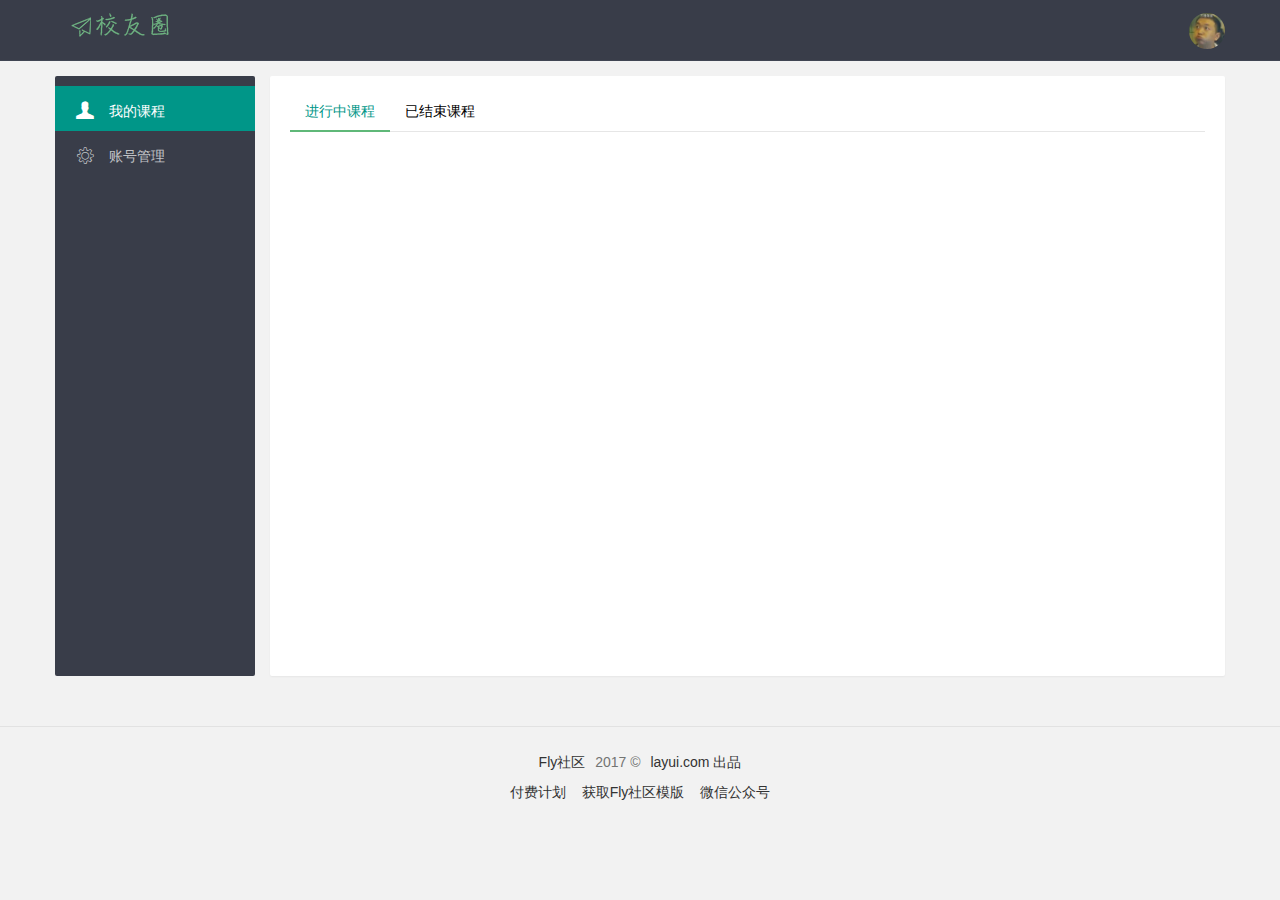
==== commit e73ad863: "9-24yao2" ====
--- a/src/main/webapp/WEB-INF/view/index.html
+++ b/src/main/webapp/WEB-INF/view/index.html
@@ -22,12 +22,12 @@
       <!-- 登入后的状态 -->
       <li class="layui-nav-item">
         <a class="fly-nav-avatar" href="javascript:;">
-          <cite class="layui-hide-xs">姚鑫</cite>
+          <cite class="layui-hide-xs"></cite>
           <img src="../../images/head.png">
         </a>
         <dl class="layui-nav-child">
-          <dd><a href="../user/home.html"><i class="layui-icon" style="margin-left: 2px; font-size: 22px;">&#xe68e;</i>我的主页</a></dd>
-          <dd><a href="../user/set.html"><i class="layui-icon">&#xe620;</i>账号管理</a></dd>
+          <dd><a href="/to/index"><i class="layui-icon" style="margin-left: 2px; font-size: 22px;">&#xe68e;</i>我的主页</a></dd>
+          <dd><a href="/to/set"><i class="layui-icon">&#xe620;</i>账号管理</a></dd>
           <hr style="margin: 5px 0;">
           <dd><a href="" style="text-align: center;" id="loginOut">退出登录</a></dd>
         </dl>
@@ -139,6 +139,22 @@
     });
     $(function () {
       var token = getCookies("Authorization");
+      $.ajax({
+        url: '/onlinets/user-info/getUser',
+        type: 'GET',
+        // 允许请求携带cookie
+        xhrFields: {withCredentials: true}, //开启请求头
+        headers: {Authorization: token},
+        success: function (res) {
+          if (res.code === 100) {
+            var user = res.info.one_user; //接收到UserController中getUser方法中的one_user数据
+            $('cite').append(user.name);
+          }
+        }
+      });
+    });
+    $(function () {
+      var token = getCookies("Authorization");
         $.ajax({
           type: 'GET',
           url: "/onlinets/course-student/getCourses",
@@ -155,7 +171,7 @@
               str += "<div style=\"width: 240px;height: 220px;background: #f2f2f2;border: #dbdbdb solid 1px;float: left;margin-right: 15px\">" +
                       "<img src=\"../../images/course.png\" style=\"width: 240px;height: 120px\">" +
                       "<p style=\"font-size: 18px;margin-left: 5px;margin-top: 5px\"><a href='/to/courseindex?"+item.coursename+"'>"+item.coursename+"</a></p><br>" +
-                      "<p style=\"font-size: 12px;margin-left: 5px ;color: gray\">"+item.teachername+"" +
+                      "<p style=\"font-size: 12px;margin-left: 5px ;color: gray\">"+item.teachername+
                       "<br>西南财经大学天府学院<br>"+item.classname+"<br></p></div>";
             });
             $("#courselists").append(str);
